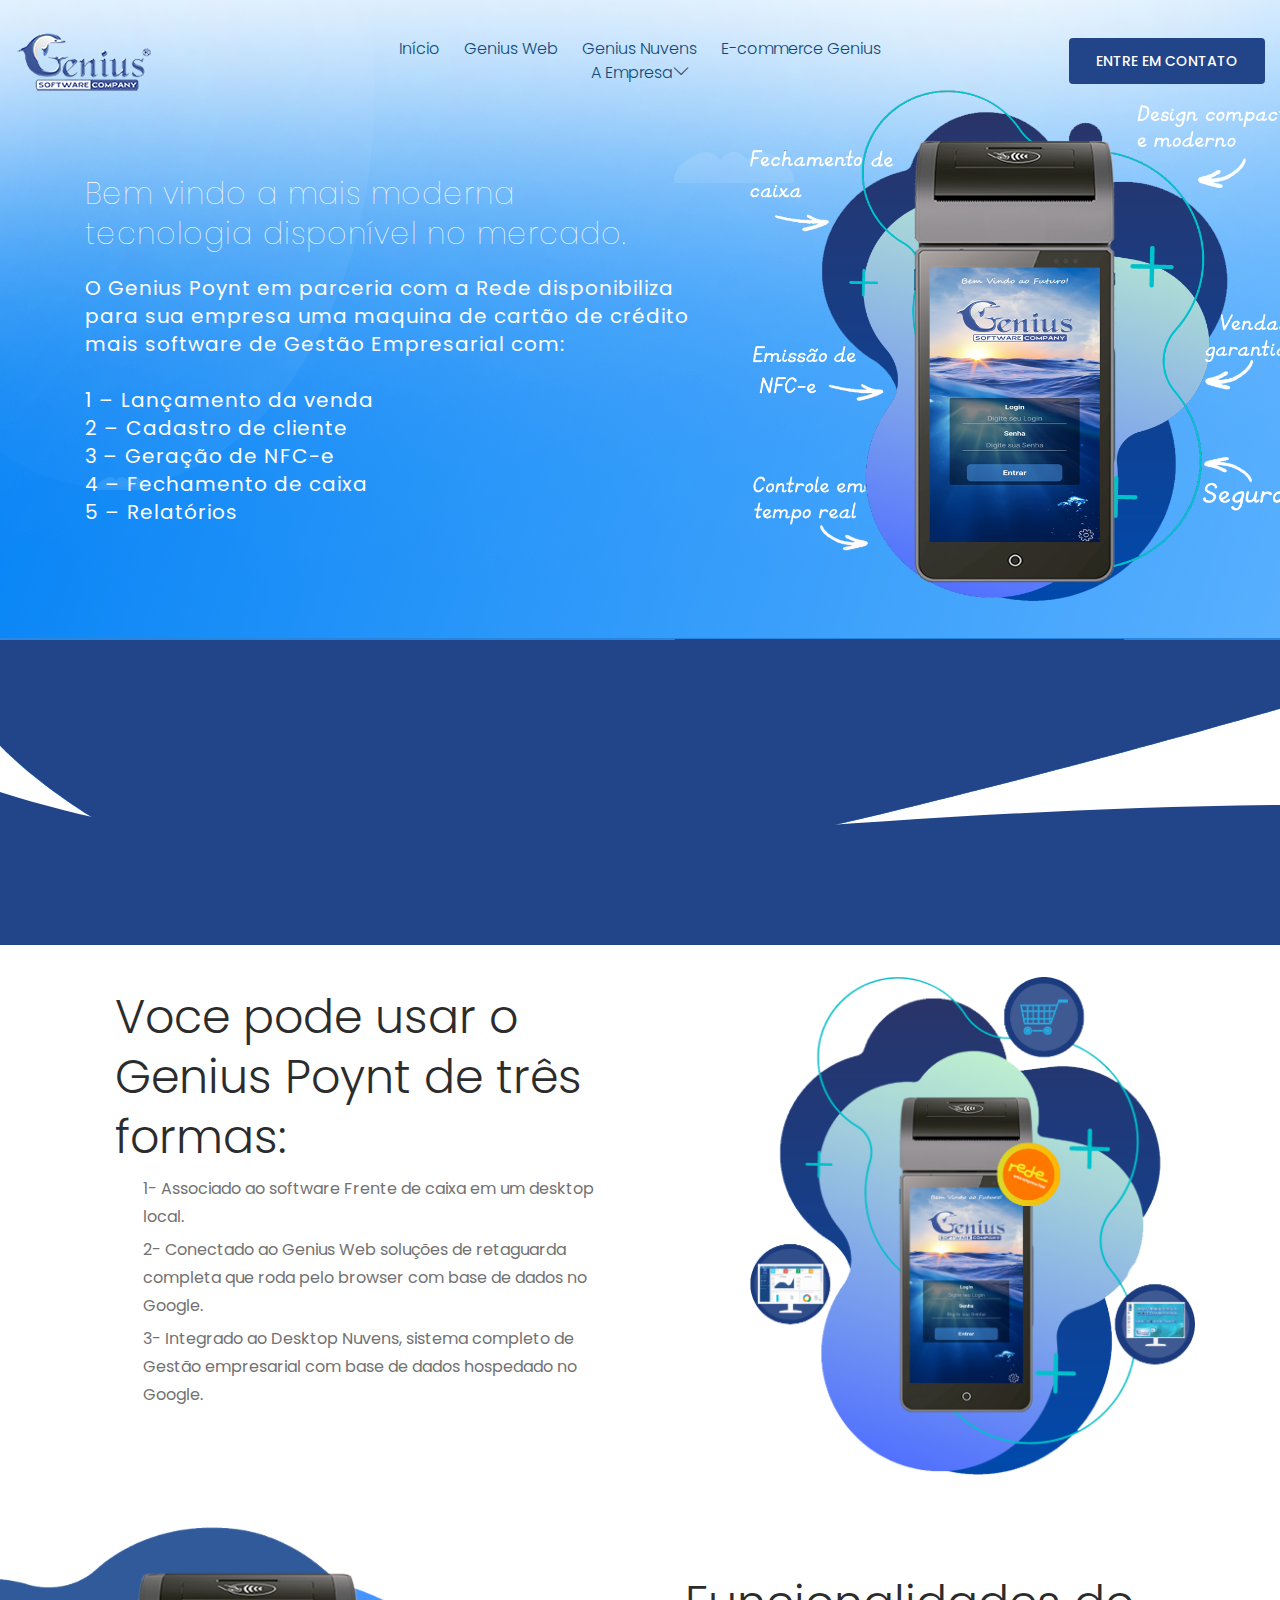
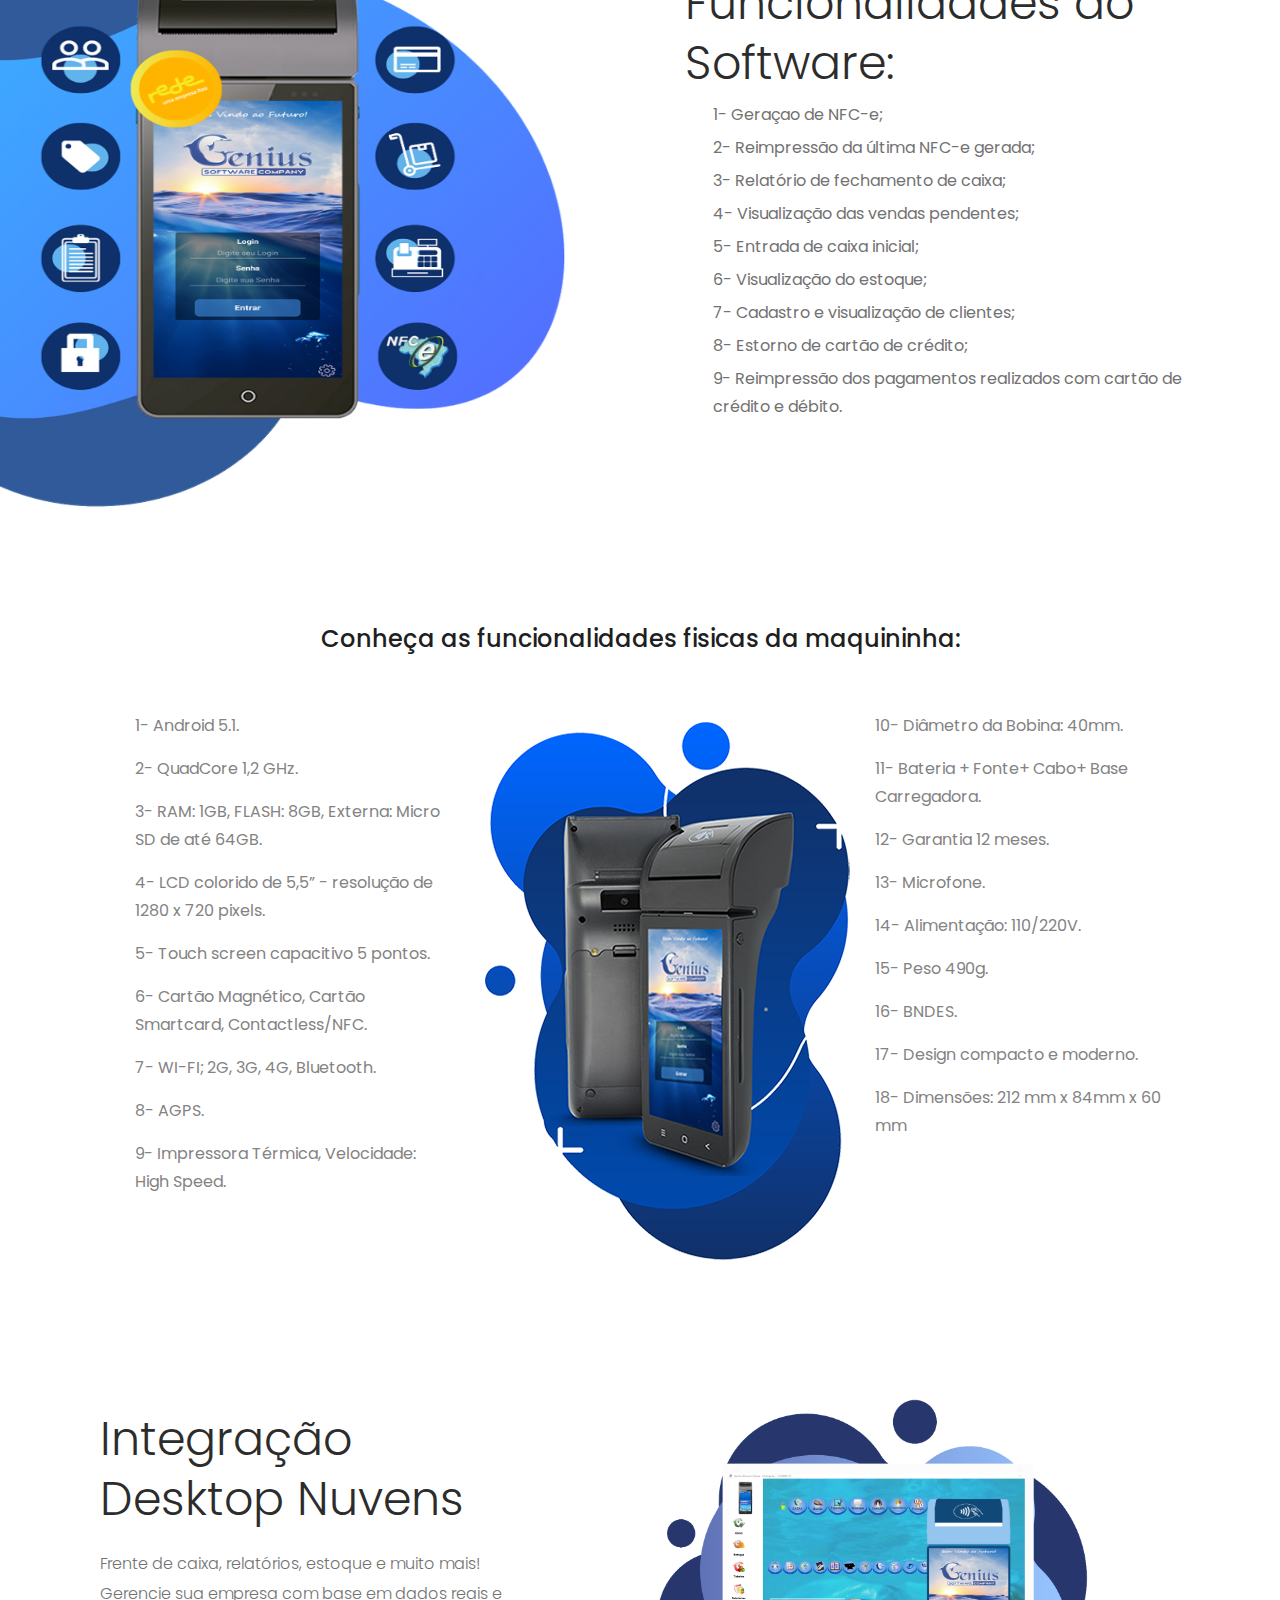
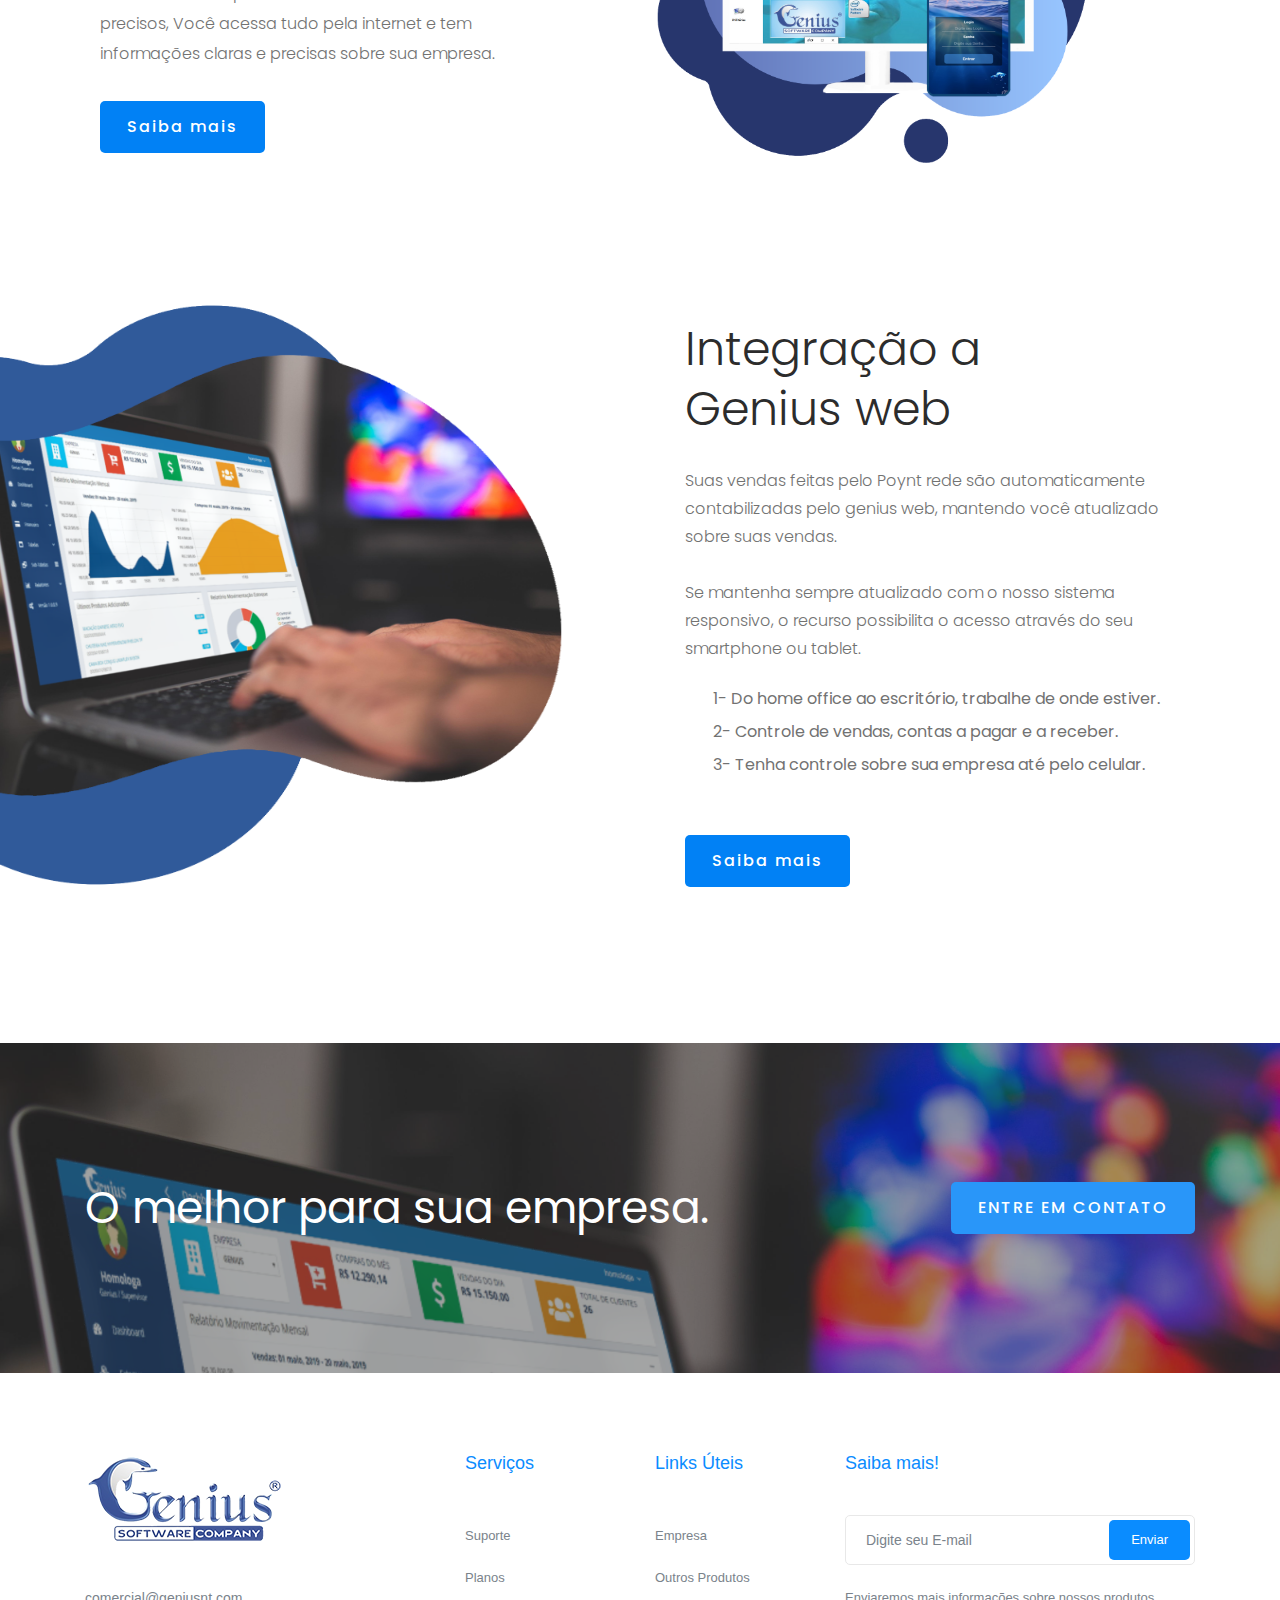
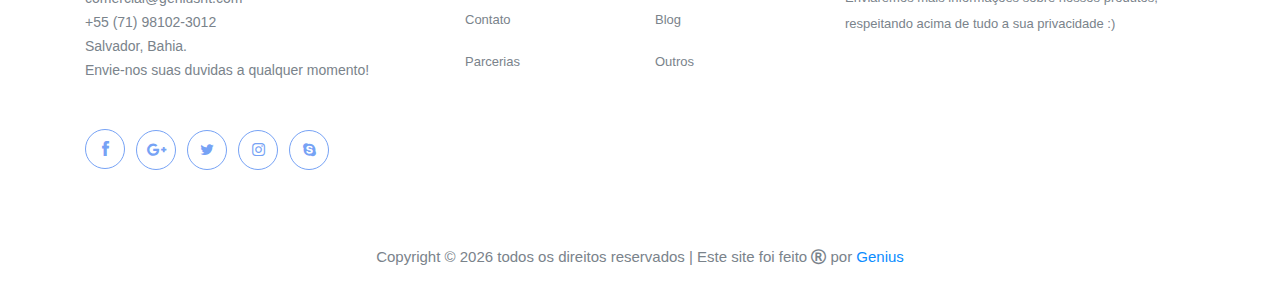
==== index.html @ 4dbdf56a "add repositório garantia" ====
<!doctype html>
<html class="no-js" lang="pt_BR">

<head>
    <meta charset="utf-8">
    <meta http-equiv="x-ua-compatible" content="ie=edge">
    <title>Genius Web</title>
    <meta name="description" content="">
    <meta name="viewport" content="width=device-width, initial-scale=1">
    <link rel="sortcut icon" href="favicon.ico" type="image/x-icon" />
    <link rel="sortcut icon" href="img/flavicon.png" type="image/png" />

    <!-- <link rel="manifest" href="www.geniusweb.com"> -->
    <!-- Place favicon.ico in the root directory -->

    <!-- CSS here -->
    <link rel="stylesheet" href="css/bootstrap.min.css">
    <link rel="stylesheet" href="css/owl.carousel.min.css">
    <link rel="stylesheet" href="css/magnific-popup.css">
    <link rel="stylesheet" href="css/font-awesome.min.css">
    <link rel="stylesheet" href="css/themify-icons.css">
    <link rel="stylesheet" href="css/nice-select.css">
    <link rel="stylesheet" href="css/flaticon.css">
    <link rel="stylesheet" href="css/gijgo.css">
    <link rel="stylesheet" href="css/animate.min.css">
    <link rel="stylesheet" href="css/slick.css">
    <link rel="stylesheet" href="css/slicknav.css">
    <link rel="stylesheet" href="css/style.css">
    <link rel="stylesheet" href="css/blue.css">
    <link rel="stylesheet" href="css/lightbox.min.css">
</head>

<body>
    <!--[if lte IE 9]>
            <p class="browserupgrade">You are using an <strong>outdated</strong> browser. Please <a href="https://browsehappy.com/">upgrade your browser</a> to improve your experience and security.</p>
        <![endif]-->

    <!-- header-start -->
    <script type='text/javascript' data-cfasync='false'>window.purechatApi = { l: [], t: [], on: function () { this.l.push(arguments); } }; (function () { var done = false; var script = document.createElement('script'); script.async = true; script.type = 'text/javascript'; script.src = 'https://app.purechat.com/VisitorWidget/WidgetScript'; document.getElementsByTagName('HEAD').item(0).appendChild(script); script.onreadystatechange = script.onload = function (e) { if (!done && (!this.readyState || this.readyState == 'loaded' || this.readyState == 'complete')) { var w = new PCWidget({c: '2d88989f-d4d8-4dd8-b32c-89577d56036c', f: true }); done = true; } }; })();</script>
    <header>
        <div class="header-area ">
            <div id="sticky-header" class="main-header-area">
                <div class="container-fluid">
                    <div class="row align-items-center">
                        <div class="col-xl-3 col-lg-2">
                            <div class="logo">
                                <a href="index.html">
                                    <img src="img/logo.png" alt="">
                                </a>
                            </div>
                        </div>
                        <div class="col-xl-6 col-lg-7">
                            <div class="main-menu  d-none d-lg-block">
                                <nav>
                                    <ul id="navigation">
                                        <li><a class="active" href="index.html">Início</a></li>
                                        <li><a href="Pricing.html">Genius Web</a></li> 
                                        <li><a href="features.html">Genius Nuvens</a></li>
                                        <li><a href="ecommerce.html">E-commerce Genius</a></li>
                                        <li><a href="#">A Empresa<i class="ti-angle-down"></i></a>
                                            <ul class="submenu">
                                                <li><a href="blog.html">Genius 22 anos</a></li>
                                                <li><a href="employees.html">Nossa Equipe</a></li>
                                                <li><a href="contact.html">Contato</a></li>
                                            </ul>
                                        </li>
                                            </ul>
                                        </li>
                                    </ul>
                                </nav>
                            </div>
                        </div>  
                        <div class="col-xl-3 col-lg-3 d-none d-lg-block">
                            <div class="Appointment">
                                <div class="book_btn d-none d-lg-block">
                                    <a  href="redcontact.html">ENTRE EM CONTATO</a>
                                </div>
                            </div>
                        </div> 
                        <div class="col-12">
                            <div class="mobile_menu d-block d-lg-none"></div>
                        </div>
                    </div>
                </div>
            </div>
        </div>
        </div>
        <div class="waves">
            <svg width="100%" height="230px" fill="none" version="1.1" xmlns="http://www.w3.org/2000/svg">
                <linearGradient id="grad1" x1="0%" y1="0%" x2="100%" y2="0%">
                    <stop offset="0%" stop-color="#224488" />
                    <stop offset="50%" stop-color="#224488" />
                    <stop offset="100%" stop-color="#224488" />
                </linearGradient>
                <path fill="url(#grad1)" d="
              M0 67
              C 273,183
                822,-40
                1920.00,106 
              
              V 359 
              H 0 
              V 67
              Z">
                    <animate repeatCount="indefinite" fill="url(#grad1)" attributeName="d" dur="15s" attributeType="XML"
                        values="
                M0 77 
                C 473,283
                  822,-40
                  1920,116 
                
                V 359 
                H 0 
                V 67 
                Z; 
    
                M0 77 
                C 473,-40
                  1222,283
                  1920,136 
                
                V 359 
                H 0 
                V 67 
                Z; 
    
                M0 77 
                C 973,260
                  1722,-53
                  1920,120 
                
                V 359 
                H 0 
                V 67 
                Z; 
    
                M0 77 
                C 473,283
                  822,-40
                  1920,116 
                
                V 359 
                H 0 
                V 67 
                Z
                ">
                    </animate>
                </path>
            </svg>
        </div>
        <!-- header-end -->

        <!-- slider_area_start -->
        <div class="slider_area">
            <div class="single_slider  d-flex align-items-center slider_bg_1">
                <div class="container">
                    <div class="row align-items-center">
                        <div class="col-xl-7 col-md-6">
                            <div class="slider_text">
                                <h3 class="wow fadeInDown" data-wow-duration="1s" data-wow-delay=".1s">Bem vindo a mais moderna<br>tecnologia disponível no mercado.</h3>
                                <p class="wow fadeInLeft" data-wow-duration="1s" data-wow-delay=".1s">O Genius Poynt em parceria com a Rede disponibiliza para sua empresa uma maquina de cartão de crédito <br> mais software de Gestão Empresarial com: <br><br>  
                                    1 – Lançamento da venda<br>
                                    2 – Cadastro de cliente<br>
                                    3 – Geração de NFC-e<br>
                                    4 – Fechamento de caixa<br>
                                    5 – Relatórios </p>
                            </div>
                        </div>
                        <div class="col-xl-5 col-md-6">
                            <div class="phone_thumb wow fadeInDown" data-wow-duration="1.1s" data-wow-delay=".2s">
                                <img src="img/ilstrator/phone.png" width="560" height="560" alt="">
                            </div>
                        </div>
                    </div>
                </div>
            </div>
        </div>
    </header>
    <!-- slider_area_end -->
    <!-- service_area  -->
    
     <div class="container">
            <div class="features_area ">
                <div class="features_main_wrap">
                    <div class="row  align-items-center">
                        <div class="col-xl-6 col-lg-6 col-md-6">
                            <div class="features_info">
                                <h3 class="wow fadeInUp" data-wow-duration=".5s" data-wow-delay=".3s">Voce pode usar o Genius Poynt de três formas: </h3>                            
                                <ul>
                                    <li class="wow fadeInUp" data-wow-duration=".7s" data-wow-delay=".5s" >1- Associado ao software Frente de caixa em um desktop local.</li>
                                    <li class="wow fadeInUp" data-wow-duration=".8s" data-wow-delay=".6s" >2- Conectado ao Genius Web soluções de retaguarda completa que roda pelo browser com base de dados no Google.</li>
                                    <li class="wow fadeInUp" data-wow-duration=".9s" data-wow-delay=".7s" >3- Integrado ao Desktop Nuvens, sistema completo de Gestão empresarial com base de dados hospedado no Google.</li>
                                </ul>
                            </div>
                        </div>
                        <div class="col-xl-5 col-lg-5 offset-xl-1 offset-lg-1 col-md-6 ">
                            <div class="about_draw wow fadeInUp" data-wow-duration=".4s" data-wow-delay=".3s">
                                <img src="img/ilstrator_img/draw.png" alt="">
                            </div>
                        </div>
                    </div>
                </div>
                
   
    <!--/ service_area  -->
    <div class="features_main_wrap">
        <div class="row  align-items-center">
            <div class="col-xl-5 col-lg-5 offset-xl-1 offset-lg-1 col-md-6">
                <div class="about_image wow fadeInLeft" data-wow-duration=".4s" data-wow-delay=".3s">
                    <img src="img/ilstrator_img/phonesubs.png" alt="">
                </div>
            </div>
            <div class="col-xl-6 col-lg-6 col-md-6">
                <div class="features_info">
                    <h3 class="wow fadeInUp" data-wow-duration=".5s" data-wow-delay=".3s">Funcionalidades do Software:</h3>
                    <ul>
                        <li class="wow fadeInUp" data-wow-duration=".7s" data-wow-delay=".5s" >1- Geraçao de NFC-e; </li>
                        <li class="wow fadeInUp" data-wow-duration=".8s" data-wow-delay=".6s" >2- Reimpressão da última NFC-e gerada; </li>
                        <li class="wow fadeInUp" data-wow-duration=".9s" data-wow-delay=".7s" >3- Relatório de fechamento de caixa; </li>
                        <li class="wow fadeInUp" data-wow-duration=".7s" data-wow-delay=".5s" >4- Visualização das vendas pendentes; </li>
                        <li class="wow fadeInUp" data-wow-duration=".8s" data-wow-delay=".6s" >5- Entrada de caixa inicial; </li>
                        <li class="wow fadeInUp" data-wow-duration=".9s" data-wow-delay=".7s" >6- Visualização do estoque; </li>
                        <li class="wow fadeInUp" data-wow-duration=".7s" data-wow-delay=".5s" >7- Cadastro e visualização de clientes; </li>
                        <li class="wow fadeInUp" data-wow-duration=".8s" data-wow-delay=".6s" >8- Estorno de cartão de crédito; </li>
                        <li class="wow fadeInUp" data-wow-duration=".9s" data-wow-delay=".7s" >9- Reimpressão dos pagamentos realizados 
                            com cartão de crédito e débito.
                        </li>
                    </ul>
                </div>
            </div>
        </div>
    </div>
    <!-- service_area_2  -->
    <div class="service_area_2">
        <div class="container">
            <div class="row align-items-center"> 
              
            </div>
        </div>
    </div>
    <div class="service_area_fisica">
        <div class="container p-0">
            <center><h3>Conheça as funcionalidades fisicas da maquininha:</h3></center>
            <div class="row no-gutters">
                <div class="col-xl-4 col-md-4">
                    <div class="single_service">
                        <ul>
                            <li> 1- Android 5.1. </li>
                            <li> 2- QuadCore 1,2 GHz. </li>
                            <li> 3- RAM: 1GB, FLASH: 8GB, Externa: Micro SD de até 64GB. </li>
                            <li> 4- LCD colorido de 5,5” - resolução de 1280 x 720 pixels. </li>
                            <li> 5- Touch screen capacitivo 5 pontos. </li>
                            <li> 6- Cartão Magnético, Cartão Smartcard, Contactless/NFC. </li>
                            <li> 7- WI-FI; 2G, 3G, 4G, Bluetooth. </li>
                            <li> 8- AGPS. </li>
                            <li> 9- Impressora Térmica, Velocidade: High Speed.</li>
                        </ul>
                    </div>
                </div>
                <div class="col-xl-4 col-md-4">
                    <div class="single_service">
                        <img src="img/funcoesfisicas.png"alt="">
                    </div>
                </div>
                <div class="col-xl-4 col-md-4">
                    <div class="single_service">
                            <ul>
                                <li> 10- Diâmetro da Bobina: 40mm. </li>
                                <li> 11- Bateria + Fonte+ Cabo+ Base Carregadora. </li>
                                <li> 12- Garantia 12 meses. </li>
                                <li> 13- Microfone. </li>
                                <li> 14- Alimentação: 110/220V. </li>
                                <li> 15- Peso 490g. </li>
                                <li> 16- BNDES. </li>
                                <li> 17- Design compacto e moderno. </li>
                                <li> 18- Dimensões: 212 mm x 84mm x 60 mm</li>
                            </ul>
                    </div>
                </div>
            </div>
        </div>
    </div>
  
        <div class="features_area ">
            <div class="container">
                <div class="features_main_wrap">
                        <div class="row  align-items-center">
                                <div class="col-xl-5 col-lg-5 col-md-6">
                                    <div class="features_info2">
                                        <h3>Integração Desktop Nuvens</h3>
                                        <p>Frente de caixa, relatórios,
                                            estoque e muito mais! Gerencie sua empresa com base em dados reais e precisos,
                                           Você acessa tudo pela internet e tem informações claras  e precisas sobre sua empresa.
                                        </p>
                                        <div class="about_btn">
                                            <a class="boxed-btn4" href="features.html">Saiba mais</a>
                                        </div>
                                    </div>
                                </div>
                                <div class="col-xl-5 col-lg-5 offset-xl-1 offset-lg-1 col-md-6 ">
                                    <div class="about_draw wow fadeInUp" data-wow-duration=".7s" data-wow-delay=".5s">
                                        <a class="example-image-link" href="img/ilstrator/genius monitor_zoom.png" data-lightbox="example-1"><img class="example-image" src="img/ilstrator/genius monitor.png" alt="image-1" /></a>
                                    </div>
                                </div>
                        </div>
                </div>
             </div>
        </div>

                <div class="features_main_wrap">
                    <div class="row  align-items-center">
                        <div class="col-xl-5 col-lg-5 offset-xl-1 offset-lg-1 col-md-6">
                            <div class="about_image wow fadeInLeft" data-wow-duration=".4s" data-wow-delay=".3s">
                                <img src="img/ilstrator_img/phone.png" alt="">
                            </div>
                        </div>
                        <div class="col-xl-6 col-lg-6 col-md-6">
                            <div class="features_info">
                                <h3 class="wow fadeInUp" data-wow-duration=".5s" data-wow-delay=".3s">Integração a <br>
                                Genius web</h3>
                                <p class="wow fadeInUp" data-wow-duration=".6s" data-wow-delay=".4s">Suas vendas feitas pelo Poynt rede são automaticamente contabilizadas 
                                    pelo genius web, mantendo você atualizado sobre suas vendas. </p> 
                            <p class="wow fadeInUp" data-wow-duration=".7s" data-wow-delay=".4s"> Se mantenha sempre atualizado com o nosso sistema responsivo,
                                    o recurso possibilita o acesso através do seu smartphone ou tablet.</p>
                                <ul>
                                    <li class="wow fadeInUp" data-wow-duration=".7s" data-wow-delay=".5s" >1- Do home office ao escritório, trabalhe de onde estiver. </li>
                                    <li class="wow fadeInUp" data-wow-duration=".8s" data-wow-delay=".6s" >2- Controle de vendas, contas a pagar e a receber. </li>
                                    <li class="wow fadeInUp" data-wow-duration=".9s" data-wow-delay=".7s" >3- Tenha controle sobre sua empresa até pelo celular. </li>
                                </ul>
                                <div class="about_btn wow fadeInUp" data-wow-duration=".10s" data-wow-delay=".10s">
                                    <a class="boxed-btn4" href="Pricing.html">Saiba mais</a>
                                </div>
                            </div>
                        </div>
                    </div>
                </div>
            </div>
        </div>

        <div class="apply_loan overlay">
            <div class="container">
                <div class="row align-items-center">
                    <div class="col-lg-8 col-md-7">
                        <div class="loan_text wow fadeInLeft" data-wow-duration="1s" data-wow-delay=".3s">
                            <h3>O melhor para sua empresa. </h3>
                        </div>
                    </div>
                    <div class="col-lg-4 col-md-5">
                        <div class="loan_btn wow fadeInUp" data-wow-duration="1.2s" data-wow-delay=".4s">
                            <a class="boxed-btn3" href="redcontact.html">ENTRE EM CONTATO</a>
                        </div>
                    </div>
                </div>
            </div>
        </div>

  <!-- footer start -->
  <footer class="footer">
    <div class="footer_top">
        <div class="container">
            <div class="row">
                <div class="col-xl-4 col-md-6 col-lg-3">
                    <div class="footer_widget wow fadeInUp" data-wow-duration="1s" data-wow-delay=".3s">
                        <div class="footer_logo">
                            <a href="#">
                                <img src="img/logooficial.png" alt="">
                            </a>
                        </div>
                        <p>
                            comercial@geniusnt.com<br>
                            +55 (71) 98102-3012<br>
                            Salvador, Bahia.<br>
                            Envie-nos suas duvidas a qualquer momento!
                        </p>
                        <div class="socail_links">
                            <ul>
                                <li>
                                    <a href="#">
                                        <i class="ti-facebook"></i>
                                    </a>
                                </li>
                                <li>
                                    <a href="#">
                                        <i class="fa fa-google-plus"></i>
                                    </a>
                                </li>
                                <li>
                                    <a href="#">
                                        <i class="fa fa-twitter"></i>
                                    </a>
                                </li>
                                <li>
                                    <a href="https://www.instagram.com/geniussistemasbr/">
                                        <i class="fa fa-instagram"></i>
                                    </a>
                                </li>
                                <li>
                                    <a href="#">
                                        <i class="fa fa-skype"></i>
                                    </a>
                                </li>
                            </ul>
                        </div>

                    </div>
                </div>
                <div class="col-xl-2 col-md-6 col-lg-3">
                    <div class="footer_widget wow fadeInUp" data-wow-duration="1.1s" data-wow-delay=".4s">
                        <h3 class="footer_title">
                            Serviços 
                        </h3>
                        <ul>
                            <li><a href="#">Suporte </a></li>
                            <li><a href="#">Planos</a></li>
                            <li><a href="contact.html">Contato</a></li>
                            <li><a href="#">Parcerias </a></li>
                        </ul>

                    </div>
                </div>
                <div class="col-xl-2 col-md-6 col-lg-2">
                    <div class="footer_widget wow fadeInUp" data-wow-duration="1.2s" data-wow-delay=".5s">
                        <h3 class="footer_title">
                            Links Úteis 
                        </h3>
                        <ul>
                            <li><a href="blog.html">Empresa</a></li>
                            <li><a href="#">Outros Produtos</a></li>
                            <li><a href="#">Blog</a></li>
                            <li><a href="#">Outros</a></li>
                        </ul>
                    </div>
                </div>
                <div class="col-xl-4 col-md-6 col-lg-4">
                    <div class="footer_widget wow fadeInUp" data-wow-duration="1.3s" data-wow-delay=".6s">
                        <h3 class="footer_title">
                            Saiba mais!
                        </h3>
                        <form action="#" class="newsletter_form">
                            <input type="text" placeholder="Digite seu E-mail">
                            <button type="submit">Enviar</button>
                        </form>
                        <p class="newsletter_text">Enviaremos mais informações sobre nossos produtos, respeitando acima de tudo a sua privacidade :)</p>
                    </div>
                </div>
            </div>
        </div>
    </div>
 <div class="copy-right_text">
                <div class="container">
                    <div class="footer_border"></div>
                    <div class="row">
                        <div class="col-xl-12">
                            <p class="copy_right text-center">
                                Copyright &copy;
                                <script>document.write(new Date().getFullYear());</script> todos os direitos reservados | Este site foi feito <i class="fa fa-registered" aria-hidden="true"></i> por <a
                                    href="#" target="_blank">Genius</a>
                               
                            </p>
                        </div>
                    </div>
                </div>
            </div>
</footer>
<!--/ footer end  -->

        <!-- JS here -->
        <script src="js/vendor/modernizr-3.5.0.min.js"></script>
        <script src="js/vendor/jquery-1.12.4.min.js"></script>
        <script src="js/popper.min.js"></script>
        <script src="js/bootstrap.min.js"></script>
        <script src="js/owl.carousel.min.js"></script>
        <script src="js/isotope.pkgd.min.js"></script>
        <script src="js/ajax-form.js"></script>
        <script src="js/waypoints.min.js"></script>
        <script src="js/jquery.counterup.min.js"></script>
        <script src="js/imagesloaded.pkgd.min.js"></script>
        <script src="js/scrollIt.js"></script>
        <script src="js/jquery.scrollUp.min.js"></script>
        <script src="js/wow.min.js"></script>
        <script src="js/nice-select.min.js"></script>
        <script src="js/jquery.slicknav.min.js"></script>
        <script src="js/jquery.magnific-popup.min.js"></script>
        <script src="js/plugins.js"></script>
        <script src="js/gijgo.min.js"></script>
        <script src="js/lightbox-plus-jquery.min.js"></script>
        <!--contact js-->
        <script src="js/contact.js"></script>
        <script src="js/jquery.ajaxchimp.min.js"></script>
        <script src="js/jquery.form.js"></script>
        <script src="js/jquery.validate.min.js"></script>
        <script src="js/mail-script.js"></script>
        <script src="js/main.js"></script>
       
</body>

</html>
---- css/themify-icons.css ----
@font-face {
	font-family: 'themify';
	src:url('../fonts/themify.eot?-fvbane');
	src:url('../fonts/themify.eot?#iefix-fvbane') format('embedded-opentype'),
		url('../fonts/themify.woff?-fvbane') format('woff'),
		url('../fonts/themify.ttf?-fvbane') format('truetype'),
		url('../fonts/themify.svg?-fvbane#themify') format('svg');
	font-weight: normal;
	font-style: normal;
}

[class^="ti-"], [class*=" ti-"] {
	font-family: 'themify';
	/* speak: none; */
	font-style: normal;
	font-weight: normal;
	font-variant: normal;
	text-transform: none;
	line-height: 1;

	/* Better Font Rendering =========== */
	-webkit-font-smoothing: antialiased;
	-moz-osx-font-smoothing: grayscale;
}

.ti-wand:before {
	content: "\e600";
}
.ti-volume:before {
	content: "\e601";
}
.ti-user:before {
	content: "\e602";
}
.ti-unlock:before {
	content: "\e603";
}
.ti-unlink:before {
	content: "\e604";
}
.ti-trash:before {
	content: "\e605";
}
.ti-thought:before {
	content: "\e606";
}
.ti-target:before {
	content: "\e607";
}
.ti-tag:before {
	content: "\e608";
}
.ti-tablet:before {
	content: "\e609";
}
.ti-star:before {
	content: "\e60a";
}
.ti-spray:before {
	content: "\e60b";
}
.ti-signal:before {
	content: "\e60c";
}
.ti-shopping-cart:before {
	content: "\e60d";
}
.ti-shopping-cart-full:before {
	content: "\e60e";
}
.ti-settings:before {
	content: "\e60f";
}
.ti-search:before {
	content: "\e610";
}
.ti-zoom-in:before {
	content: "\e611";
}
.ti-zoom-out:before {
	content: "\e612";
}
.ti-cut:before {
	content: "\e613";
}
.ti-ruler:before {
	content: "\e614";
}
.ti-ruler-pencil:before {
	content: "\e615";
}
.ti-ruler-alt:before {
	content: "\e616";
}
.ti-bookmark:before {
	content: "\e617";
}
.ti-bookmark-alt:before {
	content: "\e618";
}
.ti-reload:before {
	content: "\e619";
}
.ti-plus:before {
	content: "\e61a";
}
.ti-pin:before {
	content: "\e61b";
}
.ti-pencil:before {
	content: "\e61c";
}
.ti-pencil-alt:before {
	content: "\e61d";
}
.ti-paint-roller:before {
	content: "\e61e";
}
.ti-paint-bucket:before {
	content: "\e61f";
}
.ti-na:before {
	content: "\e620";
}
.ti-mobile:before {
	content: "\e621";
}
.ti-minus:before {
	content: "\e622";
}
.ti-medall:before {
	content: "\e623";
}
.ti-medall-alt:before {
	content: "\e624";
}
.ti-marker:before {
	content: "\e625";
}
.ti-marker-alt:before {
	content: "\e626";
}
.ti-arrow-up:before {
	content: "\e627";
}
.ti-arrow-right:before {
	content: "\e628";
}
.ti-arrow-left:before {
	content: "\e629";
}
.ti-arrow-down:before {
	content: "\e62a";
}
.ti-lock:before {
	content: "\e62b";
}
.ti-location-arrow:before {
	content: "\e62c";
}
.ti-link:before {
	content: "\e62d";
}
.ti-layout:before {
	content: "\e62e";
}
.ti-layers:before {
	content: "\e62f";
}
.ti-layers-alt:before {
	content: "\e630";
}
.ti-key:before {
	content: "\e631";
}
.ti-import:before {
	content: "\e632";
}
.ti-image:before {
	content: "\e633";
}
.ti-heart:before {
	content: "\e634";
}
.ti-heart-broken:before {
	content: "\e635";
}
.ti-hand-stop:before {
	content: "\e636";
}
.ti-hand-open:before {
	content: "\e637";
}
.ti-hand-drag:before {
	content: "\e638";
}
.ti-folder:before {
	content: "\e639";
}
.ti-flag:before {
	content: "\e63a";
}
.ti-flag-alt:before {
	content: "\e63b";
}
.ti-flag-alt-2:before {
	content: "\e63c";
}
.ti-eye:before {
	content: "\e63d";
}
.ti-export:before {
	content: "\e63e";
}
.ti-exchange-vertical:before {
	content: "\e63f";
}
.ti-desktop:before {
	content: "\e640";
}
.ti-cup:before {
	content: "\e641";
}
.ti-crown:before {
	content: "\e642";
}
.ti-comments:before {
	content: "\e643";
}
.ti-comment:before {
	content: "\e644";
}
.ti-comment-alt:before {
	content: "\e645";
}
.ti-close:before {
	content: "\e646";
}
.ti-clip:before {
	content: "\e647";
}
.ti-angle-up:before {
	content: "\e648";
}
.ti-angle-right:before {
	content: "\e649";
}
.ti-angle-left:before {
	content: "\e64a";
}
.ti-angle-down:before {
	content: "\e64b";
}
.ti-check:before {
	content: "\e64c";
}
.ti-check-box:before {
	content: "\e64d";
}
.ti-camera:before {
	content: "\e64e";
}
.ti-announcement:before {
	content: "\e64f";
}
.ti-brush:before {
	content: "\e650";
}
.ti-briefcase:before {
	content: "\e651";
}
.ti-bolt:before {
	content: "\e652";
}
.ti-bolt-alt:before {
	content: "\e653";
}
.ti-blackboard:before {
	content: "\e654";
}
.ti-bag:before {
	content: "\e655";
}
.ti-move:before {
	content: "\e656";
}
.ti-arrows-vertical:before {
	content: "\e657";
}
.ti-arrows-horizontal:before {
	content: "\e658";
}
.ti-fullscreen:before {
	content: "\e659";
}
.ti-arrow-top-right:before {
	content: "\e65a";
}
.ti-arrow-top-left:before {
	content: "\e65b";
}
.ti-arrow-circle-up:before {
	content: "\e65c";
}
.ti-arrow-circle-right:before {
	content: "\e65d";
}
.ti-arrow-circle-left:before {
	content: "\e65e";
}
.ti-arrow-circle-down:before {
	content: "\e65f";
}
.ti-angle-double-up:before {
	content: "\e660";
}
.ti-angle-double-right:before {
	content: "\e661";
}
.ti-angle-double-left:before {
	content: "\e662";
}
.ti-angle-double-down:before {
	content: "\e663";
}
.ti-zip:before {
	content: "\e664";
}
.ti-world:before {
	content: "\e665";
}
.ti-wheelchair:before {
	content: "\e666";
}
.ti-view-list:before {
	content: "\e667";
}
.ti-view-list-alt:before {
	content: "\e668";
}
.ti-view-grid:before {
	content: "\e669";
}
.ti-uppercase:before {
	content: "\e66a";
}
.ti-upload:before {
	content: "\e66b";
}
.ti-underline:before {
	content: "\e66c";
}
.ti-truck:before {
	content: "\e66d";
}
.ti-timer:before {
	content: "\e66e";
}
.ti-ticket:before {
	content: "\e66f";
}
.ti-thumb-up:before {
	content: "\e670";
}
.ti-thumb-down:before {
	content: "\e671";
}
.ti-text:before {
	content: "\e672";
}
.ti-stats-up:before {
	content: "\e673";
}
.ti-stats-down:before {
	content: "\e674";
}
.ti-split-v:before {
	content: "\e675";
}
.ti-split-h:before {
	content: "\e676";
}
.ti-smallcap:before {
	content: "\e677";
}
.ti-shine:before {
	content: "\e678";
}
.ti-shift-right:before {
	content: "\e679";
}
.ti-shift-left:before {
	content: "\e67a";
}
.ti-shield:before {
	content: "\e67b";
}
.ti-notepad:before {
	content: "\e67c";
}
.ti-server:before {
	content: "\e67d";
}
.ti-quote-right:before {
	content: "\e67e";
}
.ti-quote-left:before {
	content: "\e67f";
}
.ti-pulse:before {
	content: "\e680";
}
.ti-printer:before {
	content: "\e681";
}
.ti-power-off:before {
	content: "\e682";
}
.ti-plug:before {
	content: "\e683";
}
.ti-pie-chart:before {
	content: "\e684";
}
.ti-paragraph:before {
	content: "\e685";
}
.ti-panel:before {
	content: "\e686";
}
.ti-package:before {
	content: "\e687";
}
.ti-music:before {
	content: "\e688";
}
.ti-music-alt:before {
	content: "\e689";
}
.ti-mouse:before {
	content: "\e68a";
}
.ti-mouse-alt:before {
	content: "\e68b";
}
.ti-money:before {
	content: "\e68c";
}
.ti-microphone:before {
	content: "\e68d";
}
.ti-menu:before {
	content: "\e68e";
}
.ti-menu-alt:before {
	content: "\e68f";
}
.ti-map:before {
	content: "\e690";
}
.ti-map-alt:before {
	content: "\e691";
}
.ti-loop:before {
	content: "\e692";
}
.ti-location-pin:before {
	content: "\e693";
}
.ti-list:before {
	content: "\e694";
}
.ti-light-bulb:before {
	content: "\e695";
}
.ti-Italic:before {
	content: "\e696";
}
.ti-info:before {
	content: "\e697";
}
.ti-infinite:before {
	content: "\e698";
}
.ti-id-badge:before {
	content: "\e699";
}
.ti-hummer:before {
	content: "\e69a";
}
.ti-home:before {
	content: "\e69b";
}
.ti-help:before {
	content: "\e69c";
}
.ti-headphone:before {
	content: "\e69d";
}
.ti-harddrives:before {
	content: "\e69e";
}
.ti-harddrive:before {
	content: "\e69f";
}
.ti-gift:before {
	content: "\e6a0";
}
.ti-game:before {
	content: "\e6a1";
}
.ti-filter:before {
	content: "\e6a2";
}
.ti-files:before {
	content: "\e6a3";
}
.ti-file:before {
	content: "\e6a4";
}
.ti-eraser:before {
	content: "\e6a5";
}
.ti-envelope:before {
	content: "\e6a6";
}
.ti-download:before {
	content: "\e6a7";
}
.ti-direction:before {
	content: "\e6a8";
}
.ti-direction-alt:before {
	content: "\e6a9";
}
.ti-dashboard:before {
	content: "\e6aa";
}
.ti-control-stop:before {
	content: "\e6ab";
}
.ti-control-shuffle:before {
	content: "\e6ac";
}
.ti-control-play:before {
	content: "\e6ad";
}
.ti-control-pause:before {
	content: "\e6ae";
}
.ti-control-forward:before {
	content: "\e6af";
}
.ti-control-backward:before {
	content: "\e6b0";
}
.ti-cloud:before {
	content: "\e6b1";
}
.ti-cloud-up:before {
	content: "\e6b2";
}
.ti-cloud-down:before {
	content: "\e6b3";
}
.ti-clipboard:before {
	content: "\e6b4";
}
.ti-car:before {
	content: "\e6b5";
}
.ti-calendar:before {
	content: "\e6b6";
}
.ti-book:before {
	content: "\e6b7";
}
.ti-bell:before {
	content: "\e6b8";
}
.ti-basketball:before {
	content: "\e6b9";
}
.ti-bar-chart:before {
	content: "\e6ba";
}
.ti-bar-chart-alt:before {
	content: "\e6bb";
}
.ti-back-right:before {
	content: "\e6bc";
}
.ti-back-left:before {
	content: "\e6bd";
}
.ti-arrows-corner:before {
	content: "\e6be";
}
.ti-archive:before {
	content: "\e6bf";
}
.ti-anchor:before {
	content: "\e6c0";
}
.ti-align-right:before {
	content: "\e6c1";
}
.ti-align-left:before {
	content: "\e6c2";
}
.ti-align-justify:before {
	content: "\e6c3";
}
.ti-align-center:before {
	content: "\e6c4";
}
.ti-alert:before {
	content: "\e6c5";
}
.ti-alarm-clock:before {
	content: "\e6c6";
}
.ti-agenda:before {
	content: "\e6c7";
}
.ti-write:before {
	content: "\e6c8";
}
.ti-window:before {
	content: "\e6c9";
}
.ti-widgetized:before {
	content: "\e6ca";
}
.ti-widget:before {
	content: "\e6cb";
}
.ti-widget-alt:before {
	content: "\e6cc";
}
.ti-wallet:before {
	content: "\e6cd";
}
.ti-video-clapper:before {
	content: "\e6ce";
}
.ti-video-camera:before {
	content: "\e6cf";
}
.ti-vector:before {
	content: "\e6d0";
}
.ti-themify-logo:before {
	content: "\e6d1";
}
.ti-themify-favicon:before {
	content: "\e6d2";
}
.ti-themify-favicon-alt:before {
	content: "\e6d3";
}
.ti-support:before {
	content: "\e6d4";
}
.ti-stamp:before {
	content: "\e6d5";
}
.ti-split-v-alt:before {
	content: "\e6d6";
}
.ti-slice:before {
	content: "\e6d7";
}
.ti-shortcode:before {
	content: "\e6d8";
}
.ti-shift-right-alt:before {
	content: "\e6d9";
}
.ti-shift-left-alt:before {
	content: "\e6da";
}
.ti-ruler-alt-2:before {
	content: "\e6db";
}
.ti-receipt:before {
	content: "\e6dc";
}
.ti-pin2:before {
	content: "\e6dd";
}
.ti-pin-alt:before {
	content: "\e6de";
}
.ti-pencil-alt2:before {
	content: "\e6df";
}
.ti-palette:before {
	content: "\e6e0";
}
.ti-more:before {
	content: "\e6e1";
}
.ti-more-alt:before {
	content: "\e6e2";
}
.ti-microphone-alt:before {
	content: "\e6e3";
}
.ti-magnet:before {
	content: "\e6e4";
}
.ti-line-double:before {
	content: "\e6e5";
}
.ti-line-dotted:before {
	content: "\e6e6";
}
.ti-line-dashed:before {
	content: "\e6e7";
}
.ti-layout-width-full:before {
	content: "\e6e8";
}
.ti-layout-width-default:before {
	content: "\e6e9";
}
.ti-layout-width-default-alt:before {
	content: "\e6ea";
}
.ti-layout-tab:before {
	content: "\e6eb";
}
.ti-layout-tab-window:before {
	content: "\e6ec";
}
.ti-layout-tab-v:before {
	content: "\e6ed";
}
.ti-layout-tab-min:before {
	content: "\e6ee";
}
.ti-layout-slider:before {
	content: "\e6ef";
}
.ti-layout-slider-alt:before {
	content: "\e6f0";
}
.ti-layout-sidebar-right:before {
	content: "\e6f1";
}
.ti-layout-sidebar-none:before {
	content: "\e6f2";
}
.ti-layout-sidebar-left:before {
	content: "\e6f3";
}
.ti-layout-placeholder:before {
	content: "\e6f4";
}
.ti-layout-menu:before {
	content: "\e6f5";
}
.ti-layout-menu-v:before {
	content: "\e6f6";
}
.ti-layout-menu-separated:before {
	content: "\e6f7";
}
.ti-layout-menu-full:before {
	content: "\e6f8";
}
.ti-layout-media-right-alt:before {
	content: "\e6f9";
}
.ti-layout-media-right:before {
	content: "\e6fa";
}
.ti-layout-media-overlay:before {
	content: "\e6fb";
}
.ti-layout-media-overlay-alt:before {
	content: "\e6fc";
}
.ti-layout-media-overlay-alt-2:before {
	content: "\e6fd";
}
.ti-layout-media-left-alt:before {
	content: "\e6fe";
}
.ti-layout-media-left:before {
	content: "\e6ff";
}
.ti-layout-media-center-alt:before {
	content: "\e700";
}
.ti-layout-media-center:before {
	content: "\e701";
}
.ti-layout-list-thumb:before {
	content: "\e702";
}
.ti-layout-list-thumb-alt:before {
	content: "\e703";
}
.ti-layout-list-post:before {
	content: "\e704";
}
.ti-layout-list-large-image:before {
	content: "\e705";
}
.ti-layout-line-solid:before {
	content: "\e706";
}
.ti-layout-grid4:before {
	content: "\e707";
}
.ti-layout-grid3:before {
	content: "\e708";
}
.ti-layout-grid2:before {
	content: "\e709";
}
.ti-layout-grid2-thumb:before {
	content: "\e70a";
}
.ti-layout-cta-right:before {
	content: "\e70b";
}
.ti-layout-cta-left:before {
	content: "\e70c";
}
.ti-layout-cta-center:before {
	content: "\e70d";
}
.ti-layout-cta-btn-right:before {
	content: "\e70e";
}
.ti-layout-cta-btn-left:before {
	content: "\e70f";
}
.ti-layout-column4:before {
	content: "\e710";
}
.ti-layout-column3:before {
	content: "\e711";
}
.ti-layout-column2:before {
	content: "\e712";
}
.ti-layout-accordion-separated:before {
	content: "\e713";
}
.ti-layout-accordion-merged:before {
	content: "\e714";
}
.ti-layout-accordion-list:before {
	content: "\e715";
}
.ti-ink-pen:before {
	content: "\e716";
}
.ti-info-alt:before {
	content: "\e717";
}
.ti-help-alt:before {
	content: "\e718";
}
.ti-headphone-alt:before {
	content: "\e719";
}
.ti-hand-point-up:before {
	content: "\e71a";
}
.ti-hand-point-right:before {
	content: "\e71b";
}
.ti-hand-point-left:before {
	content: "\e71c";
}
.ti-hand-point-down:before {
	content: "\e71d";
}
.ti-gallery:before {
	content: "\e71e";
}
.ti-face-smile:before {
	content: "\e71f";
}
.ti-face-sad:before {
	content: "\e720";
}
.ti-credit-card:before {
	content: "\e721";
}
.ti-control-skip-forward:before {
	content: "\e722";
}
.ti-control-skip-backward:before {
	content: "\e723";
}
.ti-control-record:before {
	content: "\e724";
}
.ti-control-eject:before {
	content: "\e725";
}
.ti-comments-smiley:before {
	content: "\e726";
}
.ti-brush-alt:before {
	content: "\e727";
}
.ti-youtube:before {
	content: "\e728";
}
.ti-vimeo:before {
	content: "\e729";
}
.ti-twitter:before {
	content: "\e72a";
}
.ti-time:before {
	content: "\e72b";
}
.ti-tumblr:before {
	content: "\e72c";
}
.ti-skype:before {
	content: "\e72d";
}
.ti-share:before {
	content: "\e72e";
}
.ti-share-alt:before {
	content: "\e72f";
}
.ti-rocket:before {
	content: "\e730";
}
.ti-pinterest:before {
	content: "\e731";
}
.ti-new-window:before {
	content: "\e732";
}
.ti-microsoft:before {
	content: "\e733";
}
.ti-list-ol:before {
	content: "\e734";
}
.ti-linkedin:before {
	content: "\e735";
}
.ti-layout-sidebar-2:before {
	content: "\e736";
}
.ti-layout-grid4-alt:before {
	content: "\e737";
}
.ti-layout-grid3-alt:before {
	content: "\e738";
}
.ti-layout-grid2-alt:before {
	content: "\e739";
}
.ti-layout-column4-alt:before {
	content: "\e73a";
}
.ti-layout-column3-alt:before {
	content: "\e73b";
}
.ti-layout-column2-alt:before {
	content: "\e73c";
}
.ti-instagram:before {
	content: "\e73d";
}
.ti-google:before {
	content: "\e73e";
}
.ti-github:before {
	content: "\e73f";
}
.ti-flickr:before {
	content: "\e740";
}
.ti-facebook:before {
	content: "\e741";
}
.ti-dropbox:before {
	content: "\e742";
}
.ti-dribbble:before {
	content: "\e743";
}
.ti-apple:before {
	content: "\e744";
}
.ti-android:before {
	content: "\e745";
}
.ti-save:before {
	content: "\e746";
}
.ti-save-alt:before {
	content: "\e747";
}
.ti-yahoo:before {
	content: "\e748";
}
.ti-wordpress:before {
	content: "\e749";
}
.ti-vimeo-alt:before {
	content: "\e74a";
}
.ti-twitter-alt:before {
	content: "\e74b";
}
.ti-tumblr-alt:before {
	content: "\e74c";
}
.ti-trello:before {
	content: "\e74d";
}
.ti-stack-overflow:before {
	content: "\e74e";
}
.ti-soundcloud:before {
	content: "\e74f";
}
.ti-sharethis:before {
	content: "\e750";
}
.ti-sharethis-alt:before {
	content: "\e751";
}
.ti-reddit:before {
	content: "\e752";
}
.ti-pinterest-alt:before {
	content: "\e753";
}
.ti-microsoft-alt:before {
	content: "\e754";
}
.ti-linux:before {
	content: "\e755";
}
.ti-jsfiddle:before {
	content: "\e756";
}
.ti-joomla:before {
	content: "\e757";
}
.ti-html5:before {
	content: "\e758";
}
.ti-flickr-alt:before {
	content: "\e759";
}
.ti-email:before {
	content: "\e75a";
}
.ti-drupal:before {
	content: "\e75b";
}
.ti-dropbox-alt:before {
	content: "\e75c";
}
.ti-css3:before {
	content: "\e75d";
}
.ti-rss:before {
	content: "\e75e";
}
.ti-rss-alt:before {
	content: "\e75f";
}
---- css/nice-select.css ----
.nice-select {
  -webkit-tap-highlight-color: transparent;
  background-color: #fff;
  border-radius: 5px;
  border: solid 1px #e8e8e8;
  box-sizing: border-box;
  clear: both;
  cursor: pointer;
  display: block;
  float: left;
  font-family: inherit;
  font-size: 14px;
  font-weight: normal;
  height: 42px;
  line-height: 40px;
  outline: none;
  padding-left: 18px;
  padding-right: 30px;
  position: relative;
  text-align: left !important;
  -webkit-transition: all 0.2s ease-in-out;
  transition: all 0.2s ease-in-out;
  -webkit-user-select: none;
     -moz-user-select: none;
      -ms-user-select: none;
          user-select: none;
  white-space: nowrap;
  width: auto; }
  .nice-select:hover {
    border-color: #dbdbdb; }
  .nice-select:active, .nice-select.open, .nice-select:focus {
    border-color: #999; }


  .nice-select.disabled {
    border-color: #ededed;
    color: #999;
    pointer-events: none; }
    .nice-select.disabled:after {
      border-color: #cccccc; }
  .nice-select.wide {
    width: 100%; }
    .nice-select.wide .list {
      left: 0 !important;
      right: 0 !important; }
  .nice-select.right {
    float: right; }
    .nice-select.right .list {
      left: auto;
      right: 0; }
  .nice-select.small {
    font-size: 12px;
    height: 36px;
    line-height: 34px; }
    .nice-select.small:after {
      height: 4px;
      width: 4px; }
    .nice-select.small .option {
      line-height: 34px;
      min-height: 34px; }
  .nice-select .list {
    background-color: #fff;
    border-radius: 5px;
    box-shadow: 0 0 0 1px rgba(68, 68, 68, 0.11);
    box-sizing: border-box;
    margin-top: 4px;
    opacity: 0;
    overflow: hidden;
    padding: 0;
    pointer-events: none;
    position: absolute;
    top: 100%;
    left: 0;
    -webkit-transform-origin: 50% 0;
        -ms-transform-origin: 50% 0;
            transform-origin: 50% 0;
    -webkit-transform: scale(0.75) translateY(-21px);
        -ms-transform: scale(0.75) translateY(-21px);
            transform: scale(0.75) translateY(-21px);
    -webkit-transition: all 0.2s cubic-bezier(0.5, 0, 0, 1.25), opacity 0.15s ease-out;
    transition: all 0.2s cubic-bezier(0.5, 0, 0, 1.25), opacity 0.15s ease-out;
    z-index: 9; }
    .nice-select .list:hover .option:not(:hover) {
      background-color: transparent !important; }
  .nice-select .option {
    cursor: pointer;
    font-weight: 400;
    line-height: 40px;
    list-style: none;
    min-height: 40px;
    outline: none;
    padding-left: 18px;
    padding-right: 29px;
    text-align: left;
    -webkit-transition: all 0.2s;
    transition: all 0.2s; }
    .nice-select .option:hover, .nice-select .option.focus, .nice-select .option.selected.focus {
      background-color: #f6f6f6; }
    .nice-select .option.selected {
      font-weight: bold; }
    .nice-select .option.disabled {
      background-color: transparent;
      color: #999;
      cursor: default; }

.no-csspointerevents .nice-select .list {
  display: none; }

.no-csspointerevents .nice-select.open .list {
  display: block; }





  /* ,,,,,,,,,,,,,,,, */


  .nice-select:after {
    content: "\e64b";
    display: block;
    height: 5px;
    margin-top: -5px;
    pointer-events: none;
    position: absolute;
    right: 30px;
    top: 8px;
    transition: all 0.15s ease-in-out;
    width: 5px;
    font-family: 'themify';
    color: #ddd; }

    .nice-select.open:after {
 }
    .nice-select.open .list {
      opacity: 1;
      pointer-events: auto;
      -webkit-transform: scale(1) translateY(0);
          -ms-transform: scale(1) translateY(0);
              transform: scale(1) translateY(0); }
---- css/flaticon.css ----
/*
  	Flaticon icon font: Flaticon
  	Creation date: 07/09/2019 08:07
  	*/

	  @font-face {
		font-family: "Flaticon";
		src: url("../fonts/Flaticon.eot");
		src: url("../fonts/Flaticon.eot");
		src: url("../fonts/Flaticon.eot?#iefix") format("embedded-opentype"),
			 url("../fonts/Flaticon.woff2") format("woff2"),
			 url("../fonts/Flaticon.woff") format("woff"),
			 url("../fonts/Flaticon.ttf") format("truetype"),
			 url("../fonts/Flaticon.svg#Flaticon") format("svg");
		font-weight: normal;
		font-style: normal;
	  }
	  
	  @media screen and (-webkit-min-device-pixel-ratio:0) {
		@font-face {
		  font-family: "Flaticon";
		  src: url("./Flaticon.svg#Flaticon") format("svg");
		}
	  }
	  
	  [class^="flaticon-"]:before, [class*=" flaticon-"]:before,
	  [class^="flaticon-"]:after, [class*=" flaticon-"]:after {   
		font-family: Flaticon;
			  font-size: 20px;
	  font-style: normal;
	  margin-left: 20px;
	  }
	  
	.flaticon-legal-paper:before {
		content: "\e001";
	}
	.flaticon-case:before {
		content: "\e002";
	}
	.flaticon-survey:before {
		content: "\e003";
	}
	.flaticon-bar-chart:before {
		content: "\e004";
	}
	.flaticon-controls:before {
		content: "\e005";
	}
	.flaticon-puzzle:before {
		content: "\e006";
	}
	.flaticon-right:before {
		content: "\e007";
	}
---- css/gijgo.css ----
.gj-button {
    background-color: #f5f5f5;
    border: 1px solid #ddd;
    color: #000;
    border-radius: 3px;
    padding: 6px 10px;
    cursor: pointer;
}

.gj-unselectable {
    -webkit-touch-callout: none;
    -webkit-user-select: none;
    -khtml-user-select: none;
    -moz-user-select: none;
    -ms-user-select: none;
    user-select: none;
}

.gj-row {
    display: -webkit-box;
    display: -ms-flexbox;
    display: flex;
    -ms-flex-wrap: wrap;
    flex-wrap: wrap;
}

.gj-margin-left-5 {
    margin-left: 5px;
}

.gj-margin-left-10 {
    margin-left: 10px;
}

.gj-width-full {
    width: 100%;
}

.gj-cursor-pointer {
    cursor: pointer;
}

.gj-text-align-center {
    text-align: center;
}

.gj-font-size-16 {
    font-size: 16px;
}

.gj-hidden {
    display: none;
}

/** Material Design */
.gj-button-md {
    background: 0 0;
    border: none;
    border-radius: 2px;
    color: rgba(0, 0, 0, 0.87);
    position: relative;
    height: 36px;
    margin: 0;
    min-width: 64px;
    padding: 0 16px;
    display: inline-block;
    font-family: "Roboto","Helvetica","Arial",sans-serif;
    font-size: 1rem;
    font-weight: 500;
    text-transform: uppercase;
    letter-spacing: 0;
    overflow: hidden;
    will-change: box-shadow;
    transition: box-shadow .2s cubic-bezier(.4,0,1,1),background-color .2s cubic-bezier(.4,0,.2,1),color .2s cubic-bezier(.4,0,.2,1);
    outline: none;
    cursor: pointer;
    text-decoration: none;
    text-align: center;
    line-height: 36px;
    vertical-align: middle;
    overflow: hidden;
    -webkit-user-select: none;
    -moz-user-select: none;
    -ms-user-select: none;
    user-select: none;
}

.gj-button-md:hover {
    background-color: rgba(158,158,158,.2);
}

.gj-button-md:disabled {
    color: rgba(0,0,0,.26);
    background: 0 0;
}

.gj-button-md .material-icons,
.gj-button-md .gj-icon {
    vertical-align: middle;
    /*font-size: 1.3rem;
    margin-right: 4px;*/
}

.gj-button-md.gj-button-md-icon {
    width: 24px;
    height: 31px;
    min-width: 24px;
    padding: 0px;
    display: table;
}

.gj-button-md.gj-button-md-icon .material-icons,
.gj-button-md.gj-button-md-icon .gj-icon {
    display: table-cell;
    margin-right: 0px;
    width: 24px;
    height: 24px;
}

.gj-button-md.active {
    background-color: rgba(158,158,158,.4);
}

.gj-button-md-group {
    position: relative;
    display: inline-block;
    vertical-align: middle;
}

.gj-textbox-md {
    border: none;
    border-bottom: 1px solid rgba(0,0,0,.42);
    display: block;
    font-family: "Helvetica","Arial",sans-serif;
    font-size: 16px;
    line-height: 16px;
    padding: 4px 0px;
    margin: 0;
    width: 100%;
    background: 0 0;
    text-align: left;
    color: rgba(0,0,0,.87);
}

.gj-textbox-md:focus,
.gj-textbox-md:active {
    border-bottom: 2px solid rgba(0,0,0,.42);
    outline: none;
}

.gj-textbox-md::placeholder {
    color: #8e8e8e;
}

.gj-textbox-md:-ms-input-placeholder {
    color: #8e8e8e;
}

.gj-textbox-md::-ms-input-placeholder {
    color: #8e8e8e;
}

.gj-md-spacer-24 {
    min-width: 24px;
    width: 24px;
    display: inline-block;
}

.gj-md-spacer-32 {
    min-width: 32px;
    width: 32px;
    display: inline-block;
}

.gj-modal {
    position: fixed;
    top: 0;
    right: 0;
    bottom: 0;
    left: 0;
    z-index: 1203;
    display: none;
    overflow: hidden;
    -webkit-overflow-scrolling: touch;
    outline: 0;
    background-color: rgba(0, 0, 0, 0.54118);
    transition: 200ms ease opacity;
    will-change: opacity;
}

/* List */
ul.gj-list li [data-role="wrapper"] {
    display: table;
    width: 100%;
}

ul.gj-list li [data-role="checkbox"] {
    display: table-cell;
    vertical-align:middle;
    text-align:center;
}

ul.gj-list li [data-role="image"] {
    display: table-cell;
    vertical-align:middle;
    text-align:center;
}

ul.gj-list li [data-role="display"] {
    display: table-cell;
    vertical-align:middle;
    cursor: pointer;
}

ul.gj-list li [data-role="display"]:empty:before {
  content: "\200b"; /* unicode zero width space character */
}

/* List - Bootstrap */
ul.gj-list-bootstrap {
    padding-left: 0px;
    margin-bottom: 0px;
}

ul.gj-list-bootstrap li {
    padding: 0px;
}

ul.gj-list-bootstrap li [data-role="wrapper"] {
    padding: 0px 10px;
}

ul.gj-list-bootstrap li [data-role="checkbox"] {
    width: 24px;
    padding: 3px;
}

ul.gj-list-bootstrap li [data-role="image"] {
    width: 24px;
    height: 24px;
}

ul.gj-list-bootstrap li [data-role="display"] {
    padding: 8px 0px 8px 4px;
}

.list-group-item.active ul li, .list-group-item.active:focus ul li, .list-group-item.active:hover ul li {
    text-shadow: none;
    color:initial;
}

/* List - Material Design */
ul.gj-list-md {
    padding: 0px;
    list-style: none;
    list-style-type: none;
    line-height: 24px;
    letter-spacing: 0;
    color: #616161; /* Gray 700 */
}

ul.gj-list-md li {
    display: list-item;
    list-style-type: none;
    padding: 0px;
    min-height: unset;
    box-sizing: border-box;
    align-items: center;
    cursor: default;
    overflow: hidden;

    font-family: "Roboto","Helvetica","Arial",sans-serif;
    font-size: 16px;
    font-weight: 400;
    letter-spacing: .04em;
    line-height: 1;
    
    -webkit-flex-direction: row;
    -ms-flex-direction: row;
    flex-direction: row;
    -webkit-flex-wrap: nowrap;
    -ms-flex-wrap: nowrap;
    flex-wrap: nowrap;
}

ul.gj-list-md li [data-role="checkbox"] {
    height: 24px;
    width: 24px;
}

ul.gj-list-md li [data-role="image"] {
    height: 24px;
    width: 24px;
}

ul.gj-list-md li [data-role="display"] {
    padding: 8px 0px 8px 5px;
    order: 0;
    flex-grow: 2;
    text-decoration: none;
    box-sizing: border-box;
    align-items: center;
    text-align: left;
    color: rgba(0,0,0,.87);
}

ul.gj-list-md li.disabled>[data-role="wrapper"]>[data-role="display"] {
    color: #9E9E9E; /* Gray 500 */
}

.gj-list-md-active {
    background: #e0e0e0;
    color: #3f51b5;
}


/* Picker */
.gj-picker {
    position: absolute;
    z-index: 1203;
    background-color: #fff;
}

.gj-picker .selected {
    color: #fff;
}

/* Material Design */
.gj-picker-md {
    font-family: "Roboto","Helvetica","Arial",sans-serif;
    font-size: 16px;
    font-weight: 400;
    letter-spacing: .04em;
    line-height: 1;
    color: rgba(0,0,0,.87);
    border: 1px solid #E0E0E0;
}

.gj-modal .gj-picker-md {
    border: 0px;
}

.gj-picker-md [role="header"] {
    color: rgba(255, 255, 255, 0.54);
    display: flex;
    background: #2196f3;
    align-items: baseline;
    user-select: none;
    justify-content: center;
}

.gj-picker-md [role="footer"] {
    float: right;
    padding: 10px;
}

.gj-picker-md [role="footer"] button.gj-button-md {
    color: #2196f3;
    font-weight: bold;
    font-size: 13px;
}

/* Bootstrap */
.gj-picker-bootstrap {
    border-radius: 4px;
    border: 1px solid #E0E0E0;
}

.gj-picker-bootstrap .selected {
    color: #888;
}

.gj-picker-bootstrap [role="header"] {
    background: #eee;
    color: #AAA;
}
@font-face {
    font-family: 'gijgo-material';
    src: url('../fonts/gijgo-material.eot?235541');
    src: url('../fonts/gijgo-material.eot?235541#iefix') format('embedded-opentype'), url('../fonts/gijgo-material.ttf?235541') format('truetype'), url('../fonts/gijgo-material.woff?235541') format('woff'), url('../fonts/gijgo-material.svg?235541#gijgo-material') format('svg');
    font-weight: normal;
    font-style: normal;
}

.gj-icon {
    /* use !important to prevent issues with browser extensions that change fonts */
    font-family: 'gijgo-material' !important;
    font-size: 24px;
    speak: none;
    font-style: normal;
    font-weight: normal;
    font-variant: normal;
    text-transform: none;
    line-height: 1;
    /* Enable Ligatures ================ */
    letter-spacing: 0;
    -webkit-font-feature-settings: "liga";
    -moz-font-feature-settings: "liga=1";
    -moz-font-feature-settings: "liga";
    -ms-font-feature-settings: "liga" 1;
    font-feature-settings: "liga";
    -webkit-font-variant-ligatures: discretionary-ligatures;
    font-variant-ligatures: discretionary-ligatures;
    /* Better Font Rendering =========== */
    -webkit-font-smoothing: antialiased;
    -moz-osx-font-smoothing: grayscale;
}

.gj-icon.undo:before {
    content: "\e900";
}

.gj-icon.vertical-align-top:before {
    content: "\e901";
}

.gj-icon.vertical-align-center:before {
    content: "\e902";
}

.gj-icon.vertical-align-bottom:before {
    content: "\e903";
}

.gj-icon.arrow-dropup:before {
    content: "\e904";
}

.gj-icon.clock:before {
    content: "\e905";
}

.gj-icon.refresh:before {
    content: "\e906";
}

.gj-icon.last-page:before {
    content: "\e907";
}

.gj-icon.first-page:before {
    content: "\e908";
}

.gj-icon.cancel:before {
    content: "\e909";
}

.gj-icon.clear:before {
    content: "\e90a";
}

.gj-icon.check-circle:before {
    content: "\e90b";
}

.gj-icon.delete:before {
    content: "\e90c";
}

.gj-icon.arrow-upward:before {
    content: "\e90d";
}

.gj-icon.arrow-forward:before {
    content: "\e90e";
}

.gj-icon.arrow-downward:before {
    content: "\e90f";
}

.gj-icon.arrow-back:before {
    content: "\e910";
}

.gj-icon.list-numbered:before {
    content: "\e911";
}

.gj-icon.list-bulleted:before {
    content: "\e912";
}

.gj-icon.indent-increase:before {
    content: "\e913";
}

.gj-icon.indent-decrease:before {
    content: "\e914";
}

.gj-icon.redo:before {
    content: "\e915";
}

.gj-icon.align-right:before {
    content: "\e916";
}

.gj-icon.align-left:before {
    content: "\e917";
}

.gj-icon.align-justify:before {
    content: "\e918";
}

.gj-icon.align-center:before {
    content: "\e919";
}

.gj-icon.strikethrough:before {
    content: "\e91a";
}

.gj-icon.italic:before {
    content: "\e91b";
}

.gj-icon.underlined:before {
    content: "\e91c";
}

.gj-icon.bold:before {
    content: "\e91d";
}

.gj-icon.arrow-dropdown:before {
    content: "\e91e";
}

.gj-icon.done:before {
    content: "\e91f";
}

.gj-icon.pencil:before {
    content: "\e920";
}

.gj-icon.minus:before {
    content: "\e921";
}

.gj-icon.plus:before {
    content: "\e922";
}

.gj-icon.chevron-up:before {
    content: "\e923";
}

.gj-icon.chevron-right:before {
    content: "\e924";
}

.gj-icon.chevron-down:before {
    content: "\e925";
}

.gj-icon.chevron-left:before {
    content: "\e926";
}

.gj-icon.event:before {
    content: "\e927";
}
.gj-draggable {
    cursor: move;
}
.gj-resizable-handle {
    position: absolute;
    font-size: 0.1px;
    display: block;
    -ms-touch-action: none;
    touch-action: none;
    z-index: 1203;
}

.gj-resizable-n {
    cursor: n-resize;
    height: 7px;
    width: 100%;
    top: -5px;
    left: 0;
}
.gj-resizable-e {
    cursor: e-resize;
    width: 7px;
    right: -5px;
    top: 0;
    height: 100%;
}
.gj-resizable-s {
    cursor: s-resize;
    height: 7px;
    width: 100%;
    bottom: -5px;
    left: 0;
}
.gj-resizable-w {
	cursor: w-resize;
	width: 7px;
	left: -5px;
	top: 0;
	height: 100%;
}
.gj-resizable-se {
	cursor: se-resize;
	width: 12px;
	height: 12px;
	right: 1px;
	bottom: 1px;
}
.gj-resizable-sw {
	cursor: sw-resize;
	width: 9px;
	height: 9px;
	left: -5px;
	bottom: -5px;
}
.gj-resizable-nw {
	cursor: nw-resize;
	width: 9px;
	height: 9px;
	left: -5px;
	top: -5px;
}
.gj-resizable-ne {
	cursor: ne-resize;
	width: 9px;
	height: 9px;
	right: -5px;
	top: -5px;
}

.gj-dialog-footer {
    position: absolute;
    bottom: 0px;
    width: 100%;
    margin-top: 0px;
}

.gj-dialog-scrollable [data-role="body"] {
    overflow-x: hidden;
    overflow-y: scroll;
}

/** Bootstrap 3 **/
.gj-dialog-bootstrap {
    overflow: hidden;
    z-index: 1202;
}

.gj-dialog-bootstrap [data-role="title"] {
    display: inline;
}
.gj-dialog-bootstrap [data-role="close"] {
    line-height: 1.42857143;
}

/** Bootstrap 4 **/
.gj-dialog-bootstrap4 {
    overflow: hidden;
    z-index: 1202;
}

.gj-dialog-bootstrap4 [data-role="title"] {
    display: inline;
}
.gj-dialog-bootstrap4 [data-role="close"] {
    line-height: 1.5;
}

/** Material Design **/
.gj-dialog-md {
    background-color: #FFF;
    overflow: hidden;
    border: none;
    box-shadow: 0 11px 15px -7px rgba(0,0,0,.2), 0 24px 38px 3px rgba(0,0,0,.14), 0 9px 46px 8px rgba(0,0,0,.12);
    box-sizing: border-box;
    position: relative;
    display: -webkit-box;
    display: -webkit-flex;
    display: -ms-flexbox;
    display: flex;
    -webkit-box-orient: vertical;
    -webkit-box-direction: normal;
    -webkit-flex-direction: column;
    -ms-flex-direction: column;
    flex-direction: column;
    -webkit-background-clip: padding-box;
    background-clip: padding-box;
    outline: 0;
    z-index: 1202;
}

.gj-dialog-md-header {
    padding: 24px 24px 0px 24px;
    font-family: "Roboto","Helvetica","Arial",sans-serif;
}

.gj-dialog-md-title {
    margin: 0;
    font-weight: 400;
    display: inline;
    line-height: 28px;
    font-size: 20px;
}

.gj-dialog-md-close {
    -webkit-appearance: none;
    padding: 0;
    cursor: pointer;
    background: 0 0;
    border: 0;
    float: right;
    line-height: 28px;
    font-size: 28px;
}

.gj-dialog-md-body {
    padding: 20px 24px 24px 24px;
    color: rgba(0,0,0,.54);
    font-family: "Helvetica","Arial",sans-serif;
    font-size: 14px;
    font-weight: 400;
    line-height: 20px;
}

.gj-dialog-md-footer {
    padding: 8px 8px 8px 24px;
    display: -webkit-flex;
    display: -ms-flexbox;
    display: flex;
    -webkit-flex-direction: row-reverse;
    -ms-flex-direction: row-reverse;
    flex-direction: row-reverse;
    -webkit-flex-wrap: wrap;
    -ms-flex-wrap: wrap;
    flex-wrap: wrap;

    box-sizing: border-box;
}

.gj-dialog-md-footer>*:first-child {
    margin-right: 0;
}

.gj-dialog-md-footer>* {
    margin-right: 8px;
    height: 36px;
}
DIV.gj-grid-wrapper {
    margin: auto;
    position: relative;
    clear:both;
    z-index: 1;
}

TABLE.gj-grid {
    margin: auto;    
    border-collapse: collapse;
    width: 100%;
    table-layout: fixed;
}

TABLE.gj-grid THEAD TH [data-role="selectAll"] {
    margin: auto;
}

TABLE.gj-grid THEAD TH [data-role="title"] {
    display: inline-block;
}

TABLE.gj-grid THEAD TH [data-role="sorticon"] {
    display: inline-block;
}

TABLE.gj-grid THEAD TH {
    overflow: hidden;
    text-overflow: ellipsis;
}

TABLE.gj-grid.autogrow-header-row THEAD TH {
    overflow: auto;
    text-overflow: initial;
    white-space: pre-wrap;
    -ms-word-break: break-word;
    word-break: break-word;
}

TABLE.gj-grid > tbody > tr > td {
    overflow: hidden;
    position: relative;
}

table.gj-grid tbody div[data-role="display"] {
    vertical-align: middle;
    text-indent: 0;
    white-space: pre-wrap;
    -ms-word-break: break-word;
    word-break: break-word;
}

table.gj-grid.fixed-body-rows tbody div[data-role="display"] {
    overflow: hidden;
    text-overflow: ellipsis;
    white-space: nowrap;
    -ms-word-break: initial;
    word-break: initial;
}

table.gj-grid tfoot DIV[data-role="display"] {
    vertical-align: middle;
    text-indent: 0;
    display: flex;
}

TABLE.gj-grid .fa {
    padding: 2px;
}

TABLE.gj-grid > tbody > tr > td > div {
    padding: 2px;
    overflow: hidden;
}

DIV.gj-grid-wrapper DIV.gj-grid-loading-cover
{
    background: #BBBBBB;
    opacity: 0.5;
    position: absolute;
    vertical-align: middle;
}

DIV.gj-grid-wrapper DIV.gj-grid-loading-text
{
    position: absolute;
    font-weight: bold;
}

/* Bootstrap Theme */
table.gj-grid-bootstrap thead th {
    background-color: #f5f5f5;
    vertical-align:middle;
}

table.gj-grid-bootstrap thead th [data-role="sorticon"] {
    margin-left: 5px;
}

table.gj-grid-bootstrap thead th [data-role="sorticon"] i.gj-icon,
table.gj-grid-bootstrap thead th [data-role="sorticon"] i.material-icons {
    position: absolute;
    font-size: 20px;
    top: 15px;
}

table.gj-grid-bootstrap tbody tr td div[data-role="display"] {
    padding: 0px;
}

.gj-grid-bootstrap-4 .gj-checkbox-bootstrap {
    display: inline-block;
    padding-top: 2px;
}

.gj-grid-bootstrap-4 tbody tr.active {
    background-color: rgba(0,0,0,.075);
}

/* Material Design Theme */
.gj-grid-md {
    position: relative;
    border: 1px solid #e0e0e0;
    border-collapse: collapse;
    white-space: nowrap;
    font-size: 13px;
    font-family: "Roboto","Helvetica","Arial",sans-serif;
    background-color: #fff;
}

.gj-grid-md td:first-of-type, .gj-grid-md th:first-of-type {
    padding-left: 24px;
}

.gj-grid-md th {
    position: relative;
    vertical-align: bottom;
    font-weight: 700;
    line-height: 31px;
    letter-spacing: 0;
    height: 56px;
    font-size: 12px;
    color: rgba(0,0,0,.54);
    padding-bottom: 8px;
    box-sizing: border-box;
    padding: 12px 18px;
    text-align: right;
}

.gj-grid-md td {
    position: relative;
    height: 48px;
    border-top: 1px solid #e0e0e0;
    border-bottom: 1px solid #e0e0e0;
    padding: 12px 18px;
    box-sizing: border-box;
    text-align: left;
    color: rgba(0,0,0,.87);
}

.gj-grid-md tbody tr {
    position: relative;
    height: 48px;
    transition-duration: .28s;
    transition-timing-function: cubic-bezier(.4,0,.2,1);
    transition-property: background-color;
}

.gj-grid-md tbody tr:hover {
    background-color: #EEEEEE; /* Gray 200 */
}

.gj-grid-md tbody tr.gj-grid-md-select {
    background-color: #F5F5F5; /* Grey 100 */
}


table.gj-grid-md thead th [data-role="sorticon"] {
    margin-left: 5px;
}

table.gj-grid-md thead th [data-role="sorticon"] i.gj-icon,
table.gj-grid-md thead th [data-role="sorticon"] i.material-icons {
    position: absolute;
    font-size: 16px;
    top: 19px;
}

table.gj-grid-md thead th.gj-grid-select-all {
    padding-bottom: 3px;
}
/* Hide all prioritized columns by default */
@media only all {
	th.display-1120,
	td.display-1120,
	th.display-960,
	td.display-960,
	th.display-800,
	td.display-800,
	th.display-640,
	td.display-640,
	th.display-480,
	td.display-480,
	th.display-320,
	td.display-320 {
		display: none;
	}
}

/* Show at 320px (20em x 16px) */
@media screen and (min-width: 20em) {
	TABLE.gj-grid-bootstrap th.display-320,
	TABLE.gj-grid-bootstrap td.display-320 {
		display: table-cell;
	}
}
/* Show at 480px (30em x 16px) */
@media screen and (min-width: 30em) {
	TABLE.gj-grid-bootstrap th.display-480,
	TABLE.gj-grid-bootstrap td.display-480 {
		display: table-cell;
	}
}
/* Show at 640px (40em x 16px) */
@media screen and (min-width: 40em) {
	TABLE.gj-grid-bootstrap th.display-640,
	TABLE.gj-grid-bootstrap td.display-640 {
		display: table-cell;
	}
}
/* Show at 800px (50em x 16px) */
@media screen and (min-width: 50em) {
	TABLE.gj-grid-bootstrap th.display-800,
	TABLE.gj-grid-bootstrap td.display-800 {
		display: table-cell;
	}
}
/* Show at 960px (60em x 16px) */
@media screen and (min-width: 60em) {
	TABLE.gj-grid-bootstrap th.display-960,
	TABLE.gj-grid-bootstrap td.display-960 {
		display: table-cell;
	}
}
/* Show at 1,120px (70em x 16px) */
@media screen and (min-width: 70em) {
	TABLE.gj-grid-bootstrap th.display-1120,
	TABLE.gj-grid-bootstrap td.display-1120 {
		display: table-cell;
	}
}

/* Material Design Theme */
.gj-grid-md tfoot tr th {
    padding-right: 14px;
}

.gj-grid-md tfoot tr[data-role="pager"] .gj-grid-mdl-pager-label {
    padding-left: 5px;
    padding-right: 5px;
}

.gj-grid-md tfoot tr[data-role="pager"] .gj-dropdown-md {
    margin-left: 12px;
}

.gj-grid-md tfoot tr[data-role="pager"] .gj-dropdown-md [role="presenter"] {
    font-size: 12px;
    font-weight: bold;
    color: rgba(0,0,0,.54);
}

.gj-grid-md tfoot tr[data-role="pager"] .gj-dropdown-md [role="presenter"] [role="display"] {
    text-align: right;
}

.gj-grid-md tfoot tr[data-role="pager"] .gj-grid-md-limit-select {
    margin-left: 10px;
    font-size: 12px;
    font-weight: bold;
    color: rgba(0,0,0,.54);
}

/* Bootstrap */
.gj-grid-bootstrap tfoot tr[data-role="pager"] th {
    line-height: 30px;
    background-color: #f5f5f5;
}

.gj-grid-bootstrap tfoot tr[data-role="pager"] th > div > div {
    margin-right: 5px;
}

.gj-grid-bootstrap tfoot tr[data-role="pager"] th > div > button {
    margin-right: 5px;
}

.gj-grid-bootstrap-4 tfoot tr[data-role="pager"] th > div button {
    height: 34px;
}

.gj-grid-bootstrap-4 tfoot tr[data-role="pager"] th div .gj-dropdown-bootstrap-4 .gj-dropdown-expander-mi .gj-icon {
    top: 5px;
}

.gj-grid-bootstrap-3 tfoot tr[data-role="pager"] th > div > input {
    margin-right: 5px;
    width: 40px;
    text-align: right;
    display: inline-block;
    font-weight: bold;
}

.gj-grid-bootstrap-4 tfoot tr[data-role="pager"] th > div > div.input-group {
    width: 40px;
}

.gj-grid-bootstrap-4 tfoot tr[data-role="pager"] th > div > div.input-group input {
    text-align: right;
    font-weight: bold;
    height: 34px;
    padding-top: 2px;
    padding-bottom: 6px;
}

.gj-grid-bootstrap tfoot tr[data-role="pager"] th > div > select {
    display: inline-block;
    margin-right: 5px;
    width: 60px;
}

.gj-grid-bootstrap tfoot tr[data-role="pager"] th .gj-dropdown-bootstrap .gj-list-bootstrap [data-role="display"] {
    line-height: 14px;
}

.gj-grid-bootstrap tfoot tr[data-role="pager"] th .gj-dropdown-bootstrap [role="presenter"] [role="display"] {
    font-weight: bold;
}

.gj-grid-bootstrap tfoot tr[data-role="pager"] th .gj-dropdown-bootstrap-3 [role="presenter"] {
    padding: 2px 8px;
}

.gj-grid-bootstrap tfoot tr[data-role="pager"] th .gj-dropdown-bootstrap-4 [role="presenter"] {
    padding: 1px 8px;
}
.gj-grid thead tr th div.gj-grid-column-resizer-wrapper {
    position: relative;
    width: 100%;
    height: 0px; 
    top: 0px; 
    left: 0px; 
    padding: 0px;
}

span.gj-grid-column-resizer {
    position: absolute;
    right: 0px;
    width: 10px;
    top: -100px;
    height: 300px;
    z-index: 1203;
    cursor: e-resize;
}

.gj-grid-resize-cursor {
    cursor: e-resize;
}
.gj-grid-md tbody tr.gj-grid-top-border td {
  border-top: 2px solid #777;
}
.gj-grid-md tbody tr.gj-grid-bottom-border td {
  border-bottom: 2px solid #777;
}

.gj-grid-bootstrap tbody tr.gj-grid-top-border td {
  border-top: 2px solid #777;
}
.gj-grid-bootstrap tbody tr.gj-grid-bottom-border td {
  border-bottom: 2px solid #777;
}
.gj-grid-md thead tr th.gj-grid-left-border,
.gj-grid-md tbody tr td.gj-grid-left-border
{
    border-left: 3px solid #777;
}
.gj-grid-md thead tr th.gj-grid-right-border,
.gj-grid-md tbody tr td.gj-grid-right-border
{
    border-right: 3px solid #777;
}

.gj-grid-bootstrap thead tr th.gj-grid-left-border,
.gj-grid-bootstrap tbody tr td.gj-grid-left-border
{
    border-left: 5px solid #ddd;
}
.gj-grid-bootstrap thead tr th.gj-grid-right-border,
.gj-grid-bootstrap tbody tr td.gj-grid-right-border
{
    border-right: 5px solid #ddd;
}
.gj-dirty {
    position: absolute;
    top: 0px;
    left: 0px;
    border-style: solid;
    border-width: 3px;
    border-color: #f00 transparent transparent #f00;
    padding: 0;
    overflow: hidden;
    vertical-align: top;
}

/* Material Design */
.gj-grid-md tbody tr td.gj-grid-management-column {
    padding: 3px;
}

.gj-grid-md tbody tr td[data-mode="edit"] {
    padding: 0px 18px;
}

.gj-grid-md tbody .gj-dropdown-md [role="presenter"] [role="display"] {
    padding: 0px;
}

/* Bootstrap */
.gj-grid-bootstrap tbody tr td[data-mode="edit"] {
    padding: 0px;
}

.gj-grid-bootstrap tbody tr td[data-mode="edit"] [data-role="edit"] {
    padding: 0px;
}

/* Bootstrap 3 */
.gj-grid-bootstrap-3 tbody tr td.gj-grid-management-column {
    padding: 3px;
}

.gj-grid-bootstrap-3 tbody tr td[data-mode="edit"] {
    height: 38px;
}

.gj-grid-bootstrap-3 tbody tr td[data-mode="edit"] [data-role="edit"] input[type="text"] {
    height: 37px;
    padding: 8px;
}

.gj-grid-bootstrap-3 tbody tr td[data-mode="edit"] .gj-dropdown-bootstrap [role="presenter"] {
    border: 0px;
    border-radius: 0px;
    height: 37px;
    padding-left: 8px;
}

.gj-grid-bootstrap-3 tbody tr td[data-mode="edit"] .gj-datepicker-bootstrap {
    height: 37px;
}

.gj-grid-bootstrap-3 tbody tr td[data-mode="edit"] .gj-datepicker-bootstrap [role="input"] {
    height: 37px;
    border:0px;
    border-radius: 0px;
}

.gj-grid-bootstrap-3 tbody tr td[data-mode="edit"] .gj-datepicker-bootstrap [role="right-icon"] {
    border:0px;
    border-radius: 0px;
}

.gj-grid-bootstrap-3 tbody tr td[data-mode="edit"] .gj-checkbox-bootstrap {
    display: inline-block;
    padding-top: 10px;
    height: 32px;
}

/* Bootstrap 4 */
.gj-grid-bootstrap-4 tbody tr td.gj-grid-management-column {
    padding: 6px;
}

.gj-grid-bootstrap-4 tbody tr td[data-mode="edit"] [data-role="edit"] input[type="text"] {
    height: 48px;
    padding-left: 12px;
}

.gj-grid-bootstrap-4 tbody tr td[data-mode="edit"] .gj-dropdown-bootstrap [role="presenter"] {
    border: 0px;
    border-radius: 0px;
    height: 48px;
    padding-left: 12px;
    font-family: -apple-system,system-ui,BlinkMacSystemFont,"Segoe UI",Roboto,"Helvetica Neue",Arial,sans-serif;
}

.gj-grid-bootstrap-4 tbody tr td[data-mode="edit"] .gj-dropdown-bootstrap-4 [role="expander"].gj-dropdown-expander-mi .gj-icon,
.gj-grid-bootstrap-4 tbody tr td[data-mode="edit"] .gj-dropdown-bootstrap-4 [role="expander"].gj-dropdown-expander-mi .material-icons {
    top: 13px;
}

.gj-grid-bootstrap-4 tbody tr td[data-mode="edit"] .gj-datepicker-bootstrap {
    height: 48px;
}

.gj-grid-bootstrap-4 tbody tr td[data-mode="edit"] .gj-datepicker-bootstrap [role="input"] {
    height: 48px;
    border:0px;
    border-radius: 0px;
}

.gj-grid-bootstrap-4 tbody tr td[data-mode="edit"] .gj-datepicker-bootstrap [role="right-icon"] {
    background-color: #fff;
}

.gj-grid-bootstrap-4 tbody tr td[data-mode="edit"] .gj-datepicker-bootstrap [role="right-icon"] button {
    border: 0px;
    border-radius: 0px;
    width: 43px;
    position: relative;
}

.gj-grid-bootstrap-4 tbody tr td[data-mode="edit"] .gj-datepicker-bootstrap [role="right-icon"] .gj-icon,
.gj-grid-bootstrap-4 tbody tr td[data-mode="edit"] .gj-datepicker-bootstrap [role="right-icon"] .material-icons {
    top: 13px;
    left: 10px;
    font-size: 24px;
}

.gj-grid-bootstrap-4 tbody tr td[data-mode="edit"] .gj-checkbox-bootstrap {
    display: inline-block;
    padding-top: 15px;
    height: 42px;
}
.gj-grid-md thead tr[data-role="filter"] th {
    border-top: 1px solid #e0e0e0;
}

div.gj-grid-wrapper div.gj-grid-bootstrap-toolbar {
    background-color: #f5f5f5;
    padding: 8px;
    font-weight: bold;
    border: 1px solid #ddd;
}

div.gj-grid-wrapper div.gj-grid-bootstrap-4-toolbar {
    background-color: #f5f5f5;
    padding: 12px;
    font-weight: bold;
    border: 1px solid #ddd;
}

div.gj-grid-wrapper div.gj-grid-md-toolbar {
    font-weight: bold;
    font-size: 24px;
    font-family: "Helvetica","Arial",sans-serif;
    background-color: rgb(255, 255, 255);
    
    border-top: 1px solid #e0e0e0;
    border-left: 1px solid #e0e0e0;
    border-right: 1px solid #e0e0e0;
    border-bottom: 0px;
    border-collapse: collapse;

    padding: 0 18px 0px 18px;
    line-height: 56px;
}
table.gj-grid-scrollable tbody {
    overflow-y: auto;
    overflow-x: hidden;
    display: block;
}

/* Material Design */
table.gj-grid-md.gj-grid-scrollable {
    border-bottom: 0px;
}

table.gj-grid-md.gj-grid-scrollable tbody {
    border-right: 1px solid #e0e0e0;
    border-bottom: 1px solid #e0e0e0;
}

table.gj-grid-md.gj-grid-scrollable tfoot {
    border-bottom: 1px solid #e0e0e0;
}

/* Bootstrap 3 */
table.gj-grid-bootstrap.gj-grid-scrollable {
    border-bottom: 0px;
}

table.gj-grid-bootstrap.gj-grid-scrollable tbody {
    border-right: 1px solid #ddd;
    border-bottom: 1px solid #ddd;
}

table.gj-grid-bootstrap.gj-grid-scrollable tbody tr[data-role="row"]:first-child td {
    border-top: 0px;
}

table.gj-grid-bootstrap.gj-grid-scrollable tbody tr[data-role="row"] td:first-child {
    border-left: 0px;
}

table.gj-grid-bootstrap.gj-grid-scrollable tbody tr[data-role="row"] td:last-child {
    border-right: 0px;
}

table.gj-grid-bootstrap.gj-grid-scrollable tfoot {
    border-bottom: 1px solid #ddd;
}

ul.gj-list li [data-role="spacer"] {
    display: table-cell;
}

ul.gj-list li [data-role="expander"] {
    display: table-cell;
    vertical-align:middle;
    text-align:center;
    cursor: pointer;
}

[data-type="tree"] ul li [data-role="expander"].gj-tree-material-icons-expander {
    width: 24px;
}

[data-type="tree"] ul li [data-role="expander"].gj-tree-font-awesome-expander {
    width: 24px;
}

[data-type="tree"] ul li [data-role="expander"].gj-tree-glyphicons-expander {
    width: 24px;
}

[data-type="tree"] ul li [data-role="expander"].gj-tree-glyphicons-expander .glyphicon {
    top: 4px;
    height: 24px;
}

/* Bootstrap Theme */
.gj-tree-bootstrap-3 ul.gj-list-bootstrap li {
    border: 0px;
    border-radius: 0px;
    color: #333;
}

.gj-tree-bootstrap-3 ul.gj-list-bootstrap li.active {
    color: #fff;
}

.gj-tree-bootstrap-3 ul.gj-list-bootstrap li.disabled {
    color: #777;
    background-color: #eee;
}

.gj-tree-bootstrap-4 ul.gj-list-bootstrap li {
    border: 0px;
    border-radius: 0px;
    color: #212529;
}

.gj-tree-bootstrap-4 ul.gj-list-bootstrap li.active {
    color: #fff;
}

.gj-tree-bootstrap-4 ul.gj-list-bootstrap li.disabled {
    color: #868e96;
}

.gj-tree-bootstrap-4 ul.gj-list-bootstrap li ul.gj-list-bootstrap {
    width: 100%;
}

.gj-tree-bootstrap-border ul.gj-list-bootstrap li {
    border: 1px solid #ddd;
}

.gj-tree-bootstrap-border ul.gj-list-bootstrap li ul.gj-list-bootstrap li {
    border-left: 0px;
    border-right: 0px;
}

.gj-tree-bootstrap-border ul.gj-list-bootstrap li:first-child {
    border-top-left-radius: 4px;
    border-top-right-radius: 4px;
}

.gj-tree-bootstrap-border ul.gj-list-bootstrap li:last-child {
    border-bottom-left-radius: 4px;
    border-bottom-right-radius: 4px;
}

.gj-tree-bootstrap-border ul.gj-list-bootstrap li ul.gj-list-bootstrap li:first-child {
    border-top-left-radius: 0px;
    border-top-right-radius: 0px;
}

.gj-tree-bootstrap-border ul.gj-list-bootstrap li ul.gj-list-bootstrap li:last-child {
    border-bottom: 0px;
    border-bottom-left-radius: 0px;
    border-bottom-right-radius: 0px;
}

ul.gj-list-bootstrap li [data-role="expander"].gj-tree-material-icons-expander {
    padding-top: 8px;
    padding-bottom: 4px;
}

ul.gj-list-bootstrap li [data-role="expander"].gj-tree-material-icons-expander .gj-icon {
    width: 24px;
    height: 24px;
}

/* Material Design Theme */
ul.gj-list-md li.disabled > [data-role="wrapper"] > [data-role="expander"] {
    color: #9E9E9E; /* Gray 500 */
}

.gj-tree-md-border ul.gj-list-md li {
    border: 1px solid #616161; /* Gray 700 */
    margin-bottom: -1px;
}

.gj-tree-md-border ul.gj-list-md li ul.gj-list-md li {
    border-left: 0px;
    border-right: 0px;
}

.gj-tree-md-border ul.gj-list-md li ul.gj-list-md li:last-child {
    border-bottom: 0px;
}
.gj-tree-drop-above {    
    border-top: 1px solid #000;
}

.gj-tree-drop-below {
    border-bottom: 1px solid #000;
}

.gj-tree-bootstrap-3 ul.gj-list-bootstrap li [data-role="wrapper"].drop-above {
    border-top: 2px solid #000;
}

.gj-tree-bootstrap-3 ul.gj-list-bootstrap li [data-role="wrapper"].drop-below {
    border-bottom: 2px solid #000;
}

.gj-tree-bootstrap-4 ul.gj-list-bootstrap li [data-role="wrapper"].drop-above {
    border-top: 2px solid #000;
}

.gj-tree-bootstrap-4 ul.gj-list-bootstrap li [data-role="wrapper"].drop-below {
    border-bottom: 2px solid #000;
}

.gj-tree-drag-el {
    padding: 0px;
    margin: 0px;
    z-index: 1203;
}

.gj-tree-drag-el li {
    padding: 0px;
    margin: 0px;
}

.gj-tree-drag-el [data-role="wrapper"] {
    cursor: move;
    display: table;
}

.gj-tree-drag-el [data-role="indicator"] {
    width: 14px;
    padding: 0px 3px;
    display: table-cell;
    vertical-align: middle;
    text-align: center;
}

.gj-tree-bootstrap-drag-el li.list-group-item {
    border: 0px;
    background: unset;
}

.gj-tree-bootstrap-drag-el [data-role="indicator"] {
    width: 24px;
    height: 24px;
    padding: 0px;
}

.gj-tree-md-drag-el [data-role="indicator"] {
    width: 24px;
    height: 24px;
    padding: 0px;
}
/* Bootstrap */
.gj-checkbox-bootstrap {
    min-width: 0;
    font-size: 0;
    font-weight: normal;
    margin: 0px;
    text-align: center;
    width: 18px;
    height: 18px;
    position: relative;
    display: inline;
}

.gj-checkbox-bootstrap input[type="checkbox"] {
    display: none;
    margin-bottom: -12px;
}

.gj-checkbox-bootstrap span {
    background: #fff;
    display: block;
    content: " ";
    width: 18px;
    height: 18px;
    line-height: 11px;
    font-size: 11px;
    padding: 2px;
    color: #555555;
    border: 1px solid #CCCCCC;
    border-radius: 3px;
    transition: box-shadow 0.2s linear, border-color 0.2s linear;
    cursor: pointer;
    margin: auto;
}

.gj-checkbox-bootstrap input[type="checkbox"]:focus + span:before {
    outline: 0;
    box-shadow: 0 0 0 0 #66afe9, 0 0 6px rgba(102, 175, 233, .6);
    border-color: #66afe9;
}

.gj-checkbox-bootstrap input[type="checkbox"][disabled] + span {
    opacity: 0.6;
    cursor: not-allowed;
}

/* Bootstrap 4 */
.gj-checkbox-bootstrap.gj-checkbox-bootstrap-4 span {
    line-height: 16px;
    padding: 0px;
}

.gj-checkbox-bootstrap-4.gj-checkbox-material-icons input[type="checkbox"]:checked + span:after {
    font-size: 16px;
}

.gj-checkbox-bootstrap-4.gj-checkbox-material-icons input[type="checkbox"]:indeterminate + span:after {
    font-size: 16px;
}

/* Material Design */
.gj-checkbox-md {
    min-width: 0;
    font-size: 0;
    font-weight: normal;
    margin: 0px;
    text-align: center;
    width: 16px;
    height: 16px;
    position: relative;
}

.gj-checkbox-md input[type="checkbox"] {
    display: none;
    margin-bottom: -12px;
}

.gj-checkbox-md span {
    display: inline-block;
    box-sizing: border-box;
    width: 16px;
    height: 16px;
    margin: 0;
    cursor: pointer;
    overflow: hidden;
    border: 2px solid #616161; /* Gray 700 */
    border-radius: 2px;
    z-index: 2;
}

.gj-checkbox-md input[type="checkbox"]:checked + span {
    border: 2px solid #536DFE; /* Indigo A200 */
}

.gj-checkbox-md input[type="checkbox"]:checked + span:after {
    color: #FFF;
    background-color: #536DFE; /* Indigo A200 */
    position: absolute;
    left: 1px;
    top: -15px;
}

.gj-checkbox-md input[type="checkbox"]:indeterminate + span {
    border: 2px solid #616161; /* Gray 700 */
}

.gj-checkbox-md input[type="checkbox"]:indeterminate + span:after {    
    color: #616161;/*color: rgba(0, 0, 0, 1);*/
    position: absolute;
    left: 1px;
    top: -15px;
}

.gj-checkbox-md input[type="checkbox"][disabled] + span {
    border: 2px solid #9E9E9E;
}

.gj-checkbox-md input[type="checkbox"][disabled] + span:after {
    background-color: #9E9E9E;
}

.gj-checkbox-md input[type="checkbox"][disabled]:indeterminate + span:after {
    color: #FFFFFF;
}

/* Material Icons */
.gj-checkbox-material-icons input[type="checkbox"]:checked + span:after {
    content: "\e91f";
    font-size: 14px;
    font-weight: bold;
    white-space: pre;
}

.gj-checkbox-material-icons input[type="checkbox"]:indeterminate + span:after {
    content: "\e921";
    font-size: 14px;
    font-weight: bold;
    white-space: pre;
}

/* Glyphicons */
.gj-checkbox-glyphicons input[type="checkbox"]:checked + span:after {
    display: inline-block;
    font-family: 'Glyphicons Halflings';
    content: "\e013 ";
}

.gj-checkbox-glyphicons input[type="checkbox"]:indeterminate + span:after {
    display: inline-block;
    font-family: 'Glyphicons Halflings';
    content: "\2212 ";
    padding-right: 1px;
}

/* fontawesome */
.gj-checkbox-fontawesome .fa {
    font-size: 14px;
}
.gj-checkbox-bootstrap.gj-checkbox-fontawesome .fa {
    line-height: 18px;
}

.gj-checkbox-fontawesome input[type="checkbox"]:checked + span:before {
    content: "\f00c ";
}

.gj-checkbox-fontawesome input[type="checkbox"]:indeterminate + span:before {
    content: "\f068 ";
}
.gj-editor [role="body"] {
    overflow: auto;
    outline: 0px solid transparent;
    box-sizing: border-box;
}

/* Material Design */
.gj-editor-md {
    padding: 7px;
    font-family: "Roboto","Helvetica","Arial",sans-serif;
    font-size: 14px;
    font-weight: 500;
    letter-spacing: 0;
    border: 1px solid rgba(158,158,158,.2);
}

.gj-editor-md [role="toolbar"] {
    margin-bottom: 7px;
}

.gj-editor-md [role="toolbar"] .gj-button-md {
    min-width: 54px;
    margin-right: 5px;
}

.gj-editor-md [role="toolbar"] .gj-button-md .gj-icon {
    width: 24px;
    height: 24px;
}

.gj-editor-md [role="body"] {
    border: 1px solid rgba(158,158,158,.2);
}

.gj-editor-md p {
    margin: 0;
    padding: 0;
}

.gj-editor-md blockquote {
    font-size: 14px;
}

/* Bootstrap */
.gj-editor-bootstrap {
    padding: 7px;
    border: 1px solid #eceeef;
}

.gj-editor-bootstrap [role="toolbar"] {
    margin-bottom: 7px;
}

.gj-editor-bootstrap [role="toolbar"] .btn-group {
    margin-right: 10px;
}

.gj-editor-bootstrap [role="toolbar"] button {
    height: 36px;
}

.gj-editor-bootstrap [role="body"] {
    border: 1px solid #eceeef;
}

.gj-editor-bootstrap p {
    margin: 0;
    padding: 0;
}

.gj-editor-bootstrap blockquote {
    font-size: 14px;
}
.gj-dropdown {
    position: relative;
    border-collapse: separate;
}

.gj-dropdown [role="presenter"] {
    display: table;
    cursor: pointer;
    outline: none;
    position: relative;
}

.gj-dropdown [role="presenter"] [role="display"] {
    display: table-cell;
    text-align: left;
    width: 100%;
}

.gj-dropdown [role="presenter"] [role="expander"] {
    display: table-cell;
    vertical-align:middle;
    text-align:center;
    width: 24px;
    height: 24px;
}

/* Material Design */
.gj-dropdown-md [role="presenter"] {
    font-family: "Roboto","Helvetica","Arial",sans-serif;
    font-size: 16px;
    font-weight: 400;
    letter-spacing: .04em;
    line-height: 1;
    color: rgba(0,0,0,.87);
    padding: 0px;
    border: 0px;
    border-bottom: 1px solid rgba(0,0,0,.42);
    background: transparent;
}

.gj-dropdown-md [role="presenter"]:focus,
.gj-dropdown-md [role="presenter"]:active {
    border-bottom: 2px solid rgba(0,0,0,.42);
}

.gj-dropdown-md [role="presenter"] [role="display"] {
    padding: 4px 0px;
    line-height: 18px;
}

.gj-dropdown-md [role="presenter"] [role="display"] .placeholder {
    color: #8e8e8e;
}

.gj-dropdown-list-md {
    position: absolute;
    top: 0px;
    left: 0px;
    background-color: #f5f5f5;
    color: #000;
    margin: 0px;
    z-index: 1203;
}

.gj-dropdown-list-md li:hover, .gj-dropdown-list-md li.active {
    background-color: #eee;
}

/* Bootstrap */
.gj-dropdown-bootstrap [role="presenter"] [role="display"] {
    padding-right: 5px;
}

.gj-dropdown-bootstrap [role="presenter"] [role="expander"] {
    padding-left: 5px;
}

.gj-dropdown-bootstrap [role="presenter"] [role="expander"].gj-dropdown-expander-mi {
    width: 24px;
}

.gj-dropdown-bootstrap-3 [role="presenter"] [role="display"] {
    line-height: 20px;
}

.gj-dropdown-bootstrap-3 [role="presenter"] [role="display"] .placeholder {
    color: #9999b3;
}

.gj-dropdown-bootstrap-3 [role="presenter"] [role="expander"] {
    width: 20px;
    height: 20px;
}

.gj-dropdown-bootstrap-3 [role="presenter"] [role="expander"].gj-dropdown-expander-mi .gj-icon,
.gj-dropdown-bootstrap-3 [role="presenter"] [role="expander"].gj-dropdown-expander-mi .material-icons {
    top: 5px;
    right: 10px;
    position: absolute;
}

.gj-dropdown-bootstrap-4 [role="presenter"] {
    border: 1px solid #ced4da;
}

.gj-dropdown-bootstrap-4 [role="presenter"] [role="display"] {
    line-height: 24px;
}

.gj-dropdown-bootstrap-4 [role="presenter"] [role="expander"].gj-dropdown-expander-mi .gj-icon,
.gj-dropdown-bootstrap-4 [role="presenter"] [role="expander"].gj-dropdown-expander-mi .material-icons {
    top: 7px;
    right: 10px;
    position: absolute;
}

.gj-dropdown-list-bootstrap {
    position: absolute;
    top: 32px;
    left: 0px;
    margin: 0px;
    z-index: 1203;
}
.gj-datepicker [role="input"]::-ms-clear {
    display: none;
}

.gj-datepicker [role="right-icon"] {
    cursor: pointer;
}

.gj-picker div[role="navigator"] {
    display: -webkit-box;
    display: -ms-flexbox;
    display: flex;
    -ms-flex-wrap: wrap;
    flex-wrap: wrap;
}

.gj-picker div[role="navigator"] div {
    cursor: pointer;
    position: relative;
    flex-basis: 0;
    -webkit-box-flex: 1;
    -ms-flex-positive: 1;
    flex-grow: 1;
    max-width: 100%;
}

.gj-picker div[role="navigator"] div[role="period"] {
    width: 100%;
    text-align: center;
}

/* Material Design */
.gj-datepicker-md {
    font-family: "Roboto","Helvetica","Arial",sans-serif;
    font-size: 16px;
    font-weight: 400;
    letter-spacing: .04em;
    line-height: 1;
    color: rgba(0,0,0,.87);
    position: relative;
}

.gj-datepicker-md [role="right-icon"] {
    position: absolute;
    right: 0px;
    top: 0px;
    font-size: 24px;
}

.gj-datepicker-md.small .gj-textbox-md {
    font-size: 14px;
}

.gj-datepicker-md.small .gj-icon {
    font-size: 22px;
}

.gj-datepicker-md.large .gj-textbox-md {
    font-size: 18px;
}

.gj-datepicker-md.large .gj-icon {
    font-size: 28px;
}

.gj-picker-md.datepicker [role="header"] {
    padding: 20px 20px;
    display: block;
}

.gj-picker-md.datepicker [role="header"] [role="year"] {
    font-size: 17px;
    padding-bottom: 5px;
    cursor: pointer;
}

.gj-picker-md.datepicker [role="header"] [role="date"] {
    font-size: 36px;
    cursor: pointer;
}

.gj-picker-md div[role="navigator"] {
    height: 42px;
    line-height: 42px;
}

.gj-picker div[role="navigator"] div[role="period"] {
    font-weight: bold;
    font-size: 15px;
}

.gj-picker-md div[role="navigator"] div:first-child {
    max-width: 42px;
}

.gj-picker-md div[role="navigator"] div:last-child {
    max-width: 42px;
}

.gj-picker-md div[role="navigator"] div i.gj-icon,
.gj-picker-md div[role="navigator"] div i.material-icons {
    position: absolute;
    top: 8px;
}

.gj-picker-md div[role="navigator"] div:first-child i.gj-icon,
.gj-picker-md div[role="navigator"] div:first-child i.material-icons {
    left: 10px;
}

.gj-picker-md div[role="navigator"] div:last-child i.gj-icon,
.gj-picker-md div[role="navigator"] div:last-child i.material-icons {
    right: 11px;
}

.gj-picker-md table thead {
    color: #9E9E9E; /* Gray 500 */
}

.gj-picker-md table tr th div,
.gj-picker-md table tr td div {
    display: block;
    width: 40px;
    height: 40px;
    line-height: 40px;
    font-size: 13px;
    text-align: center;
    vertical-align: middle;
}

[type="year"].gj-picker-md table tr td div,
[type="decade"].gj-picker-md table tr td div,
[type="century"].gj-picker-md table tr td div {
    width: 73px;
    height: 73px;
    line-height: 73px;
    cursor: pointer;
}

.gj-picker-md table tr td.gj-cursor-pointer div:hover {
    background: #EEEEEE;
    border-radius: 50%;
    color: rgba(0,0,0,.87);
}

.gj-picker-md table tr td.other-month div,
.gj-picker-md table tr td.disabled div {
    color: #BDBDBD; /* Gray 400 */
}

.gj-picker-md table tr td.focused div {
    background: #E0E0E0; /* Gray 300 */
    border-radius: 50%;
}

.gj-picker-md table tr td.today div {
    color: #1976D2;
}

.gj-picker-md table tr td.selected.gj-cursor-pointer div {
    color: #FFFFFF;
    background: #1976D2; /* Blue 700 */
    border-radius: 50%;
}

.gj-picker-md table tr td.calendar-week div {
    font-weight: bold;
}

/* Bootstrap */
.gj-datepicker-bootstrap :focus,
.gj-datepicker-bootstrap :active {
    box-shadow: none;
}

.gj-picker-bootstrap {
    border: 1px solid rgba(0,0,0,0.15);
    border-radius: 4px;
    padding: 4px;
}

.gj-modal .gj-picker-bootstrap {
    padding: 0px;
}

.gj-picker-bootstrap.datepicker [role="header"] {
    padding: 10px 20px;
    display: block;
}

.gj-picker-bootstrap.datepicker [role="header"] [role="year"] {
    font-size: 15px;
    cursor: pointer;
}

.gj-picker-bootstrap [role="header"] [role="date"] {
    font-size: 24px;
    cursor: pointer;
}

.gj-modal .gj-picker-bootstrap.datepicker [role="body"] {
    padding: 15px;
}

.gj-picker-bootstrap div[role="navigator"] {
    height: 30px;
    line-height: 30px;
    text-align: center;
}

.gj-picker-bootstrap div[role="navigator"] div:first-child {
    max-width: 30px;
}

.gj-picker-bootstrap div[role="navigator"] div:last-child {
    max-width: 30px;
}

.gj-picker-bootstrap table tr td div,
.gj-picker-bootstrap table tr th div {
    display: block;
    width: 30px;
    height: 30px;
    line-height: 30px;
    text-align: center;
    vertical-align: middle;
}

[type="year"].gj-picker-bootstrap table tr td div,
[type="decade"].gj-picker-bootstrap table tr td div,
[type="century"].gj-picker-bootstrap table tr td div {
    width: 53px;
    height: 53px;
    line-height: 53px;
    cursor: pointer;
}

.gj-picker-bootstrap table tr th div i,
.gj-picker-bootstrap table tr th div span {
    line-height: 30px;
}

.gj-picker-bootstrap div[role="navigator"] .gj-icon,
.gj-picker-bootstrap div[role="navigator"] .material-icons {
    margin: 3px;
}

.gj-picker-bootstrap table tr td.focused div,
.gj-picker-bootstrap table tr td.gj-cursor-pointer div:hover {
    background: #EEEEEE;
    border-radius: 4px;
    color: #212529;
}

.gj-picker-bootstrap table tr td.today div {
    color: #204d74;
    font-weight: bold;
}

.gj-picker-bootstrap table tr td.selected.gj-cursor-pointer div {
    color: #fff;
    background-color: #204d74;
    border-color: #122b40;
    border-radius: 4px;
}

.gj-picker-bootstrap table tr td.other-month div,
.gj-picker-bootstrap table tr td.disabled div {
    color: #777;
}

/* Bootstrap 3 */
.gj-datepicker-bootstrap span[role="right-icon"].input-group-addon {
    border-top-left-radius: 0px;
    border-bottom-left-radius: 0px;
    border-top-right-radius: 4px;
    border-bottom-right-radius: 4px;
    border-left: 0px;
    position: relative;
    /*width: 38px;*/
}

.gj-datepicker-bootstrap span[role="right-icon"].input-group-addon .gj-icon,
.gj-datepicker-bootstrap span[role="right-icon"].input-group-addon .material-icons {
    position: absolute;
    top: 7px;
    left: 7px;
}

/* Bootstrap 4 */
.gj-datepicker-bootstrap [role="right-icon"] button {
    width: 38px;
    position: relative;
    border: 1px solid #ced4da;
}

.gj-datepicker-bootstrap [role="right-icon"] button:hover {
    color: #6c757d;
    background-color: transparent;
}

.gj-datepicker-bootstrap.input-group-sm [role="right-icon"] button {
    width: 30px;
}

.gj-datepicker-bootstrap.input-group-lg [role="right-icon"] button {
    width: 48px;
}

.gj-datepicker-bootstrap [role="right-icon"] button .gj-icon,
.gj-datepicker-bootstrap [role="right-icon"] button .material-icons {
    position: absolute;
    font-size: 21px;
    top: 9px;
    left: 9px;
}

.gj-datepicker-bootstrap.input-group-sm [role="right-icon"] button .gj-icon,
.gj-datepicker-bootstrap.input-group-sm [role="right-icon"] button .material-icons {
    top: 6px;
    left: 6px;
    font-size: 19px;
}

.gj-datepicker-bootstrap.input-group-lg [role="right-icon"] button .gj-icon,
.gj-datepicker-bootstrap.input-group-lg [role="right-icon"] button .material-icons {
    font-size: 27px;
    top: 10px;
    left: 10px;
}
.gj-timepicker [role="input"]::-ms-clear {
    display: none;
}

.gj-timepicker [role="right-icon"] {
    cursor: pointer;
}

.gj-picker.timepicker [role="header"] {
    font-size: 58px;
    padding: 20px 0;
    line-height: 58px;

    display: flex;
    align-items: baseline;
    user-select: none;
    justify-content: center;
}

.gj-picker.timepicker [role="header"] div {
    cursor: pointer;
    width: 66px;
    text-align: right;
}

.gj-picker [role="header"] [role="mode"] {
    position: relative;
    width: 0px;
}

.gj-picker [role="header"] [role="mode"] span {
    position: absolute;
    left: 7px;
    line-height: 18px;
    font-size: 18px;
}

.gj-picker [role="header"] [role="mode"] span[role="am"] {
    top: 7px;
}

.gj-picker [role="header"] [role="mode"] span[role="pm"] {
    bottom: 7px;
}

.gj-picker [role="body"] [role="dial"] {
    width: 256px;
    color: rgba(0, 0, 0, 0.87);
    height: 256px;
    position: relative;
    background: #eeeeee;
    border-radius: 50%;
    margin: 10px;
}

.gj-picker [role="body"] [role="hour"] {
    top: calc(50% - 16px);
    left: calc(50% - 16px);
    width: 32px;
    height: 32px;
    cursor: pointer;
    position: absolute;
    font-size: 14px;
    text-align: center;
    line-height: 32px;
    user-select: none;
    pointer-events: none;
}

.gj-picker [role="body"] [role="hour"].selected {
    color: rgba(255, 255, 255, 1);
}

.gj-picker [role="body"] [role="arrow"] {
    top: calc(50% - 1px);
    left: 50%;
    width: calc(50% - 20px);
    height: 2px;
    position: absolute;
    pointer-events: none;
    transform-origin: left center;
    transition: all 250ms cubic-bezier(0.4, 0, 0.2, 1);
    width: calc(50% - 52px);
}

.gj-picker .arrow-begin {
    top: -3px;
    left: -4px;
    width: 8px;
    height: 8px;
    position: absolute;
    border-radius: 50%;
}

.gj-picker .arrow-end {
    top: -15px;
    right: -16px;
    width: 0;
    height: 0;
    position: absolute;
    box-sizing: content-box;
    border-width: 16px;
    border-radius: 50%;
}

/* Material Design */
.gj-timepicker-md {
    font-family: "Roboto","Helvetica","Arial",sans-serif;
    font-size: 16px;
    font-weight: 400;
    letter-spacing: .04em;
    line-height: 1;
    color: rgba(0,0,0,.87);
    position: relative;
}

.gj-timepicker-md.small .gj-textbox-md {
    font-size: 14px;
}

.gj-timepicker-md.small .gj-icon {
    font-size: 22px;
}

.gj-timepicker-md.large .gj-textbox-md {
    font-size: 18px;
}

.gj-timepicker-md.large .gj-icon {
    font-size: 28px;
}

.gj-timepicker-md [role="right-icon"] {
    cursor: pointer;
    position: absolute;
    right: 0px;
    top: 0px;
    font-size: 24px;
}

.gj-picker-md .arrow-begin {
    background-color: #2196f3;
}
.gj-picker-md .arrow-end {
    border: 16px solid #2196f3;
}

.gj-picker-md [role="body"] [role="arrow"] {
    background-color: #2196f3;
}

/* Bootstrap */
.gj-timepicker-bootstrap :focus,
.gj-timepicker-bootstrap :active {
    box-shadow: none;
}

.gj-picker-bootstrap [role="body"] [role="arrow"] {
    background-color: #888;
}

.gj-picker-bootstrap .arrow-begin {
    background-color: #888;
}

.gj-picker-bootstrap .arrow-end {
    border: 16px solid #888;
}

/* Bootstrap 3 */
.gj-timepicker-bootstrap .input-group-addon {
    border-top-left-radius: 0px;
    border-bottom-left-radius: 0px;
    border-top-right-radius: 4px;
    border-bottom-right-radius: 4px;
    border-left: 0px;
    position: relative;
    width: 38px;
}

.gj-timepicker-bootstrap.input-group-sm .input-group-addon {
    width: 30px;
}

.gj-timepicker-bootstrap.input-group-lg .input-group-addon {
    width: 46px;
}

.gj-timepicker-bootstrap .input-group-addon .gj-icon,
.gj-timepicker-bootstrap .input-group-addon .material-icons {
    position: absolute;
    font-size: 21px;
    top: 6px;
    left: 8px;
}

.gj-timepicker-bootstrap.input-group-sm .input-group-addon .gj-icon,
.gj-timepicker-bootstrap.input-group-sm .input-group-addon .material-icons {
    font-size: 19px;
    top: 5px;
    left: 5px;
}

.gj-timepicker-bootstrap.input-group-lg .input-group-addon .gj-icon,
.gj-timepicker-bootstrap.input-group-lg .input-group-addon .material-icons {
    font-size: 27px;
    top: 10px;
    left: 10px;
}

/* Bootstrap 4 */
.gj-timepicker-bootstrap [role="right-icon"] button {
    width: 38px;
    position: relative;
}

.gj-timepicker-bootstrap.input-group-sm [role="right-icon"] button {
    width: 30px;
}

.gj-timepicker-bootstrap.input-group-lg [role="right-icon"] button {
    width: 48px;
}

.gj-timepicker-bootstrap [role="right-icon"] button .gj-icon,
.gj-timepicker-bootstrap [role="right-icon"] button .material-icons {
    position: absolute;
    font-size: 21px;
    top: 7px;
    left: 9px;
}

.gj-timepicker-bootstrap.input-group-sm [role="right-icon"] button .gj-icon,
.gj-timepicker-bootstrap.input-group-sm [role="right-icon"] button .material-icons {
    top: 4px;
    left: 6px;
    font-size: 19px;
}

.gj-timepicker-bootstrap.input-group-lg [role="right-icon"] button .gj-icon,
.gj-timepicker-bootstrap.input-group-lg [role="right-icon"] button .material-icons {
    font-size: 27px;
    top: 8px;
    left: 10px;
}
.gj-picker.datetimepicker [role="header"] [role="date"] {
    padding-bottom: 5px;
    text-align: center;
    cursor: pointer;
}

.gj-picker [role="switch"] {
    align-items: baseline;
    user-select: none;
    position: relative;
}

.gj-picker [role="switch"] [role="calendarMode"] {
    cursor: pointer;
    position: absolute;
    bottom: 2px;
    left: 0px;
}

.gj-picker [role="switch"] [role="time"] {
    width: 100%;
    text-align: center;
}

.gj-picker [role="switch"] [role="time"] div {
    display: inline;
    cursor: pointer;
}

.gj-picker [role="switch"] [role="calendarMode"] {
    cursor: pointer;
}

.gj-picker [role="switch"] [role="clockMode"] {
    position: absolute;
    right: 0px;
    bottom: 3px;
    cursor: pointer;
}

/* Material Design */
.gj-picker-md.datetimepicker [role="header"] {
    font-size: 36px;
    padding: 10px 20px;
    display: block;
}

.gj-picker-md [role="switch"] {
    color: rgba(255, 255, 255, 0.54);
    background: #2196f3;
    font-size: 32px;
}

/* Bootstrap */
.gj-picker-bootstrap.datetimepicker [role="header"] {
    font-size: 36px;
    padding: 10px 20px;
    display: block;
}

.gj-picker-bootstrap.datetimepicker [role="header"] [role="time"] {
    font-size: 22px;
}

.gj-slider {
    position: relative;
    padding: 8px 6px;
}

.gj-slider [role="track"] {
    width: 100%;
}

.gj-slider [role="progress"] {
    position: absolute;
    z-index: 1203;
}

.gj-slider [role="handle"] {
    position: absolute;
}

.gj-slider-md [role="track"] {
    display: -webkit-box;
    display: -ms-flexbox;
    display: flex;
    -webkit-box-orient: vertical;
    -webkit-box-direction: normal;
    -ms-flex-direction: column;
    flex-direction: column;
    -webkit-box-pack: center;
    -ms-flex-pack: center;
    justify-content: center;
    color: #fff;
    text-align: center;
    background-color: #e9ecef;
    height: 2px;
    background-color: rgba(0,0,0,.26);
}

.gj-slider-md [role="progress"] {
    display: -webkit-box;
    display: -ms-flexbox;
    display: flex;
    -webkit-box-orient: vertical;
    -webkit-box-direction: normal;
    -ms-flex-direction: column;
    flex-direction: column;
    -webkit-box-pack: center;
    -ms-flex-pack: center;
    justify-content: center;
    color: #fff;
    text-align: center;
    height: 2px;
    background-color: #536DFE; /* Indigo A200 */
    top: 8px;
    left: 6px;
}

.gj-slider-md [role="handle"] {
    top: 3px;
    left: 0px;
    width: 12px;
    height: 12px;
    background-color: #536DFE; /* Indigo A200 */
    filter: progid:DXImageTransform.Microsoft.gradient(startColorstr='#ff337ab7', endColorstr='#ff2e6da4', GradientType=0);
    filter: none;
    -webkit-box-shadow: inset 0 1px 0 rgba(255,255,255,.2), 0 1px 2px rgba(0,0,0,.05);
    box-shadow: inset 0 1px 0 rgba(255,255,255,.2), 0 1px 2px rgba(0,0,0,.05);
    border: 0px solid transparent;
    border-radius: 50%;
    cursor: pointer;
    z-index: 1204;
}

/* Bootstrap */
.gj-slider-bootstrap [role="track"] {
    border-radius: 4px;
    height: 10px;
}

.gj-slider-bootstrap [role="progress"] {
    height: 10px;
    border-radius: 4px;
    top: 8px;
    left: 6px;
    transition: none;
}

.gj-slider-bootstrap [role="handle"] {
    top: 2px;
    left: 0px;
    width: 20px;
    height: 20px;
    filter: progid:DXImageTransform.Microsoft.gradient(startColorstr='#ff337ab7', endColorstr='#ff2e6da4', GradientType=0);
    filter: none;
    -webkit-box-shadow: inset 0 1px 0 rgba(255,255,255,.2), 0 1px 2px rgba(0,0,0,.05);
    box-shadow: inset 0 1px 0 rgba(255,255,255,.2), 0 1px 2px rgba(0,0,0,.05);
    border: 0px solid transparent;
    border-radius: 50%;
    cursor: pointer;
    z-index: 1204;
}

.gj-slider-bootstrap-3 [role="handle"] {
    background-color: #337ab7;
    background-image: -webkit-linear-gradient(top, #337ab7 0%, #2e6da4 100%);
    background-image: -o-linear-gradient(top, #337ab7 0%, #2e6da4 100%);
    background-image: linear-gradient(to bottom, #337ab7 0%, #2e6da4 100%);
    background-repeat: repeat-x;
}

.gj-slider-bootstrap-4 [role="handle"] {
    background-color: #007bff;
    background-image: -webkit-linear-gradient(top, #007bff 0%, #2e6da4 100%);
    background-image: -o-linear-gradient(top, #007bff 0%, #2e6da4 100%);
    background-image: linear-gradient(to bottom, #007bff 0%, #2e6da4 100%);
    background-repeat: repeat-x;
}


.gj-colorpicker [role="right-icon"] {
    cursor: pointer;
}


/* Material Design */
.gj-colorpicker-md {
    font-family: "Roboto","Helvetica","Arial",sans-serif;
    font-size: 16px;
    font-weight: 400;
    letter-spacing: .04em;
    line-height: 1;
    color: rgba(0,0,0,.87);
    position: relative;
}

.gj-colorpicker-md [role="right-icon"] {
    position: absolute;
    right: 0px;
    top: 0px;
    font-size: 24px;
}

/* ...........
 */
 .gj-datepicker-md [role="right-icon"] {
    position: absolute;
    right: 0px;
    top: 0px;
    font-size: 16px;
    color: #919191;
    margin-right: 15px;
}
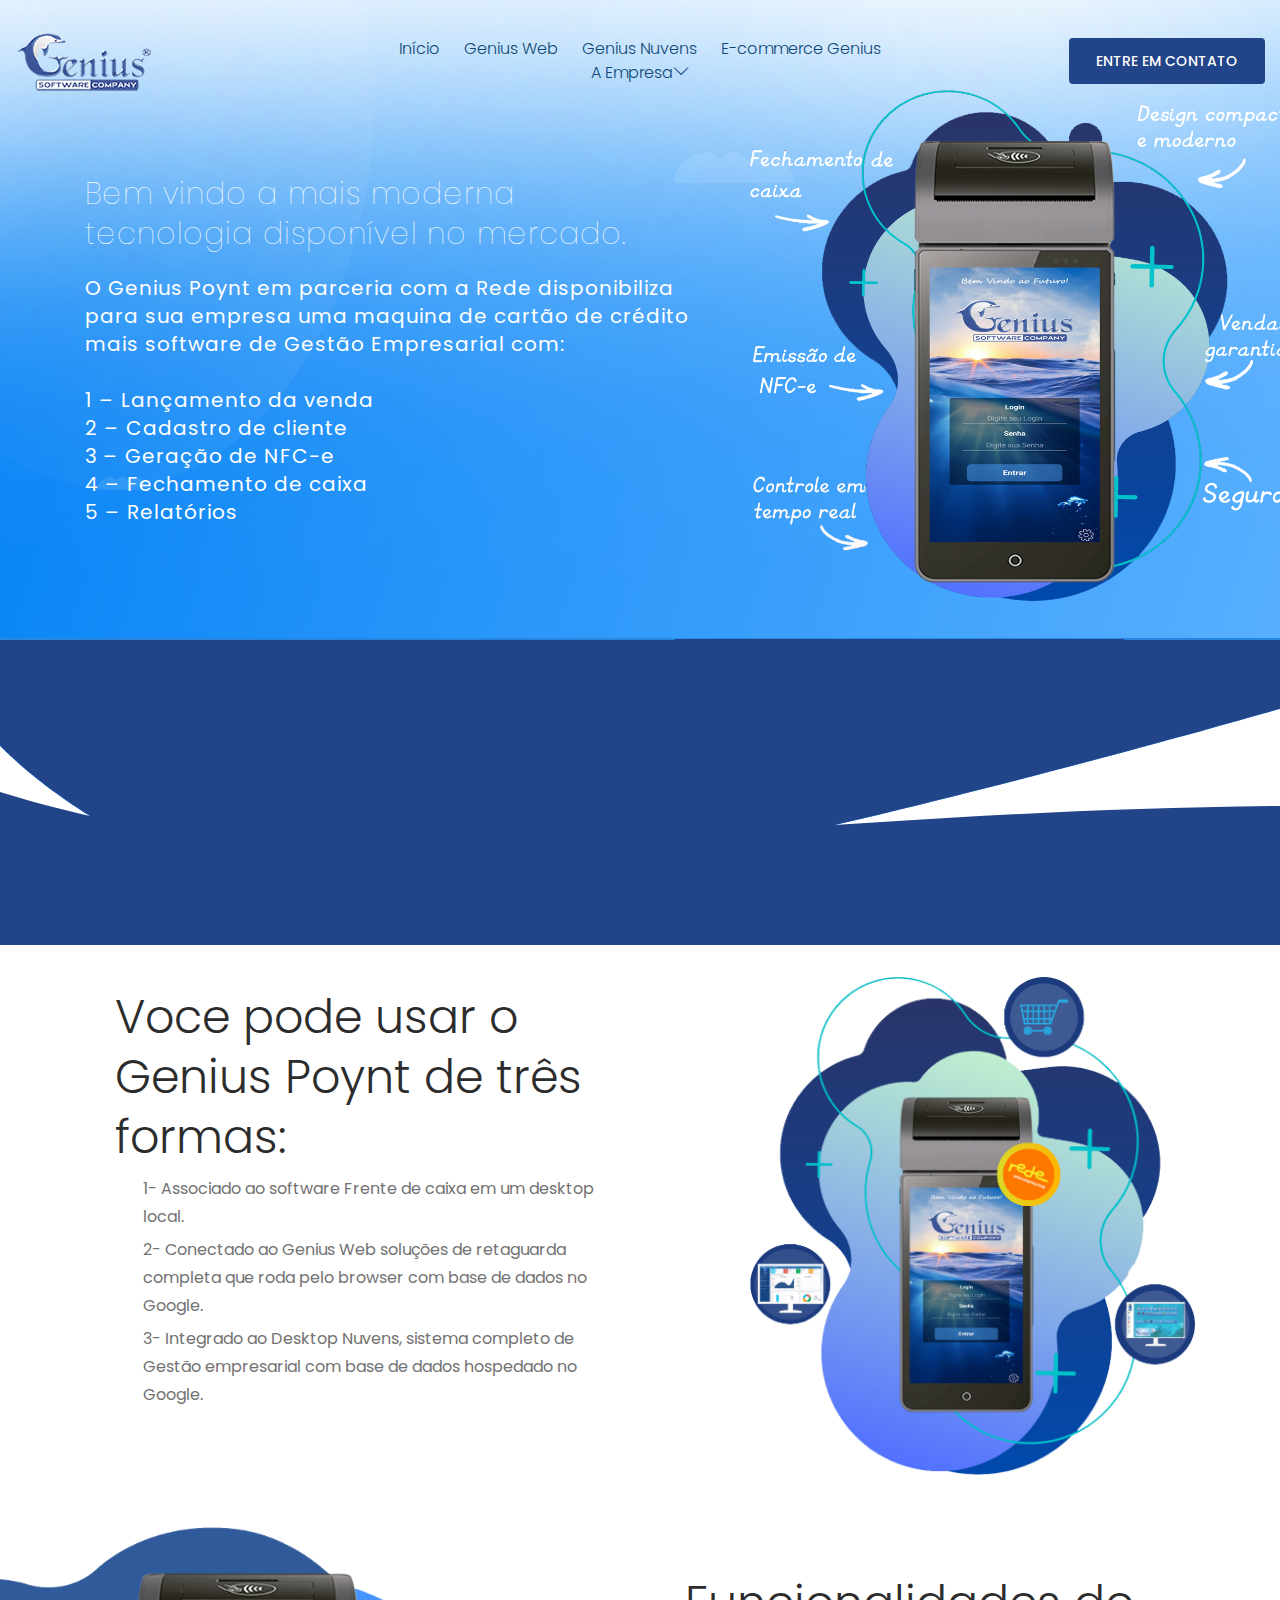
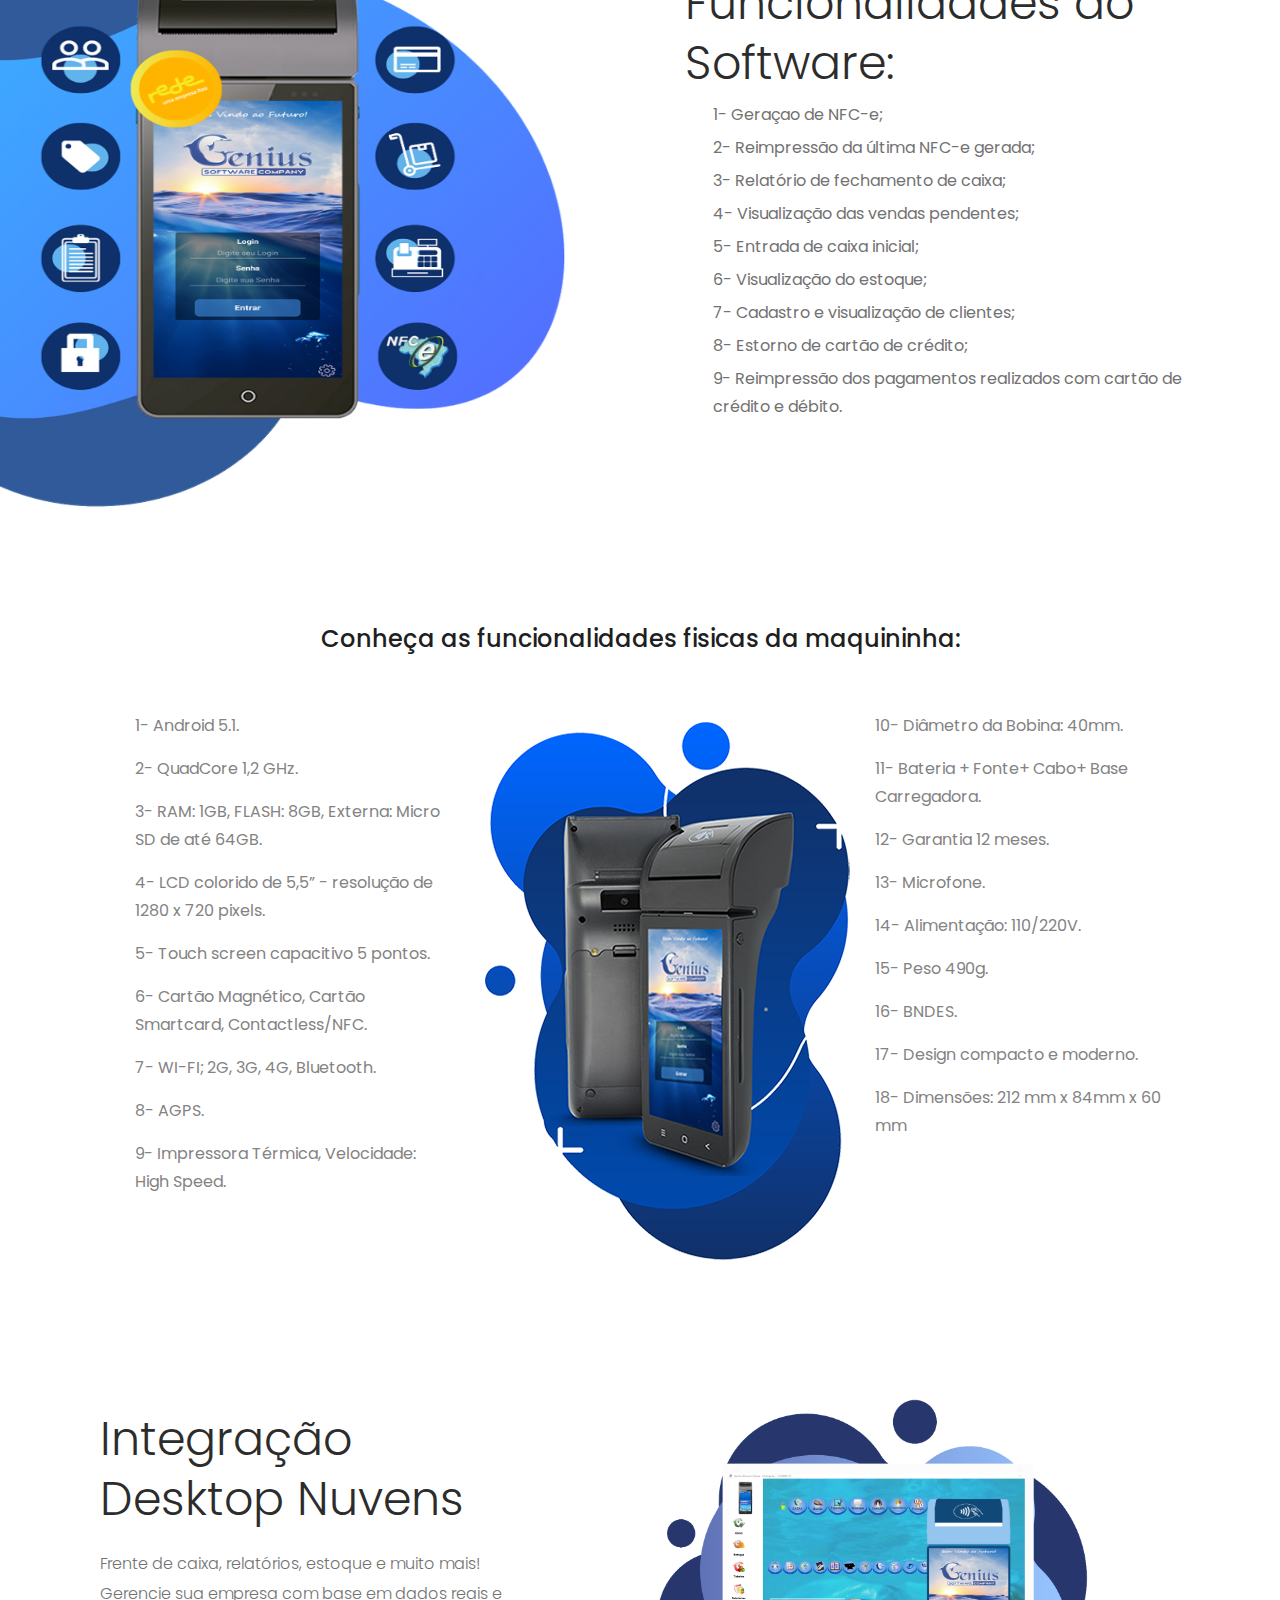
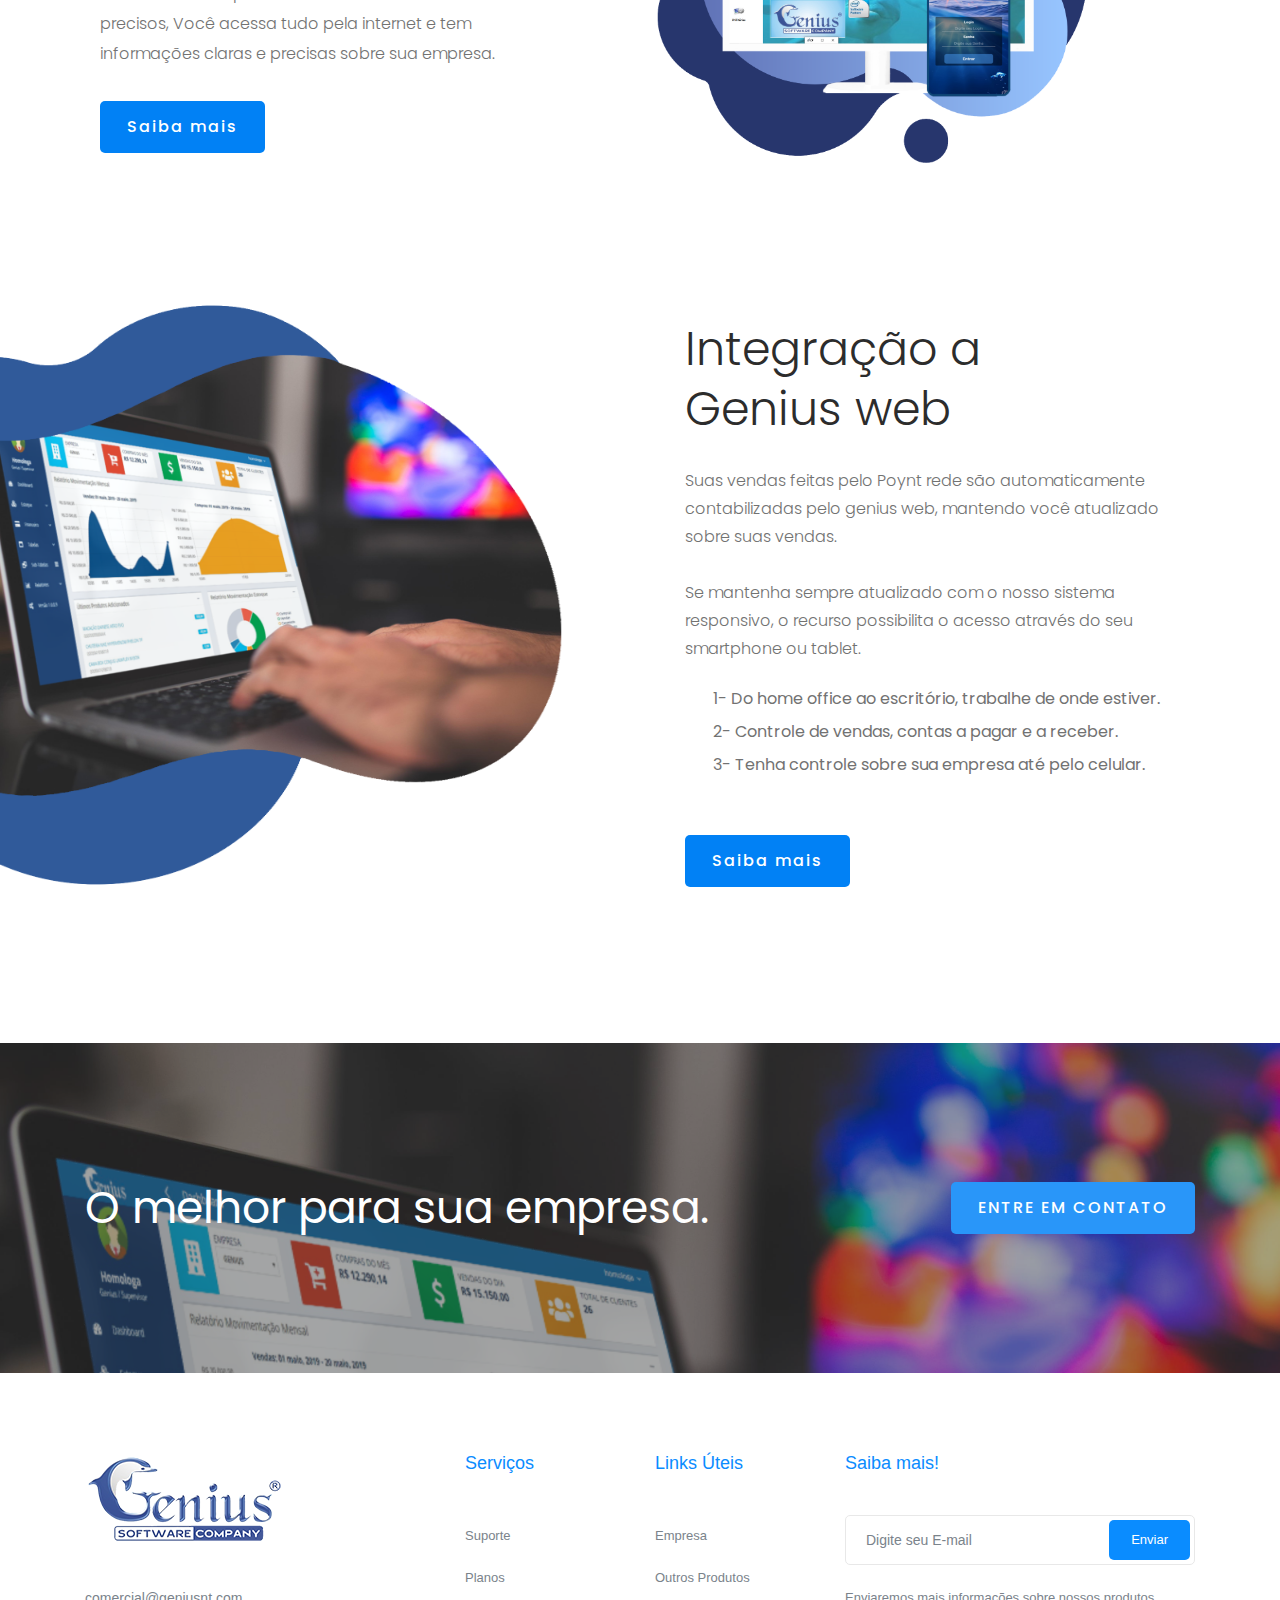
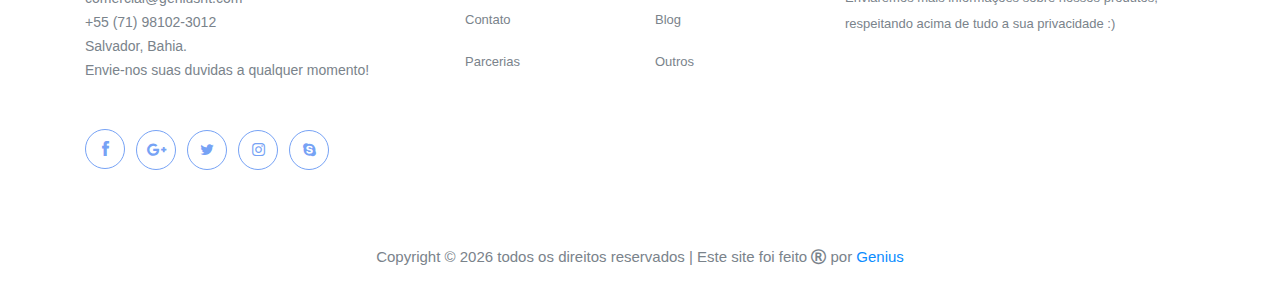
==== commit 25752349: "correção x" ====
--- a/index.html
+++ b/index.html
@@ -4,7 +4,7 @@
 <head>
     <meta charset="utf-8">
     <meta http-equiv="x-ua-compatible" content="ie=edge">
-    <title>Genius Web</title>
+    <title>Genius Poynt</title>
     <meta name="description" content="">
     <meta name="viewport" content="width=device-width, initial-scale=1">
     <link rel="sortcut icon" href="favicon.ico" type="image/x-icon" />
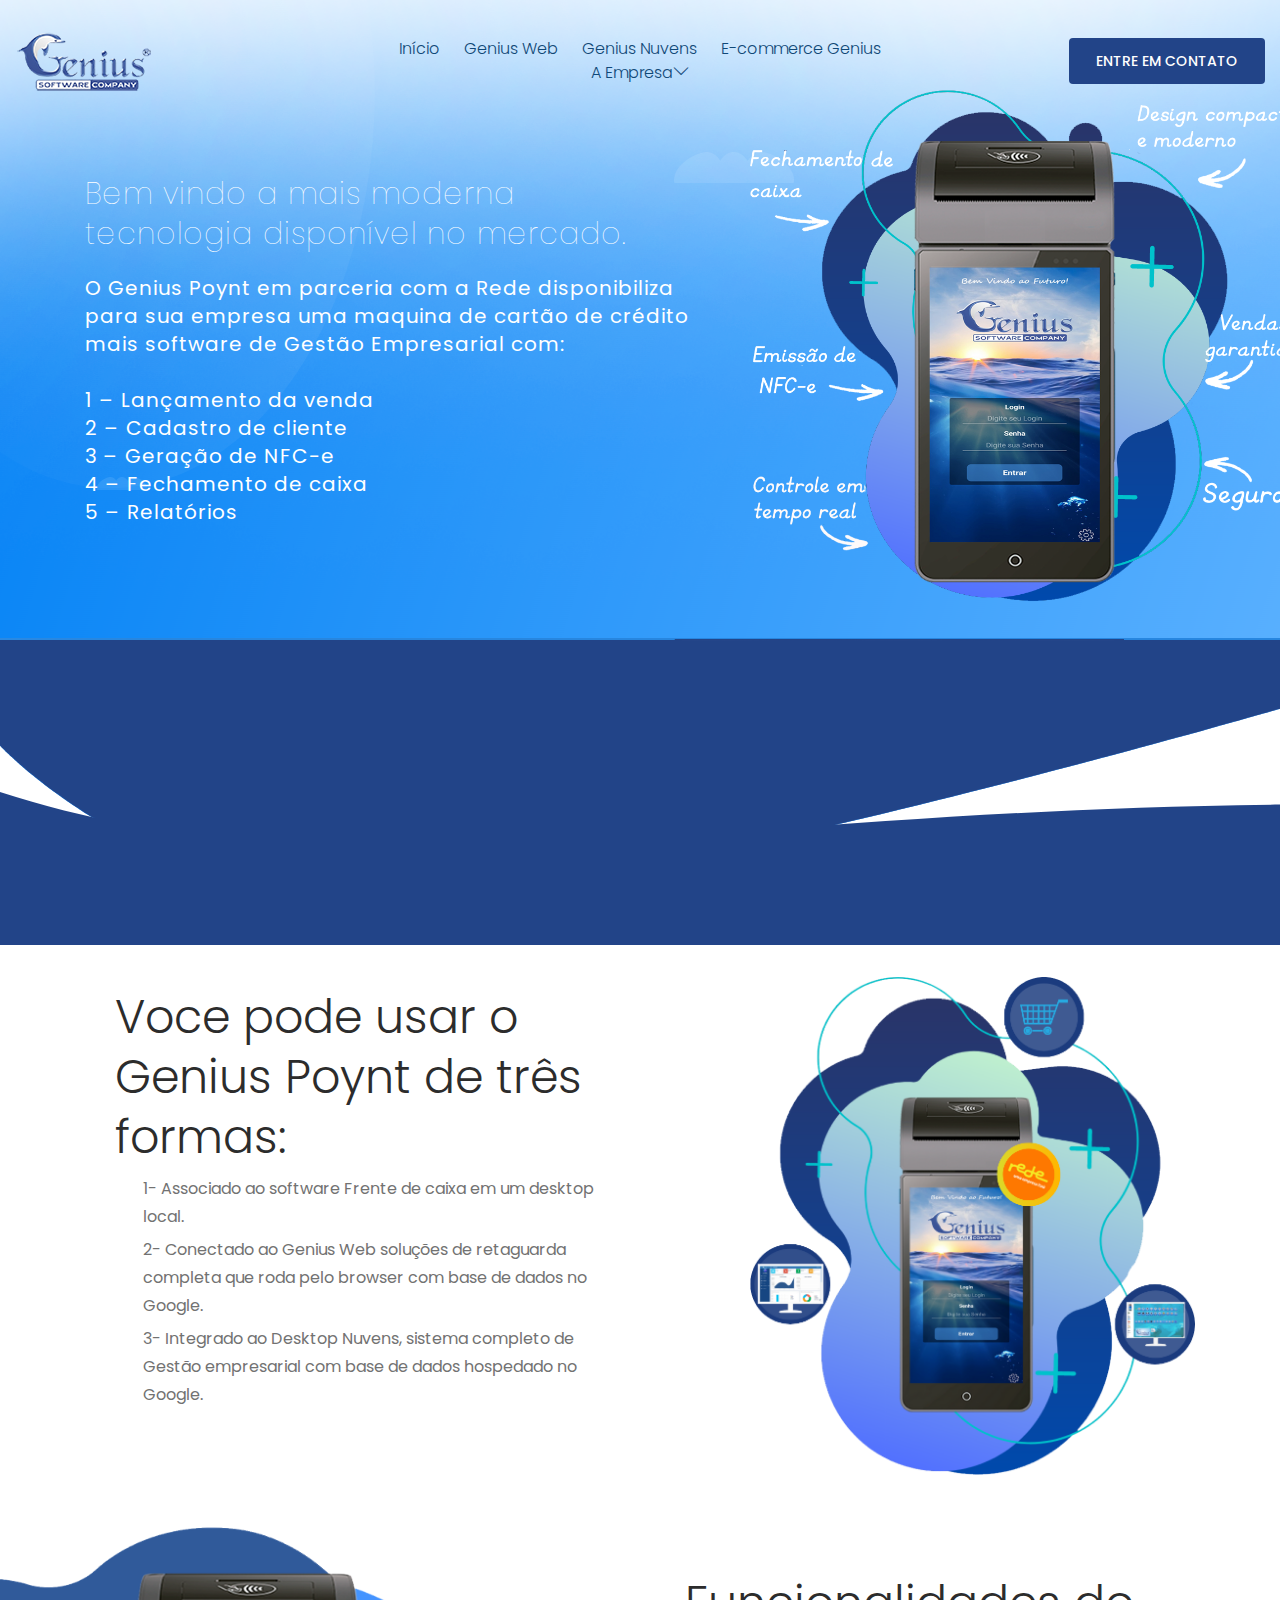
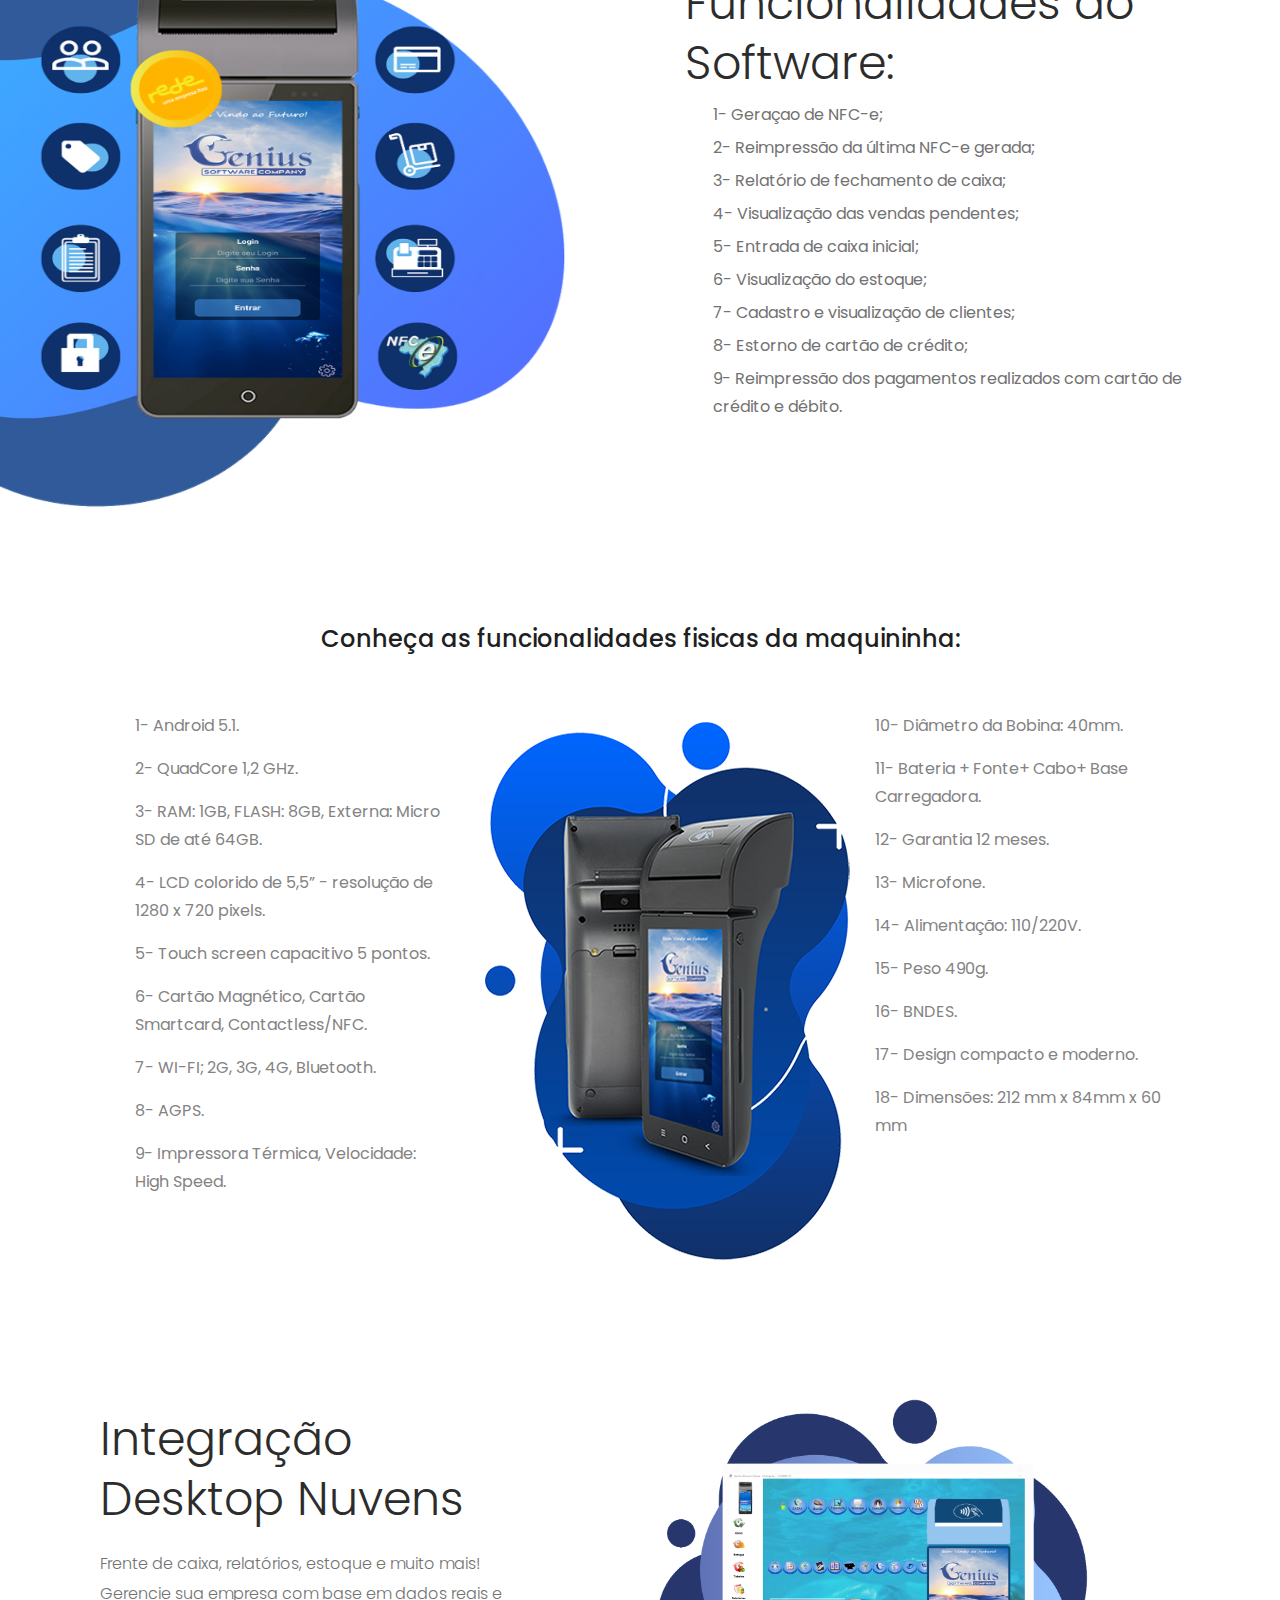
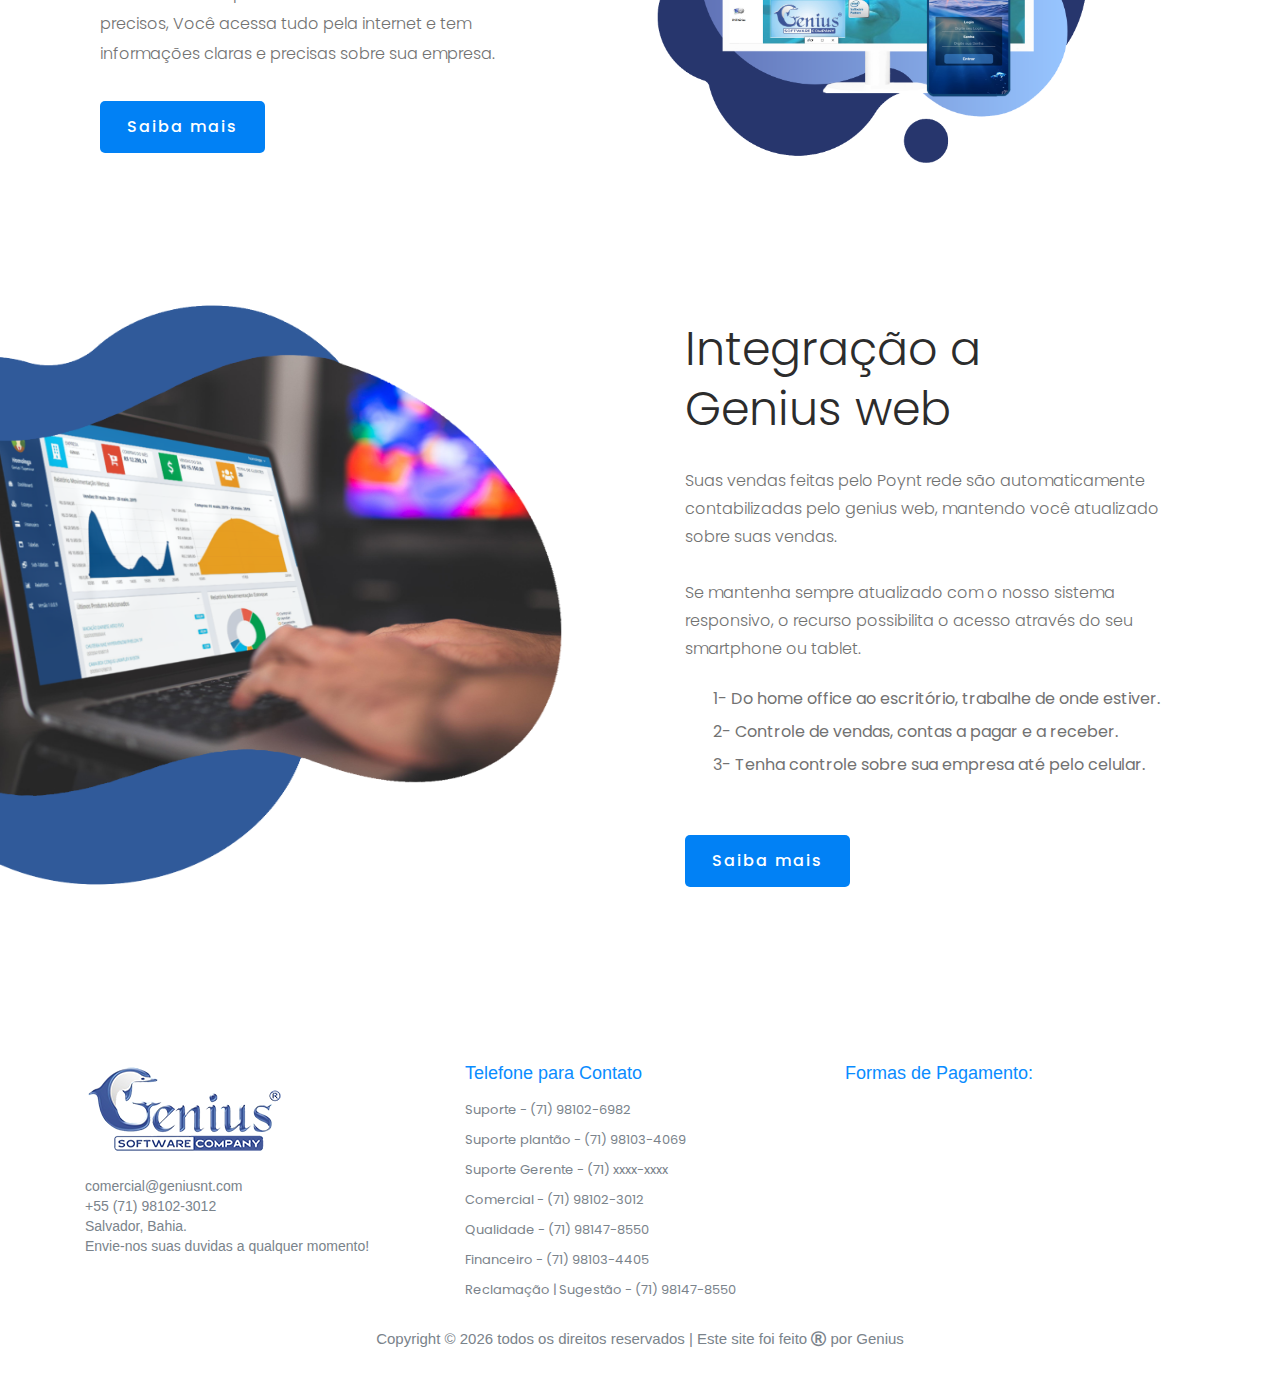
==== commit 13da96d1: "rotape" ====
--- a/index.html
+++ b/index.html
@@ -336,25 +336,8 @@
                 </div>
             </div>
         </div>
-
-        <div class="apply_loan overlay">
-            <div class="container">
-                <div class="row align-items-center">
-                    <div class="col-lg-8 col-md-7">
-                        <div class="loan_text wow fadeInLeft" data-wow-duration="1s" data-wow-delay=".3s">
-                            <h3>O melhor para sua empresa. </h3>
-                        </div>
-                    </div>
-                    <div class="col-lg-4 col-md-5">
-                        <div class="loan_btn wow fadeInUp" data-wow-duration="1.2s" data-wow-delay=".4s">
-                            <a class="boxed-btn3" href="redcontact.html">ENTRE EM CONTATO</a>
-                        </div>
-                    </div>
-                </div>
-            </div>
-        </div>
-
   <!-- footer start -->
+ 
   <footer class="footer">
     <div class="footer_top">
         <div class="container">
@@ -372,95 +355,53 @@
                             Salvador, Bahia.<br>
                             Envie-nos suas duvidas a qualquer momento!
                         </p>
-                        <div class="socail_links">
-                            <ul>
-                                <li>
-                                    <a href="#">
-                                        <i class="ti-facebook"></i>
-                                    </a>
-                                </li>
-                                <li>
-                                    <a href="#">
-                                        <i class="fa fa-google-plus"></i>
-                                    </a>
-                                </li>
-                                <li>
-                                    <a href="#">
-                                        <i class="fa fa-twitter"></i>
-                                    </a>
-                                </li>
-                                <li>
-                                    <a href="https://www.instagram.com/geniussistemasbr/">
-                                        <i class="fa fa-instagram"></i>
-                                    </a>
-                                </li>
-                                <li>
-                                    <a href="#">
-                                        <i class="fa fa-skype"></i>
-                                    </a>
-                                </li>
-                            </ul>
-                        </div>
-
-                    </div>
-                </div>
-                <div class="col-xl-2 col-md-6 col-lg-3">
-                    <div class="footer_widget wow fadeInUp" data-wow-duration="1.1s" data-wow-delay=".4s">
+                    </div>
+                </div>
+                <div class="col-xl-4 col-md-6 col-lg-5">
+                    <div class="footer_widget wow fadeInUp" data-wow-duration="1.2s" data-wow-delay=".5s">
                         <h3 class="footer_title">
-                            Serviços 
+                            Telefone para Contato
                         </h3>
                         <ul>
-                            <li><a href="#">Suporte </a></li>
-                            <li><a href="#">Planos</a></li>
-                            <li><a href="contact.html">Contato</a></li>
-                            <li><a href="#">Parcerias </a></li>
-                        </ul>
-
-                    </div>
-                </div>
-                <div class="col-xl-2 col-md-6 col-lg-2">
-                    <div class="footer_widget wow fadeInUp" data-wow-duration="1.2s" data-wow-delay=".5s">
-                        <h3 class="footer_title">
-                            Links Úteis 
-                        </h3>
-                        <ul>
-                            <li><a href="blog.html">Empresa</a></li>
-                            <li><a href="#">Outros Produtos</a></li>
-                            <li><a href="#">Blog</a></li>
-                            <li><a href="#">Outros</a></li>
+                            <li>Suporte - (71) 98102-6982  </li>
+                            <li>Suporte plantão - (71) 98103-4069</li>
+                            <li>Suporte Gerente - (71) xxxx-xxxx</li>
+                            <li>Comercial - (71) 98102-3012</li>
+                            <li>Qualidade - (71) 98147-8550</li>
+                            <li>Financeiro - (71) 98103-4405</li>
+                            <li>Reclamação | Sugestão - (71) 98147-8550</li>
                         </ul>
                     </div>
                 </div>
                 <div class="col-xl-4 col-md-6 col-lg-4">
                     <div class="footer_widget wow fadeInUp" data-wow-duration="1.3s" data-wow-delay=".6s">
-                        <h3 class="footer_title">
-                            Saiba mais!
-                        </h3>
-                        <form action="#" class="newsletter_form">
-                            <input type="text" placeholder="Digite seu E-mail">
-                            <button type="submit">Enviar</button>
-                        </form>
-                        <p class="newsletter_text">Enviaremos mais informações sobre nossos produtos, respeitando acima de tudo a sua privacidade :)</p>
+                        <h3 class="footer_title"> Formas de Pagamento:</h3>
+                        <p class="newsletter_text"><img src="img/ilstrator_img/deposito.png" alt=""><br>
+                      </p>
+                      <p class="newsletter_text"><img src="img/ilstrator_img/bndes.png" alt=""><br>
+                      </p>
+                      <p class="newsletter_text"><img src="img/ilstrator_img/boleto.png" alt=""><br>
+                      </p>
                     </div>
                 </div>
             </div>
         </div>
     </div>
- <div class="copy-right_text">
-                <div class="container">
-                    <div class="footer_border"></div>
-                    <div class="row">
-                        <div class="col-xl-12">
-                            <p class="copy_right text-center">
-                                Copyright &copy;
-                                <script>document.write(new Date().getFullYear());</script> todos os direitos reservados | Este site foi feito <i class="fa fa-registered" aria-hidden="true"></i> por <a
-                                    href="#" target="_blank">Genius</a>
-                               
-                            </p>
-                        </div>
-                    </div>
-                </div>
-            </div>
+    <div class="copy-right_text">
+        <div class="container">
+            <div class="footer_border"></div>
+            <div class="row">
+                <div class="col-xl-12">
+                    <p class="copy_right text-center">
+                        Copyright &copy;
+                        <script>document.write(new Date().getFullYear());</script>
+                        todos os direitos reservados | Este site foi feito <i class="fa fa-registered" aria-hidden="true"></i> por <ahref="#" target="_blank">Genius</a>
+
+                    </p>
+                </div>
+            </div>
+        </div>
+    </div>
 </footer>
 <!--/ footer end  -->
 
--- a/css/style.css
+++ b/css/style.css
@@ -2709,7 +2709,6 @@
   }
 }
 
-
 .footer {
   background-repeat: no-repeat;
   background-position: center center;
@@ -2725,29 +2724,29 @@
 
 /* line 10, ../../Arafath/CL/December/234. Finance/HTML/scss/_footer.scss */
 .footer .footer_top {
-  padding-top: 80px;
-  padding-bottom: 70px;
+  padding-top: 20px;
+  padding-bottom: 20px;
 }
 
 @media (max-width: 767px) {
   /* line 10, ../../Arafath/CL/December/234. Finance/HTML/scss/_footer.scss */
   .footer .footer_top {
-    padding-top: 60px;
-    padding-bottom: 30px;
+    padding-top: 20px;
+    padding-bottom: 10px;
   }
 }
 
 @media (max-width: 767px) {
   /* line 17, ../../Arafath/CL/December/234. Finance/HTML/scss/_footer.scss */
   .footer .footer_top .footer_widget {
-    margin-bottom: 30px;
+    margin-bottom: 10px;
   }
 }
 
 @media (min-width: 768px) and (max-width: 991px) {
   /* line 17, ../../Arafath/CL/December/234. Finance/HTML/scss/_footer.scss */
   .footer .footer_top .footer_widget {
-    margin-bottom: 30px;
+    margin-bottom: 10px;
   }
 }
 
@@ -2757,7 +2756,7 @@
   font-weight: 500;
   color: #0A8CFF;
   text-transform: none;
-  margin-bottom: 40px;
+  margin-bottom: 10px;
   font-family: "Roboto", sans-serif;
 }
 
@@ -2774,7 +2773,7 @@
   font-weight: 400;
   color: #040E27;
   text-transform: none;
-  margin-bottom: 40px;
+  margin-bottom: 20px;
 }
 
 @media (max-width: 767px) {
@@ -2789,7 +2788,7 @@
   color: #7A838B;
   font-size: 14px;
   font-weight: 400;
-  line-height: 24px;
+  line-height: 20px;
 }
 
 /* line 51, ../../Arafath/CL/December/234. Finance/HTML/scss/_footer.scss */
@@ -2806,9 +2805,9 @@
 .footer .footer_top .footer_widget p.footer_text {
   font-size: 16px;
   color: #B2B2B2;
-  margin-bottom: 23px;
+  margin-bottom: 20px;
   font-weight: 400;
-  line-height: 28px;
+  line-height: 20px;
 }
 
 /* line 65, ../../Arafath/CL/December/234. Finance/HTML/scss/_footer.scss */
@@ -2844,7 +2843,7 @@
 .footer .footer_top .footer_widget ul li {
   color: #7A838B;
   font-size: 13px;
-  line-height: 42px;
+  line-height: 30px;
 }
 
 /* line 94, ../../Arafath/CL/December/234. Finance/HTML/scss/_footer.scss */
@@ -2920,7 +2919,7 @@
 
 /* line 153, ../../Arafath/CL/December/234. Finance/HTML/scss/_footer.scss */
 .footer .copy-right_text {
-  padding-bottom: 30px;
+  padding-bottom: 20px;
 }
 
 /* line 155, ../../Arafath/CL/December/234. Finance/HTML/scss/_footer.scss */
@@ -2945,13 +2944,13 @@
 
 /* line 168, ../../Arafath/CL/December/234. Finance/HTML/scss/_footer.scss */
 .footer .socail_links {
-  margin-top: 47px;
+  margin-top: 10px;
 }
 
 @media (max-width: 767px) {
   /* line 168, ../../Arafath/CL/December/234. Finance/HTML/scss/_footer.scss */
   .footer .socail_links {
-    margin-top: 30px;
+    margin-top: 10px;
   }
 }
 
@@ -2978,7 +2977,7 @@
   line-height: 40px !important;
   margin-right: 7px;
   color: #fff !important;
-  line-height: 40px !important;
+  line-height: 20px !important;
   background: transparent;
   color: rgb(118, 162, 245) !important;
   -webkit-transition: 0.3s;
@@ -3003,7 +3002,6 @@
   border-color: transparent;
   border: 1px solid #0A8CFF;
 }
-
 
 /* line 1, ../../Arafath/CL/CL October/214. App Landing Page/HTML/scss/_bradcam.scss */
 .bradcam_bg_1 {
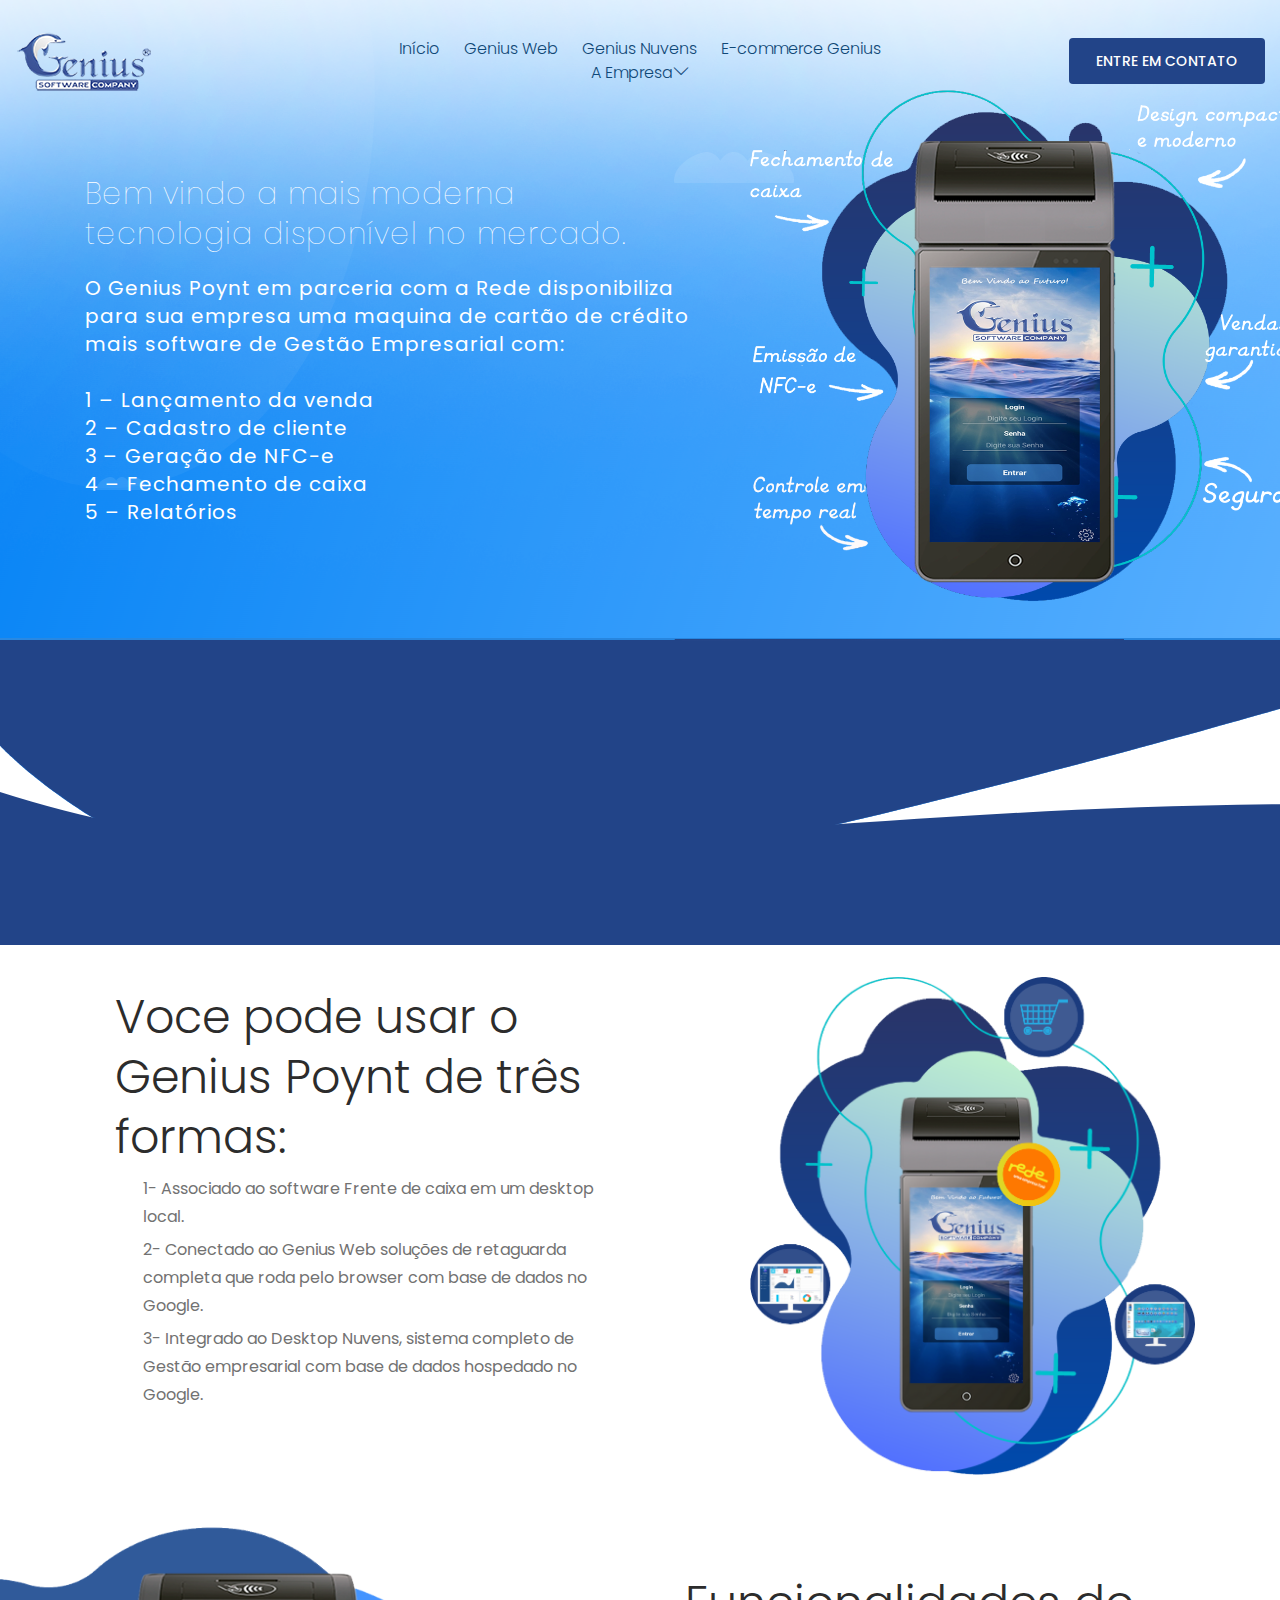
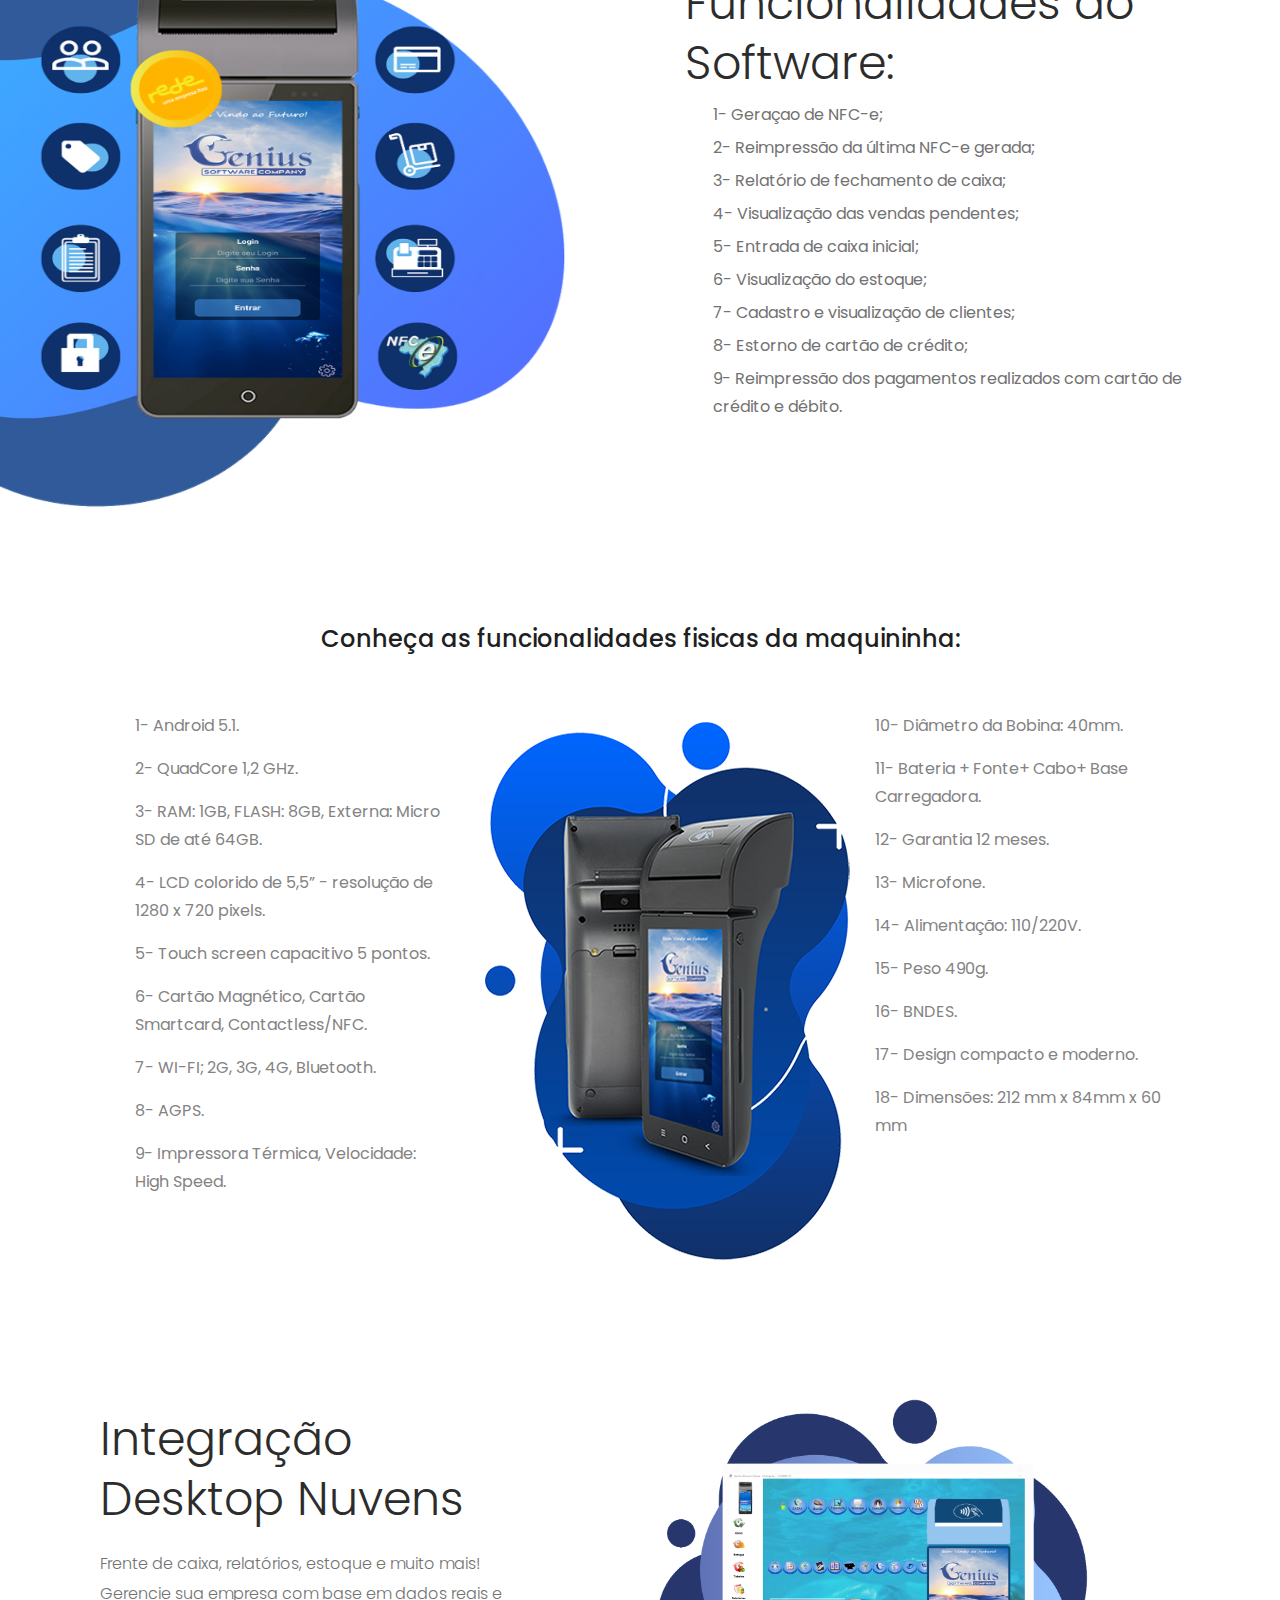
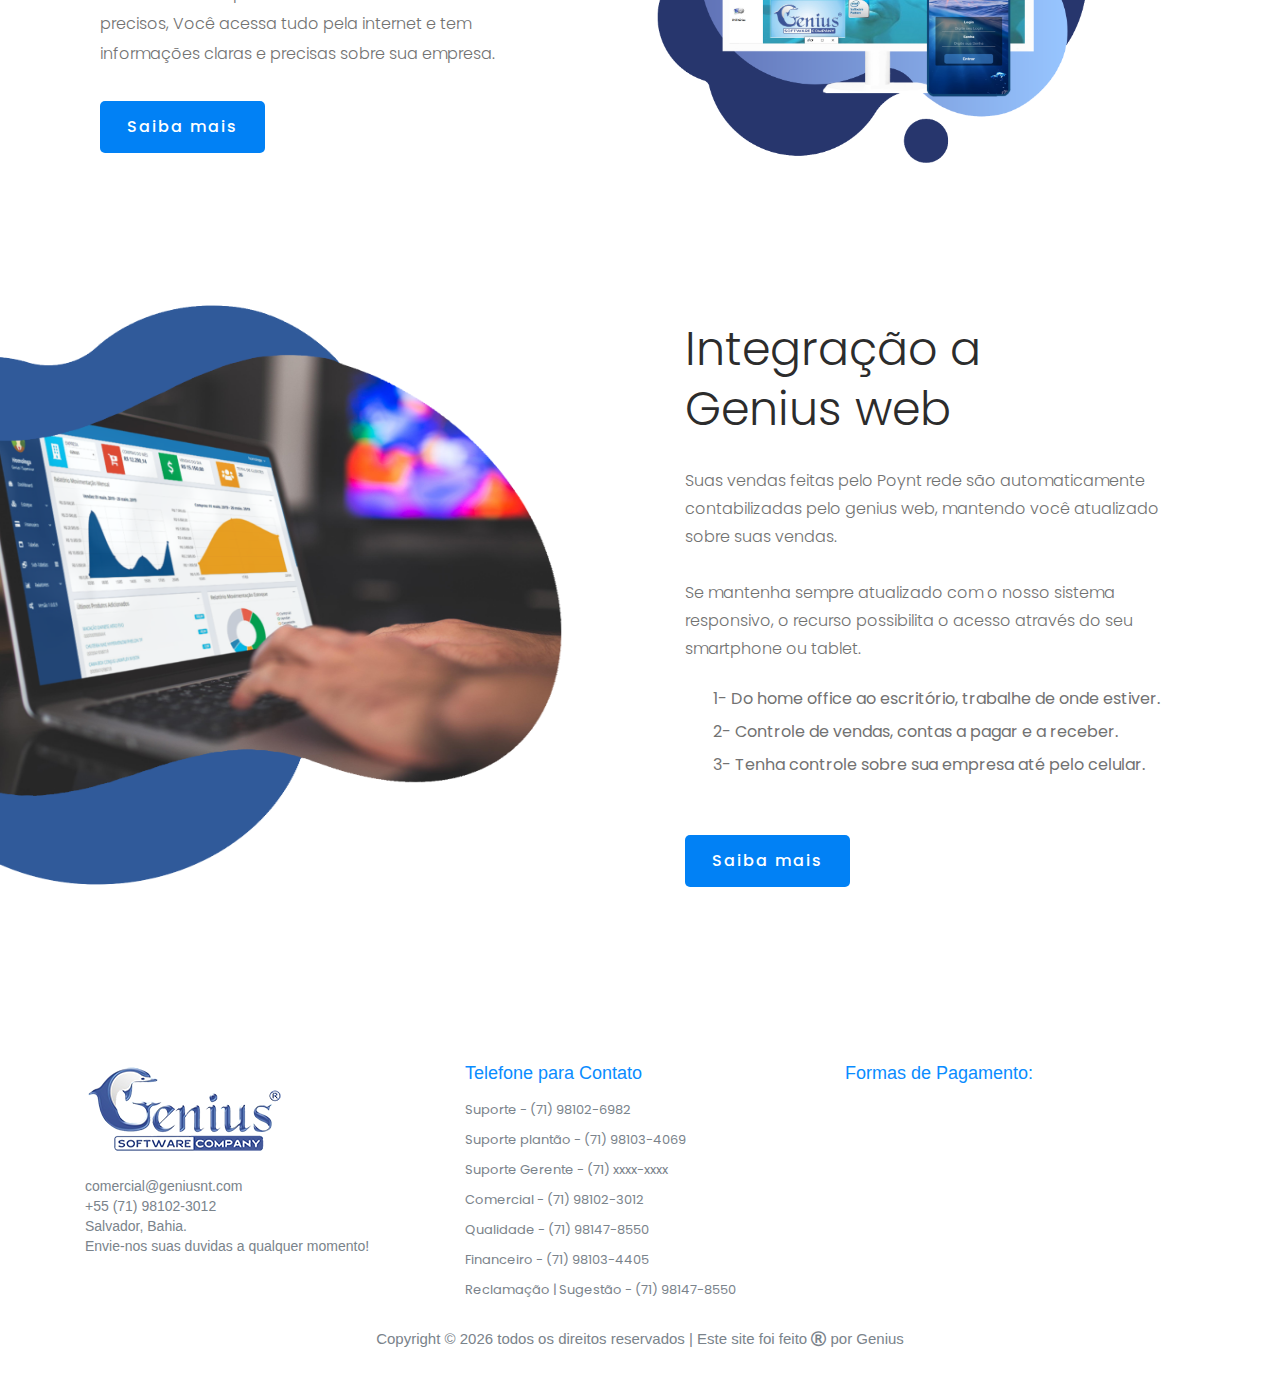
==== commit 849ccc28: "miniatura" ====
--- a/index.html
+++ b/index.html
@@ -9,6 +9,7 @@
     <meta name="viewport" content="width=device-width, initial-scale=1">
     <link rel="sortcut icon" href="favicon.ico" type="image/x-icon" />
     <link rel="sortcut icon" href="img/flavicon.png" type="image/png" />
+    <meta property="og:image" content="https://www.geniuspoynt.com.br/img/logo perfil.png" />
 
     <!-- <link rel="manifest" href="www.geniusweb.com"> -->
     <!-- Place favicon.ico in the root directory -->
--- a/css/style.css
+++ b/css/style.css
@@ -3002,6 +3002,7 @@
   border-color: transparent;
   border: 1px solid #0A8CFF;
 }
+
 
 /* line 1, ../../Arafath/CL/CL October/214. App Landing Page/HTML/scss/_bradcam.scss */
 .bradcam_bg_1 {
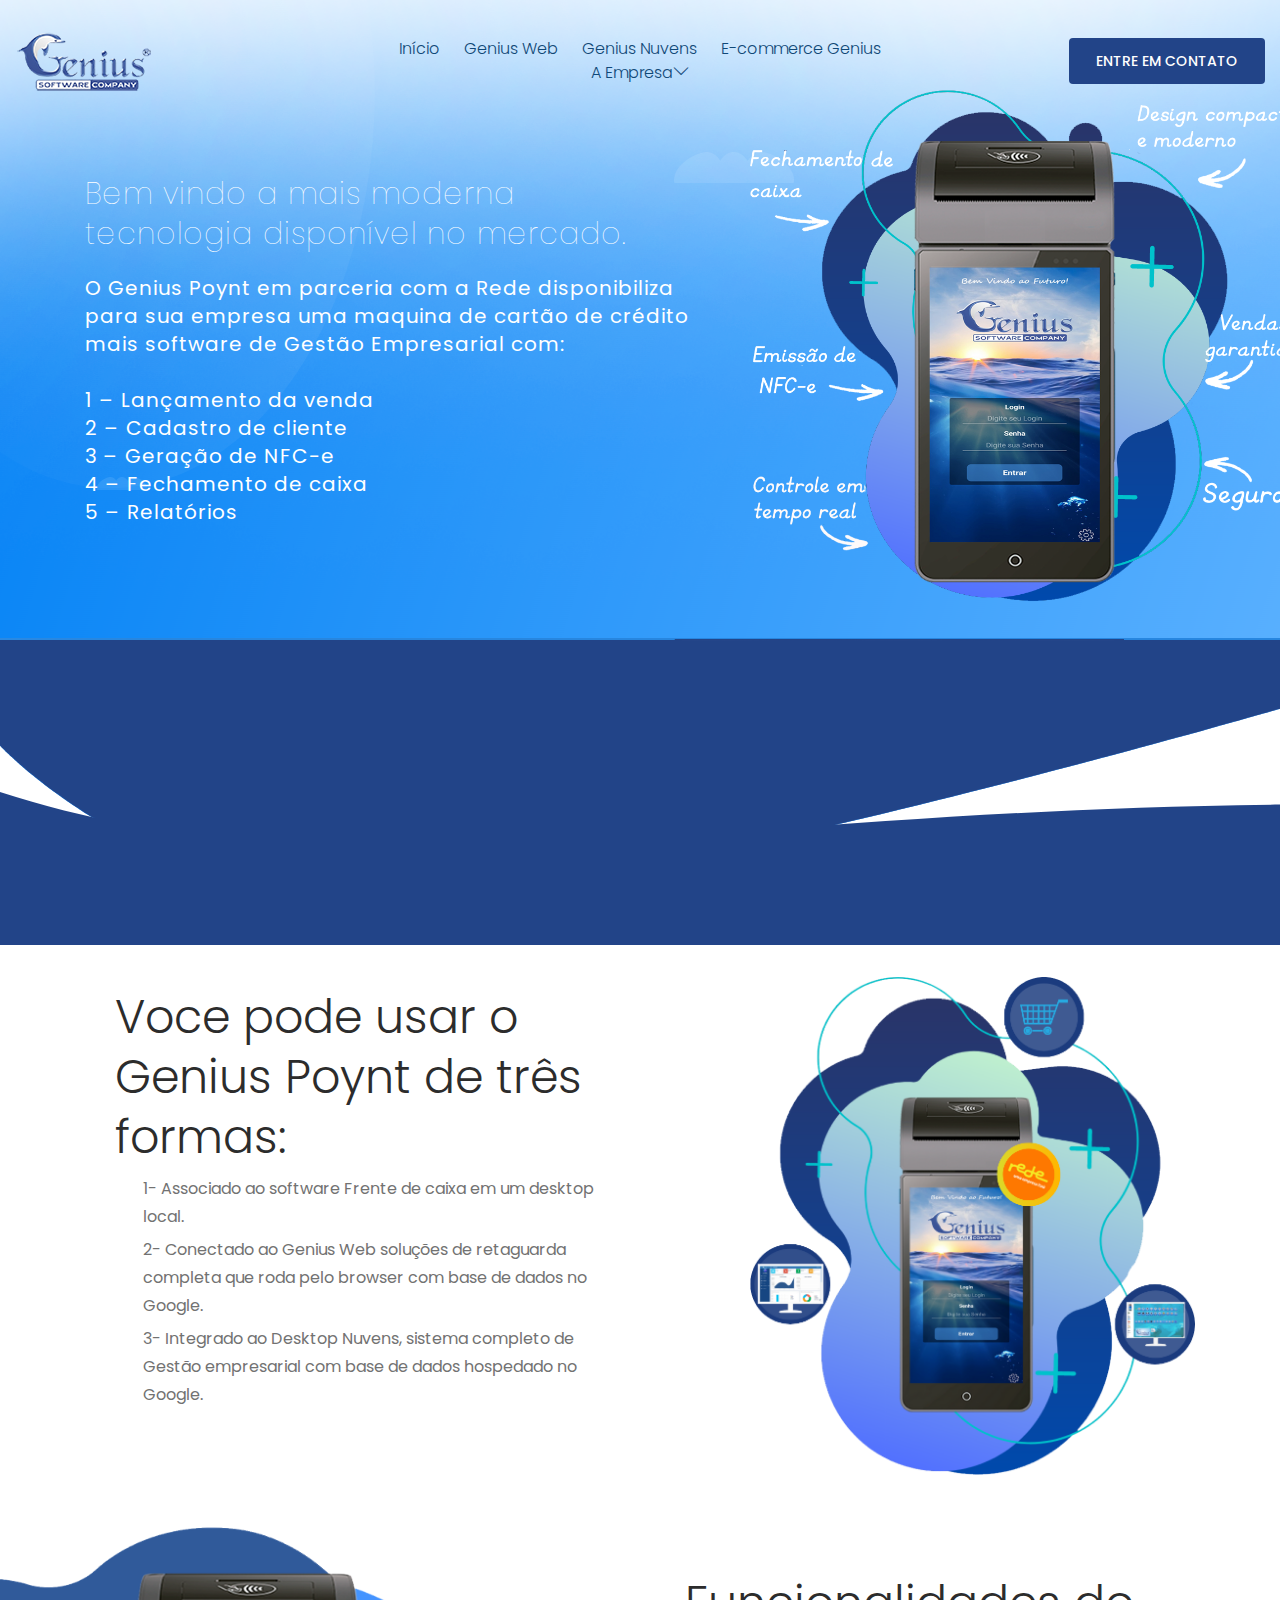
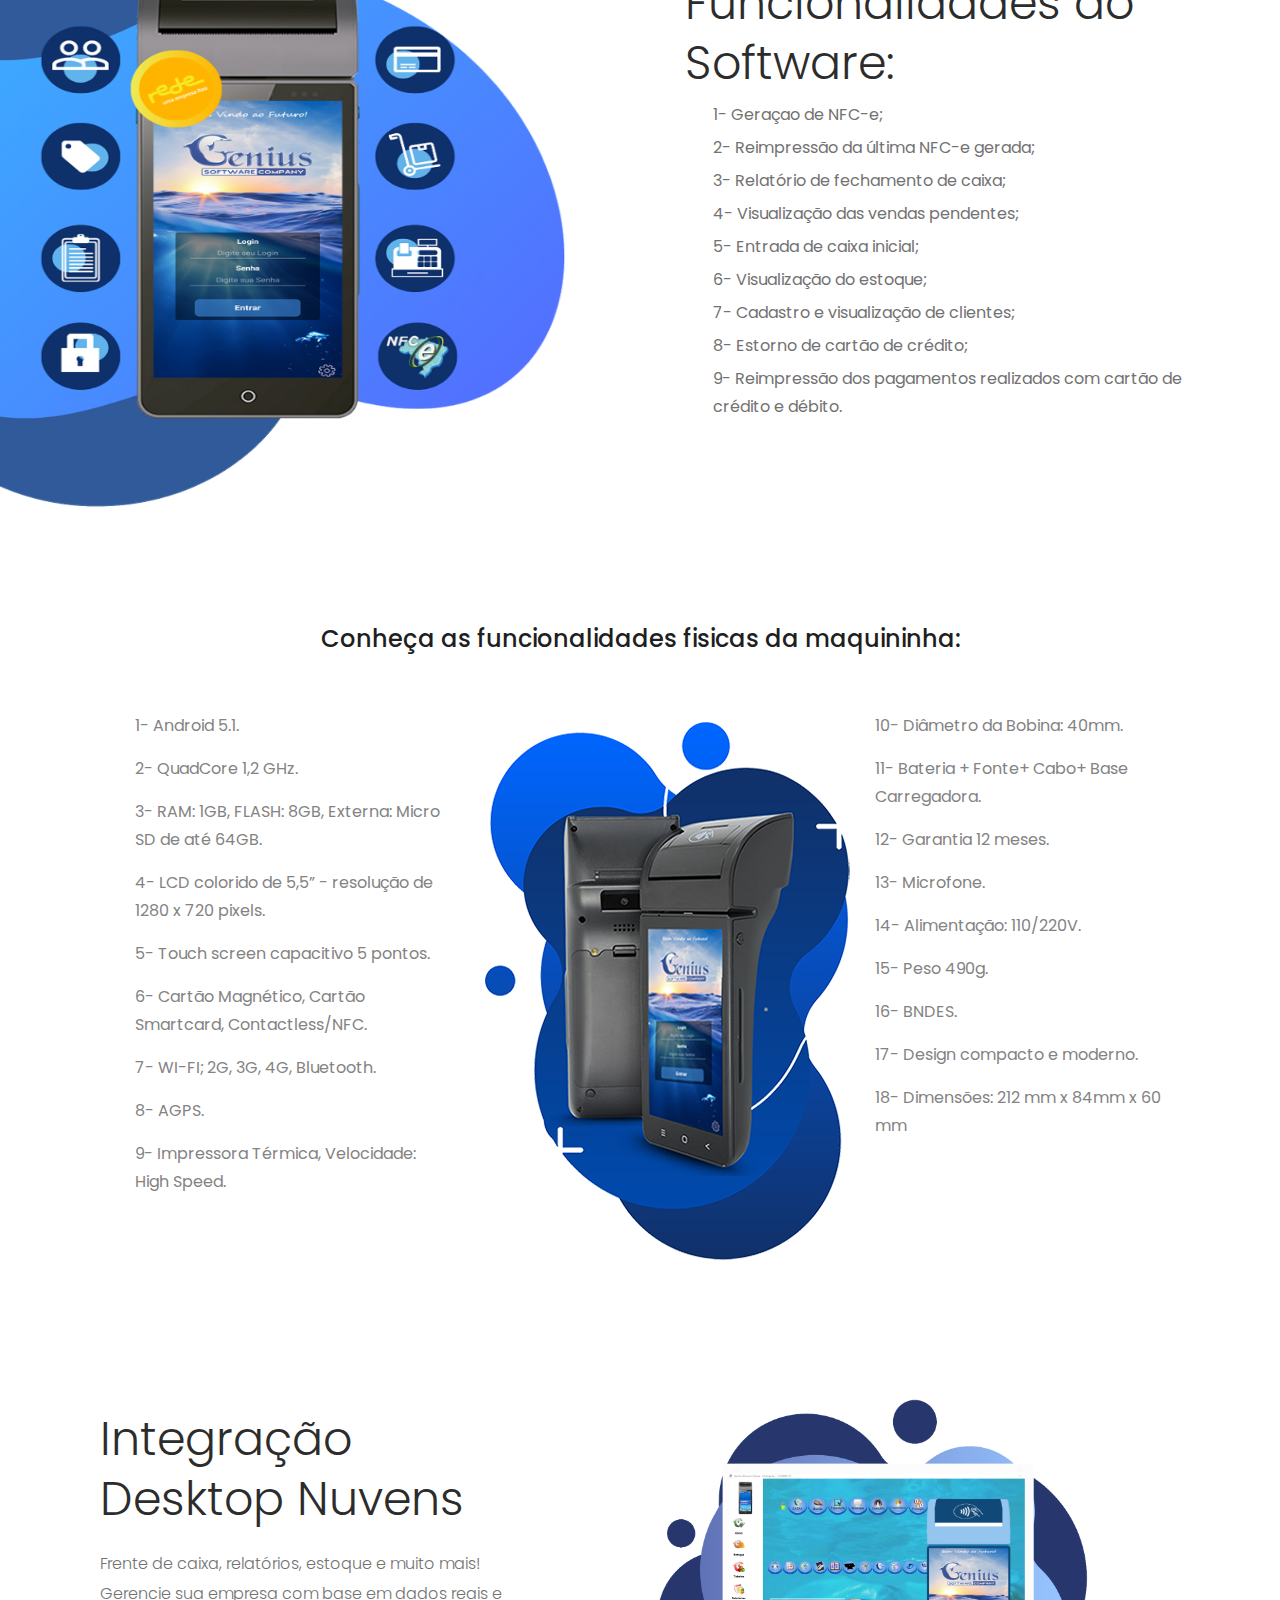
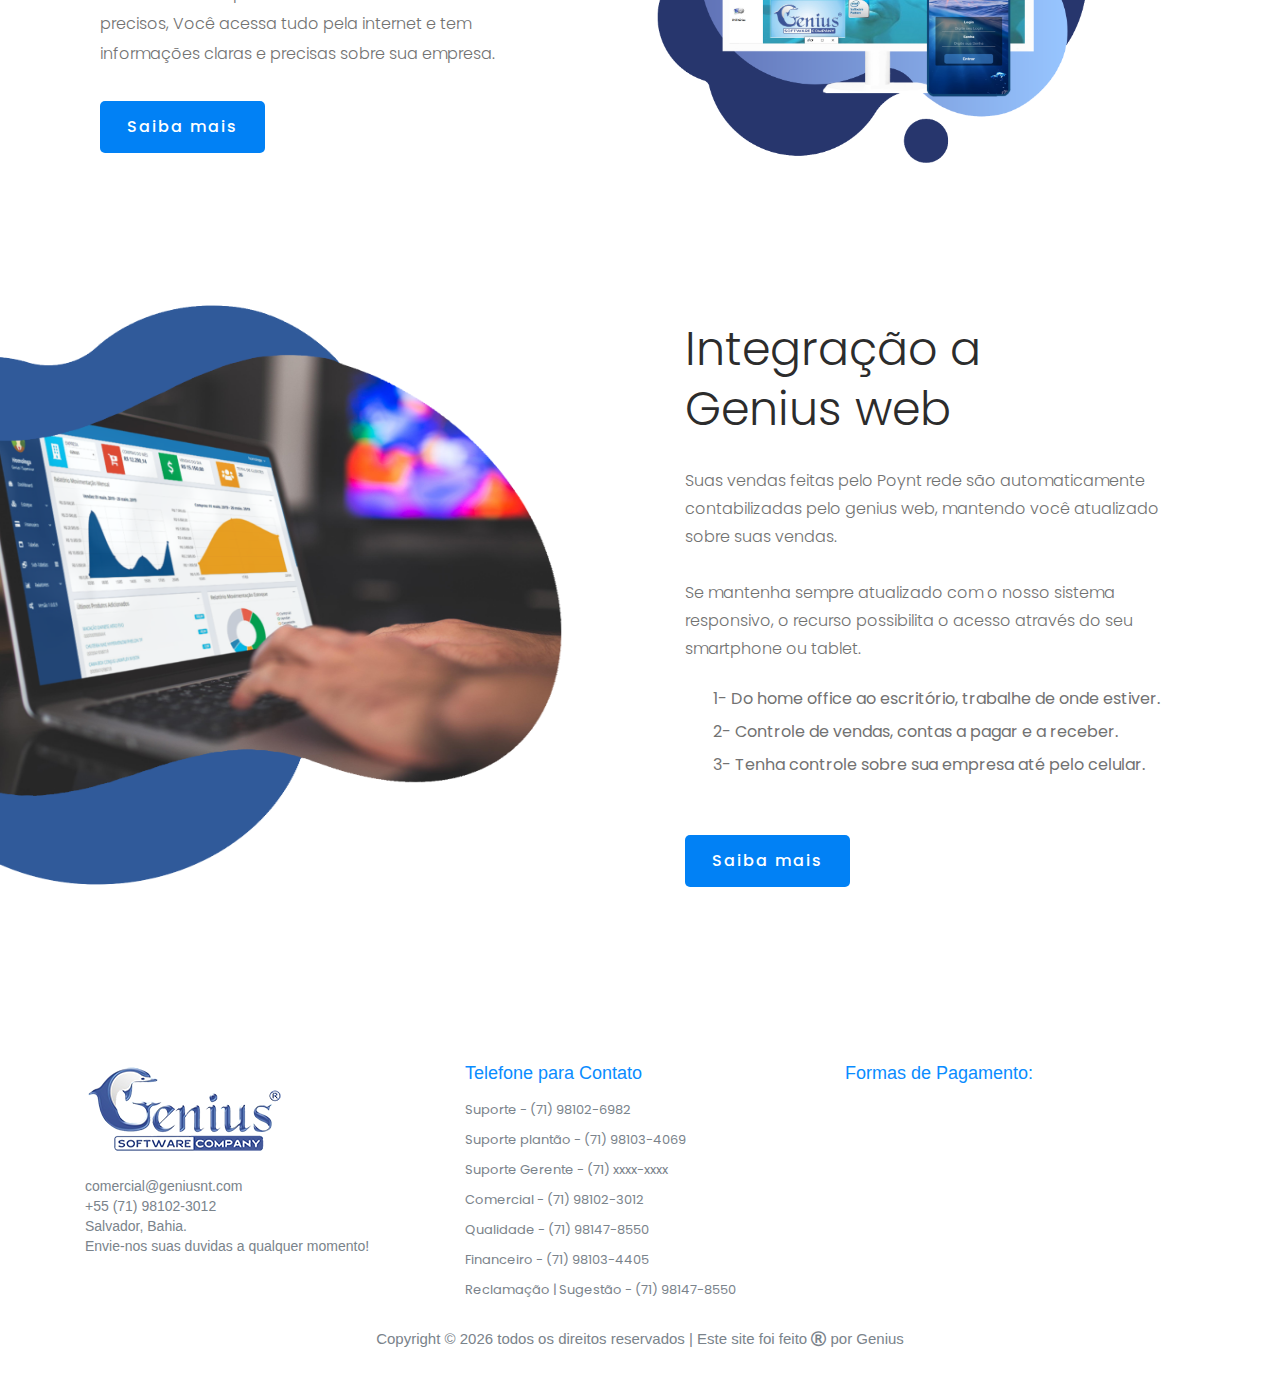
==== commit 8ff1d20a: "ok" ====
--- a/index.html
+++ b/index.html
@@ -9,7 +9,7 @@
     <meta name="viewport" content="width=device-width, initial-scale=1">
     <link rel="sortcut icon" href="favicon.ico" type="image/x-icon" />
     <link rel="sortcut icon" href="img/flavicon.png" type="image/png" />
-    <meta property="og:image" content="https://www.geniuspoynt.com.br/img/logo perfil.png" />
+    <meta property="og:image" content="https://www.geniuspoynt.com.br/img/wpp.png" />
 
     <!-- <link rel="manifest" href="www.geniusweb.com"> -->
     <!-- Place favicon.ico in the root directory -->
